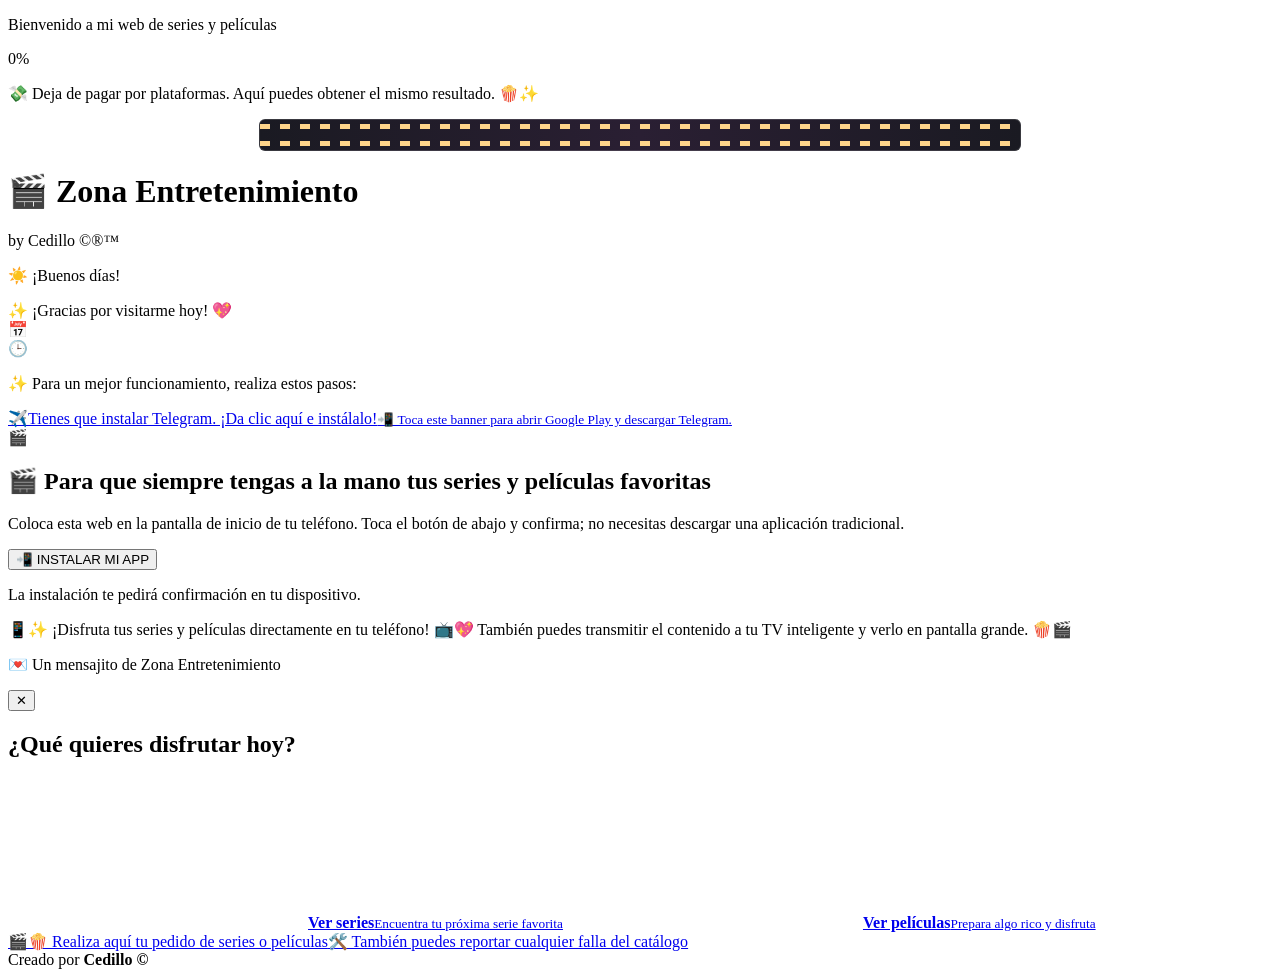
==== index.html @ 01b1f7a4 "Add files via upload" ====
<!doctype html>
<html lang="es">
<head>
<meta charset="utf-8"><meta name="viewport" content="width=device-width,initial-scale=1">
<meta name="theme-color" content="#101025">
<script>try{if(sessionStorage.getItem("zonaBienvenidaMostrada")==="1"){document.documentElement.classList.add("sin-telon-inicial")}else{sessionStorage.setItem("zonaBienvenidaMostrada","1")}}catch(e){}</script>

<meta name="apple-mobile-web-app-capable" content="yes">
<meta name="apple-mobile-web-app-status-bar-style" content="black-translucent">
<meta name="apple-mobile-web-app-title" content="Zona Entretenimiento">
<link rel="manifest" href="manifest.json">
<link rel="icon" href="icon.svg" type="image/svg+xml">
<title>Zona Entretenimiento | Cedillo</title>
<link rel="stylesheet" href="css/index-base.css?v=20261110-1">
<link rel="stylesheet" href="css/index-acabado-global.css?v=20261110-1">
<link rel="stylesheet" href="css/index-brillo.css?v=20261110-1">

<link rel="stylesheet" href="css/index-netflix.css?v=20261110-1">


<link rel="stylesheet" href="css/index-rapidez.css?v=20261110-1">

<link rel="stylesheet" href="css/index-instalacion-mensajito.css?v=20261110-1">

<link rel="stylesheet" href="css/index-efectos-cine.css?v=20261110-1">
<link rel="stylesheet" href="efectos.css?v=20261021-1">
<link rel="stylesheet" href="css/fondo-estrellas.css?v=20261110-2">
<link rel="stylesheet" href="css/componentes-tarjetas.css?v=20261110-2">
<link rel="stylesheet" href="css/componentes-botones.css?v=20261110-2">
</head>
<body>
<div class="ue-estrellas" aria-hidden="true"><i class="ue-e1"></i><i class="ue-e2"></i><i class="ue-e3"></i></div>
<div id="bienvenida-cine" role="status" aria-label="Bienvenido a mi web de series y películas"><div class="cortina izquierda"></div><div class="cortina derecha"></div><div class="contenido-bienvenida"><p class="titulo-bienvenida">Bienvenido a mi web de series y películas</p><div class="marco-progreso" aria-label="Carga de bienvenida"><div class="barra-progreso"></div></div><span class="porcentaje" id="porcentaje-cine">0%</span><p class="frase-bienvenida">💸 Deja de pagar por plataformas. Aquí puedes obtener el mismo resultado. 🍿✨</p></div></div><header><div class="tira-pelicula" aria-hidden="true"></div><div class="banner"><h1>🎬 Zona Entretenimiento</h1><div class="by">by Cedillo ©®™</div></div><p class="greeting"><span id="saludoIcono" class="sun">☀️</span> <span id="saludoTexto">¡Buenos días!</span></p><section class="clock-card" aria-live="polite"><div class="clock-thanks"><span class="clock-spark">✨</span> ¡Gracias por visitarme hoy! 💖</div><div class="clock-date">📅 <span id="fechaActual"></span></div><div class="clock-time"><span class="clock-spark">🕒</span> <span id="horaActual"></span></div></section><p class="steps-intro">✨ Para un mejor funcionamiento, realiza estos pasos:</p><a class="telegram-banner" href="https://play.google.com/store/apps/details?id=org.telegram.messenger" target="_blank" rel="noopener noreferrer"><span class="telegram-icon">✈️</span>Tienes que instalar Telegram. ¡Da clic aquí e instálalo!<small>📲 Toca este banner para abrir Google Play y descargar Telegram.</small></a><section class="install-banner" id="install-banner"><div class="install-row"><div class="install-symbol" aria-hidden="true">🎬</div><div class="install-copy"><h2 class="install-title">🎬 Para que siempre tengas a la mano tus series y películas favoritas</h2><p>Coloca esta web en la pantalla de inicio de tu teléfono. Toca el botón de abajo y confirma; no necesitas descargar una aplicación tradicional.</p></div></div><button class="install-button" id="install-button" type="button">📲 INSTALAR MI APP</button><p class="install-note" id="install-note">La instalación te pedirá confirmación en tu dispositivo.</p></section><p class="watch-note">📱✨ ¡Disfruta tus series y películas directamente en tu teléfono! 📺💖 También puedes transmitir el contenido a tu TV inteligente y verlo en pantalla grande. 🍿🎬</p></header>
<aside id="mensaje-amistoso" role="status" aria-live="polite" aria-atomic="true"><span class="popup-etiqueta">💌 Un mensajito de Zona Entretenimiento</span><p class="popup-texto" id="popup-texto"></p><button id="cerrar-mensaje" type="button" aria-label="Cerrar mensaje">✕</button></aside>
<main><h2>¿Qué quieres disfrutar hoy?</h2><div class="choices"><a class="choice" href="series.html"><span class="tv-emoji tv-video-icon" aria-hidden="true"><video class="icon-video icon-tv" autoplay muted loop playsinline preload="metadata"><source src="./tv.mp4?v=20261017-1" type="video/mp4"></video></span><strong>Ver series</strong><small>Encuentra tu próxima serie favorita</small></a><a class="choice" href="peliculas.html"><span class="popcorn-emoji popcorn-video-icon" aria-hidden="true"><video class="icon-video icon-popcorn" autoplay muted loop playsinline preload="metadata"><source src="./palomitas.mp4?v=20261017-1" type="video/mp4"></video></span><strong>Ver películas</strong><small>Prepara algo rico y disfruta</small></a></div><a class="order" href="pedido.html"><span class="order-main">🎬🍿 Realiza aquí tu pedido de series o películas</span><span class="order-sub">🛠️ También puedes reportar cualquier falla del catálogo</span></a></main><footer>Creado por <b>Cedillo ©️</b></footer>
<script src="js/saludo-reloj-telon.js?v=20261110-1"></script>
<script src="js/instalacion.js?v=20261110-1"></script>
<script src="js/mensajito.js?v=20261110-1"></script><!-- ONESIGNAL (NOTIFICACIONES) — app "Catálogo y Películas". Etiqueta de esta página: peliculas = si -->
<script src="https://cdn.onesignal.com/sdks/web/v16/OneSignalSDK.page.js" defer></script>
<script src="js/onesignal.js?v=20261110-1"></script>
<script src="js/chispas.js?v=20261110-1"></script>
<script src="js/tarjetas.js?v=20261110-1"></script>
<script src="efectos.js?v=20261021-1" defer></script>
</body></html>
---- efectos.css ----
/* Efectos compartidos - Zona Entretenimiento
   Colores por página: películas (rojo/dorado/violeta) y series (azul/violeta/cian) */
:root{--fx-c1:#e51b3e;--fx-c2:#8d5cff;--fx-c3:#ffd58a}
body[data-tipo="serie"]{--fx-c1:#5b8cff;--fx-c2:#bd5bff;--fx-c3:#36d9ff}

/* Fondo aurora */
.fx-fondo{position:fixed;inset:0;z-index:-1;overflow:hidden;pointer-events:none}
.fx-fondo .aurora{position:absolute;width:70vmax;height:70vmax;border-radius:50%;opacity:.32;will-change:transform;animation:fxAurora 18s ease-in-out infinite alternate}
.fx-fondo .a1{left:-25vmax;top:-20vmax;background:radial-gradient(circle,var(--fx-c1) 0,transparent 65%)}
.fx-fondo .a2{right:-30vmax;top:20vh;background:radial-gradient(circle,var(--fx-c2) 0,transparent 65%);animation-duration:23s;animation-delay:-6s}
.fx-fondo .a3{left:5vmax;bottom:-35vmax;background:radial-gradient(circle,var(--fx-c3) 0,transparent 65%);animation-duration:27s;animation-delay:-11s}
@keyframes fxAurora{to{transform:translate3d(12vmax,9vmax,0) scale(1.15)}}

/* Haces de proyector */
.fx-fondo .haz{position:absolute;top:-10vh;width:38vmax;height:120vh;opacity:.1;transform-origin:50% 0;background:linear-gradient(180deg,#fff 0,transparent 75%);clip-path:polygon(46% 0,54% 0,100% 100%,0 100%);animation:fxHazA 9s ease-in-out infinite alternate}
.fx-fondo .h1{left:5%}
.fx-fondo .h2{right:5%;animation-name:fxHazB;animation-delay:-4s}
@keyframes fxHazA{from{transform:rotate(-18deg)}to{transform:rotate(-6deg)}}
@keyframes fxHazB{from{transform:rotate(18deg)}to{transform:rotate(6deg)}}

/* Destellos que suben (solo 6 para no pesar con el catálogo) */
.fx-fondo .bokeh i{position:absolute;bottom:-20px;width:7px;height:7px;border-radius:50%;background:var(--fx-c3);box-shadow:0 0 10px 2px var(--fx-c3);opacity:0;animation:fxBokeh 14s linear infinite}
.fx-fondo .bokeh i:nth-child(even){animation-duration:10s;background:var(--fx-c1);box-shadow:0 0 10px 2px var(--fx-c1)}
.fx-fondo .bokeh i:nth-child(3n){background:var(--fx-c2);box-shadow:0 0 10px 2px var(--fx-c2);width:5px;height:5px}
.fx-fondo .bokeh i:nth-child(n+7){display:none}
.fx-fondo .bokeh i:nth-child(1){left:8%}
.fx-fondo .bokeh i:nth-child(2){left:24%;animation-delay:-3s}
.fx-fondo .bokeh i:nth-child(3){left:40%;animation-delay:-7s}
.fx-fondo .bokeh i:nth-child(4){left:58%;animation-delay:-1s}
.fx-fondo .bokeh i:nth-child(5){left:74%;animation-delay:-9s}
.fx-fondo .bokeh i:nth-child(6){left:90%;animation-delay:-5s}
@keyframes fxBokeh{0%{opacity:0;transform:translateY(0)}15%{opacity:.85}100%{opacity:0;transform:translateY(-105vh) translateX(22px)}}

/* Tira de película */
.tira-pelicula{height:30px;width:min(760px,calc(100% - 36px));margin:0 auto 14px;border-radius:6px;border:1px solid #ffffff22;background:
repeating-linear-gradient(90deg,var(--fx-c3) 0 10px,transparent 10px 20px) 0 4px/100% 5px no-repeat,
repeating-linear-gradient(90deg,var(--fx-c3) 0 10px,transparent 10px 20px) 0 calc(100% - 4px)/100% 5px no-repeat,
linear-gradient(90deg,#1a1a22,#2a1f33,#1a1a22);
animation:fxTira 1.2s linear infinite}
@keyframes fxTira{to{background-position:20px 4px,20px calc(100% - 4px),0 0}}

/* Emojis al tocar */
.fx-chispa{position:fixed;z-index:9500;pointer-events:none;font-size:1.3rem;will-change:transform,opacity}
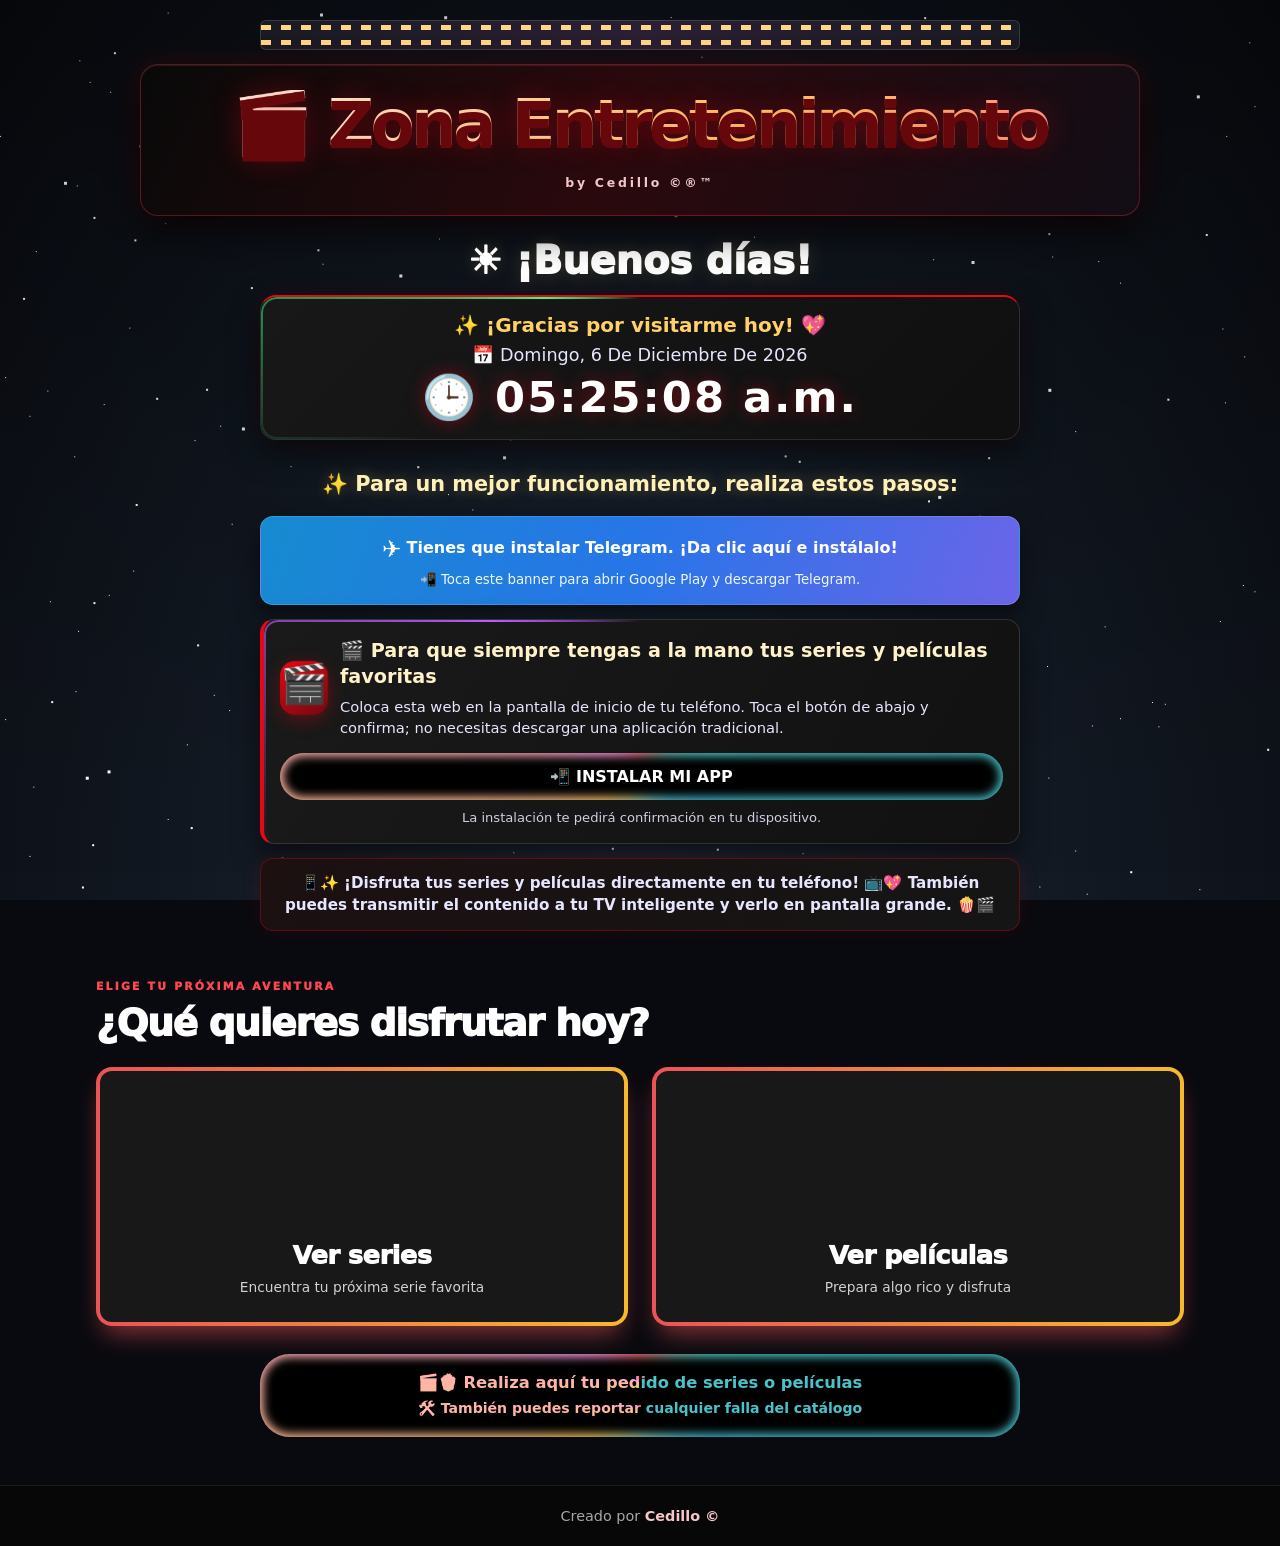
==== commit 2a43211a: "Add files via upload" ====
--- a/index.html
+++ b/index.html
@@ -27,10 +27,11 @@
 <link rel="stylesheet" href="css/fondo-estrellas.css?v=20261110-2">
 <link rel="stylesheet" href="css/componentes-tarjetas.css?v=20261110-2">
 <link rel="stylesheet" href="css/componentes-botones.css?v=20261110-2">
+<link rel="stylesheet" href="css/componentes-loader.css?v=20261110-3">
 </head>
 <body>
 <div class="ue-estrellas" aria-hidden="true"><i class="ue-e1"></i><i class="ue-e2"></i><i class="ue-e3"></i></div>
-<div id="bienvenida-cine" role="status" aria-label="Bienvenido a mi web de series y películas"><div class="cortina izquierda"></div><div class="cortina derecha"></div><div class="contenido-bienvenida"><p class="titulo-bienvenida">Bienvenido a mi web de series y películas</p><div class="marco-progreso" aria-label="Carga de bienvenida"><div class="barra-progreso"></div></div><span class="porcentaje" id="porcentaje-cine">0%</span><p class="frase-bienvenida">💸 Deja de pagar por plataformas. Aquí puedes obtener el mismo resultado. 🍿✨</p></div></div><header><div class="tira-pelicula" aria-hidden="true"></div><div class="banner"><h1>🎬 Zona Entretenimiento</h1><div class="by">by Cedillo ©®™</div></div><p class="greeting"><span id="saludoIcono" class="sun">☀️</span> <span id="saludoTexto">¡Buenos días!</span></p><section class="clock-card" aria-live="polite"><div class="clock-thanks"><span class="clock-spark">✨</span> ¡Gracias por visitarme hoy! 💖</div><div class="clock-date">📅 <span id="fechaActual"></span></div><div class="clock-time"><span class="clock-spark">🕒</span> <span id="horaActual"></span></div></section><p class="steps-intro">✨ Para un mejor funcionamiento, realiza estos pasos:</p><a class="telegram-banner" href="https://play.google.com/store/apps/details?id=org.telegram.messenger" target="_blank" rel="noopener noreferrer"><span class="telegram-icon">✈️</span>Tienes que instalar Telegram. ¡Da clic aquí e instálalo!<small>📲 Toca este banner para abrir Google Play y descargar Telegram.</small></a><section class="install-banner" id="install-banner"><div class="install-row"><div class="install-symbol" aria-hidden="true">🎬</div><div class="install-copy"><h2 class="install-title">🎬 Para que siempre tengas a la mano tus series y películas favoritas</h2><p>Coloca esta web en la pantalla de inicio de tu teléfono. Toca el botón de abajo y confirma; no necesitas descargar una aplicación tradicional.</p></div></div><button class="install-button" id="install-button" type="button">📲 INSTALAR MI APP</button><p class="install-note" id="install-note">La instalación te pedirá confirmación en tu dispositivo.</p></section><p class="watch-note">📱✨ ¡Disfruta tus series y películas directamente en tu teléfono! 📺💖 También puedes transmitir el contenido a tu TV inteligente y verlo en pantalla grande. 🍿🎬</p></header>
+<div id="bienvenida-cine" role="status" aria-label="Bienvenido a mi web de series y películas"><div class="cortina izquierda"></div><div class="cortina derecha"></div><div class="contenido-bienvenida"><p class="titulo-bienvenida">Bienvenido a mi web de series y películas</p><div class="ue-cargando" role="progressbar" aria-label="Carga de bienvenida"><div class="ue-loader"><span class="ue-loader-text">cargando</span><span class="ue-load"></span></div></div><p class="frase-bienvenida">💸 Deja de pagar por plataformas. Aquí puedes obtener el mismo resultado. 🍿✨</p></div></div><header><div class="tira-pelicula" aria-hidden="true"></div><div class="banner"><h1>🎬 Zona Entretenimiento</h1><div class="by">by Cedillo ©®™</div></div><p class="greeting"><span id="saludoIcono" class="sun">☀️</span> <span id="saludoTexto">¡Buenos días!</span></p><section class="clock-card" aria-live="polite"><div class="clock-thanks"><span class="clock-spark">✨</span> ¡Gracias por visitarme hoy! 💖</div><div class="clock-date">📅 <span id="fechaActual"></span></div><div class="clock-time"><span class="clock-spark">🕒</span> <span id="horaActual"></span></div></section><p class="steps-intro">✨ Para un mejor funcionamiento, realiza estos pasos:</p><a class="telegram-banner" href="https://play.google.com/store/apps/details?id=org.telegram.messenger" target="_blank" rel="noopener noreferrer"><span class="telegram-icon">✈️</span>Tienes que instalar Telegram. ¡Da clic aquí e instálalo!<small>📲 Toca este banner para abrir Google Play y descargar Telegram.</small></a><section class="install-banner" id="install-banner"><div class="install-row"><div class="install-symbol" aria-hidden="true">🎬</div><div class="install-copy"><h2 class="install-title">🎬 Para que siempre tengas a la mano tus series y películas favoritas</h2><p>Coloca esta web en la pantalla de inicio de tu teléfono. Toca el botón de abajo y confirma; no necesitas descargar una aplicación tradicional.</p></div></div><button class="install-button" id="install-button" type="button">📲 INSTALAR MI APP</button><p class="install-note" id="install-note">La instalación te pedirá confirmación en tu dispositivo.</p></section><p class="watch-note">📱✨ ¡Disfruta tus series y películas directamente en tu teléfono! 📺💖 También puedes transmitir el contenido a tu TV inteligente y verlo en pantalla grande. 🍿🎬</p></header>
 <aside id="mensaje-amistoso" role="status" aria-live="polite" aria-atomic="true"><span class="popup-etiqueta">💌 Un mensajito de Zona Entretenimiento</span><p class="popup-texto" id="popup-texto"></p><button id="cerrar-mensaje" type="button" aria-label="Cerrar mensaje">✕</button></aside>
 <main><h2>¿Qué quieres disfrutar hoy?</h2><div class="choices"><a class="choice" href="series.html"><span class="tv-emoji tv-video-icon" aria-hidden="true"><video class="icon-video icon-tv" autoplay muted loop playsinline preload="metadata"><source src="./tv.mp4?v=20261017-1" type="video/mp4"></video></span><strong>Ver series</strong><small>Encuentra tu próxima serie favorita</small></a><a class="choice" href="peliculas.html"><span class="popcorn-emoji popcorn-video-icon" aria-hidden="true"><video class="icon-video icon-popcorn" autoplay muted loop playsinline preload="metadata"><source src="./palomitas.mp4?v=20261017-1" type="video/mp4"></video></span><strong>Ver películas</strong><small>Prepara algo rico y disfruta</small></a></div><a class="order" href="pedido.html"><span class="order-main">🎬🍿 Realiza aquí tu pedido de series o películas</span><span class="order-sub">🛠️ También puedes reportar cualquier falla del catálogo</span></a></main><footer>Creado por <b>Cedillo ©️</b></footer>
 <script src="js/saludo-reloj-telon.js?v=20261110-1"></script>
--- a/css/index-base.css
+++ b/css/index-base.css
@@ -0,0 +1,130 @@
+/* Estilos base de la pagina principal | Origen: bloque <style> de index.html */
+:root{color-scheme:dark;--bg:#090916;--panel:#17172d;--pink:#ff3e9d;--blue:#5b8cff;--gold:#ffd166}
+*{box-sizing:border-box}body{margin:0;min-height:100vh;font-family:system-ui,-apple-system,Segoe UI,sans-serif;background:radial-gradient(ellipse at top,#25204a 0,#101025 42%,var(--bg) 100%);color:#fff;display:flex;flex-direction:column}
+header{padding:30px 18px 20px;text-align:center}.banner{max-width:760px;margin:auto;padding:25px 18px;border:1px solid #ffffff25;border-radius:24px;background:linear-gradient(135deg,#ff3e9d35,#5b8cff35);box-shadow:0 12px 45px #0006}
+h1{font-size:clamp(2rem,7vw,3.5rem);margin:0 0 8px;letter-spacing:-1.5px}.by{color:var(--gold);font-weight:800;letter-spacing:2px}.greeting{font-size:clamp(1.65rem,5.5vw,2.5rem);font-weight:850;margin:22px 0 8px;text-shadow:0 0 22px #ffd16655}.clock-card{width:min(760px,calc(100% - 36px));margin:8px auto 14px;padding:16px 14px;border-radius:20px;background:linear-gradient(120deg,#17172de8,#25204aee);border:1px solid #8da9ff66;box-shadow:0 8px 28px #0005}.clock-thanks{font-size:clamp(1rem,3.7vw,1.25rem);font-weight:750;color:#ffd166;margin-bottom:8px}.clock-date{font-size:clamp(.95rem,3.5vw,1.1rem);color:#e6e6ff;margin-bottom:7px;text-transform:capitalize}.clock-time{font-size:clamp(1.8rem,7vw,2.7rem);font-weight:900;letter-spacing:2px;font-variant-numeric:tabular-nums;color:#fff;text-shadow:0 0 18px #5b8cff99}.clock-spark{display:inline-block;animation:float 1.8s ease-in-out infinite}.telegram-banner{display:block;width:min(760px,calc(100% - 36px));margin:12px auto 0;padding:15px 18px;border-radius:18px;text-decoration:none;color:#fff;font-weight:750;line-height:1.45;background:linear-gradient(110deg,#168bd0,#2875e8,#6b65e8);border:1px solid #ffffff45;box-shadow:0 8px 28px #168bd044;animation:telegramPulse 2.4s ease-in-out infinite}.telegram-banner small{display:block;font-weight:500;margin-top:4px;color:#eff8ff}.telegram-banner .telegram-icon{font-size:1.45em;vertical-align:middle;margin-right:5px}@keyframes telegramPulse{50%{box-shadow:0 8px 34px #168bd077;transform:translateY(-1px)}}.sun{display:inline-block;animation:float 2s ease-in-out infinite}@keyframes float{50%{transform:translateY(-5px) rotate(8deg)}}
+main{width:min(900px,100%);margin:auto;padding:16px 18px 40px;text-align:center}h2{font-size:clamp(1.5rem,5vw,2.1rem);margin:10px 0 22px}.choices{display:grid;grid-template-columns:repeat(auto-fit,minmax(220px,1fr));gap:18px}.choice{position:relative;isolation:isolate;display:block;overflow:hidden;text-decoration:none;color:white;padding:28px 18px 25px;border-radius:24px;background:linear-gradient(145deg,#252044,#17172d 60%,#201437);border:1px solid #ffffff30;transition:transform .25s,border-color .25s,box-shadow .25s;box-shadow:0 10px 30px #0005}.choice:before{content:"";position:absolute;z-index:-1;inset:-2px;background:linear-gradient(120deg,#ff3e9d40,#5b8cff25,#ffd16630);opacity:.8}.choice:hover{transform:translateY(-5px) scale(1.015);border-color:var(--pink);box-shadow:0 12px 35px #ff3e9d24}.emoji{font-size:3.25rem;display:block;margin-bottom:12px;filter:drop-shadow(0 0 12px #ff5eb655)}.choice strong{font-size:1.35rem}.choice small{display:block;color:#e0ddf7;margin-top:8px}.tv-emoji{position:relative;display:block;width:max-content;margin:0 auto 12px;font-size:3.15rem;animation:tvJitter 2.7s steps(2,end) infinite;filter:drop-shadow(0 0 12px #5b8cff77)}.tv-emoji:after{content:"";position:absolute;left:12%;right:14%;top:25%;height:39%;border-radius:5px;background:repeating-linear-gradient(0deg,#dffaff00 0 3px,#dffaff70 4px 5px,#5b8cff30 6px 8px);mix-blend-mode:screen;animation:tvSignal .22s steps(2,end) infinite;pointer-events:none}.popcorn-emoji{position:relative;display:block;width:max-content;margin:0 auto 12px;font-size:3.15rem;filter:drop-shadow(0 0 12px #ffd16677);animation:popcornBob 1.8s ease-in-out infinite}.popcorn-emoji:before,.popcorn-emoji:after{content:"🍿";position:absolute;left:0;top:0;opacity:0;pointer-events:none;animation:popcornFall 1.7s ease-in infinite}.popcorn-emoji:after{left:15px;animation-delay:.8s}@keyframes tvJitter{0%,88%,100%{transform:translate(0,0) skew(0)}90%{transform:translate(-2px,1px) skew(-2deg)}92%{transform:translate(2px,-1px) skew(2deg)}94%{transform:translate(-1px,0)}}@keyframes tvSignal{0%{transform:translateY(-8px);opacity:.35}50%{transform:translateY(5px);opacity:.9}100%{transform:translateY(-3px);opacity:.5}}@keyframes popcornBob{50%{transform:translateY(-5px) rotate(-4deg)}}@keyframes popcornFall{0%{opacity:0;transform:translate(0,-12px) scale(.5) rotate(0)}20%{opacity:1}100%{opacity:0;transform:translate(12px,32px) scale(.75) rotate(100deg)}}.order{display:inline-block;position:relative;margin:28px auto 0;padding:17px 25px;border-radius:999px;color:#140b20;text-decoration:none;font-weight:950;background:linear-gradient(100deg,#ffd166,#ff6db5,#8da9ff,#70f1ff);background-size:220% 100%;box-shadow:0 0 0 0 #ff3e9d80;animation:pulse 2s infinite,orderColors 5s linear infinite}.order:hover{transform:translateY(-2px) scale(1.025)}@keyframes orderColors{to{background-position:220% 0}}@keyframes pulse{70%{box-shadow:0 0 0 12px #ff3e9d00}100%{box-shadow:0 0 0 0 #ff3e9d00}}@media(prefers-reduced-motion:reduce){.tv-emoji,.tv-emoji:after,.popcorn-emoji,.popcorn-emoji:before,.popcorn-emoji:after,.order{animation:none}}footer{margin-top:auto;text-align:center;padding:22px;color:#bcbcd2;border-top:1px solid #ffffff18;font-size:.9rem}footer b{color:var(--gold)}
+
+/* Telón de bienvenida: duración reducida a 3.5 segundos */
+.sin-telon-inicial #bienvenida-cine{display:none!important}
+#bienvenida-cine{position:fixed;inset:0;z-index:9999;display:flex;align-items:center;justify-content:center;overflow:hidden;background:#100006;animation:retirarTelon 0s 3.5s forwards}
+#bienvenida-cine .cortina{position:absolute;top:0;bottom:0;width:51%;background:repeating-linear-gradient(90deg,#65000c 0,#9d0719 9%,#c10d25 16%,#76000e 23%,#a8071a 31%);box-shadow:inset 0 0 45px #250006,0 0 25px #0009}
+#bienvenida-cine .cortina.izquierda{left:0;border-right:3px solid #e7b85b;animation:abrirIzquierda 2s ease-in-out forwards}
+#bienvenida-cine .cortina.derecha{right:0;border-left:3px solid #e7b85b;animation:abrirDerecha 2s ease-in-out forwards}
+#bienvenida-cine .cortina:after{content:"";position:absolute;inset:0;background:repeating-linear-gradient(90deg,transparent 0 16px,#f7a0a01c 17px 21px,transparent 22px 38px)}
+#bienvenida-cine .contenido-bienvenida{position:relative;z-index:2;width:min(90%,560px);padding:24px 18px;text-align:center;opacity:0;transform:scale(.92);animation:aparecerBienvenida .6s ease 2s forwards}
+#bienvenida-cine .titulo-bienvenida{font-size:clamp(1.6rem,6vw,2.7rem);font-weight:900;line-height:1.25;color:#fff2c8;text-shadow:0 3px 0 #69000b,0 0 22px #ffcc66; margin:0 0 28px}
+#bienvenida-cine .marco-progreso{height:14px;width:100%;padding:2px;border:1px solid #f4d58a;border-radius:999px;background:#270008;box-shadow:0 0 18px #ffbd4a55;overflow:hidden}
+#bienvenida-cine .barra-progreso{height:100%;width:0;border-radius:999px;background:linear-gradient(90deg,#d99a35,#fff0a6,#e5a33e);animation:progresoCine 3.5s linear forwards}
+#bienvenida-cine .porcentaje{display:block;margin-top:9px;color:#ffe9b2;font-size:.95rem;font-weight:800;font-variant-numeric:tabular-nums}
+@keyframes abrirIzquierda{to{transform:translateX(-101%)}}
+@keyframes abrirDerecha{to{transform:translateX(101%)}}
+@keyframes aparecerBienvenida{to{opacity:1;transform:scale(1)}}
+@keyframes progresoCine{to{width:100%}}
+@keyframes retirarTelon{to{visibility:hidden;opacity:0;pointer-events:none}}
+@media(prefers-reduced-motion:reduce){#bienvenida-cine .cortina.izquierda{animation-duration:2s}#bienvenida-cine .cortina.derecha{animation-duration:2s}}
+
+
+.frase-bienvenida{margin:15px 0 0;color:#fff0c4;font-size:clamp(.95rem,3.6vw,1.12rem);font-weight:800;line-height:1.45;text-shadow:0 2px 12px #0008}
+#mensaje-amistoso{position:fixed;z-index:10000;left:50%;bottom:20px;transform:translateX(-50%);width:min(520px,calc(100% - 28px));padding:18px 48px 18px 18px;border-radius:20px;border:1px solid #ffd166aa;background:linear-gradient(135deg,#28163d 0%,#17172d 58%,#352044 100%);box-shadow:0 12px 40px #0009,0 0 24px #ff3e9d22;color:#fff;opacity:0;visibility:hidden;translate:0 14px;transition:opacity .3s ease,translate .3s ease,visibility .3s}
+#mensaje-amistoso.visible{opacity:1;visibility:visible;translate:0 0}
+#mensaje-amistoso .popup-etiqueta{display:block;color:#ffd166;font-size:.78rem;font-weight:900;letter-spacing:1px;text-transform:uppercase;margin-bottom:6px}
+#mensaje-amistoso .popup-texto{margin:0;font-size:1rem;font-weight:750;line-height:1.5}
+#cerrar-mensaje{position:absolute;right:10px;top:9px;width:32px;height:32px;border:1px solid #ffffff35;border-radius:50%;background:#ffffff12;color:white;font-size:1.15rem;cursor:pointer}
+@media(prefers-reduced-motion:reduce){#mensaje-amistoso{transition:none}}
+.install-banner{width:min(760px,calc(100% - 36px));margin:14px auto 0;padding:16px;border-radius:20px;text-align:left;background:linear-gradient(120deg,#2b1028,#211b48 65%,#15152d);border:1px solid #ffd16688;box-shadow:0 8px 28px #0006}
+.install-row{display:flex;align-items:center;gap:13px}.install-symbol{flex:0 0 54px;height:54px;border-radius:15px;display:grid;place-items:center;font-size:1.8rem;background:linear-gradient(135deg,#8d1735,#ff3e9d);box-shadow:0 4px 15px #ff3e9d33}.install-copy{flex:1;min-width:0}.install-title{margin:0 0 4px;color:#ffe1a0;font-size:1.05rem;font-weight:900}.install-copy p{margin:0;color:#e7e1f7;font-size:.9rem;line-height:1.4}.install-button{display:block;width:100%;margin-top:13px;padding:13px 16px;border:0;border-radius:13px;background:linear-gradient(100deg,#ffd166,#ff6db5);color:#211022;font:inherit;font-weight:900;cursor:pointer}.install-note{margin:8px 0 0;color:#c8c8df;font-size:.78rem;text-align:center}.watch-note{width:min(760px,calc(100% - 36px));margin:14px auto 0;padding:13px 16px;border-radius:16px;text-align:center;font-weight:850;line-height:1.55;color:#fff0c4;background:linear-gradient(120deg,#211b48,#172e40);border:1px solid #36d9ff88;box-shadow:0 0 16px #36d9ff33;animation:watchGlow 2.2s ease-in-out infinite}@keyframes watchGlow{50%{box-shadow:0 0 24px #36d9ff66;transform:translateY(-1px)}}
+
+/* Neón giratorio por banner: un solo color por elemento, sin arcoíris */
+:root{--neon-red:#ff304f;--neon-green:#39ff88;--neon-blue:#36d9ff;--neon-purple:#bd5bff;--neon-gold:#ffd166}
+.banner,.clock-card,.telegram-banner,.install-banner,.choice,.order,.neon-banner,.form-card,.success{position:relative;isolation:isolate}
+.banner:after,.clock-card:after,.telegram-banner:after,.install-banner:after,.choice:after,.order:after,.neon-banner:after,.form-card:after,.success:after{content:"";position:absolute;inset:0;padding:2px;border-radius:inherit;pointer-events:none;z-index:5;background:conic-gradient(from 0deg,transparent 0 68%,var(--edge-neon,#ff304f) 76%,transparent 88% 100%);-webkit-mask:linear-gradient(#000 0 0) content-box,linear-gradient(#000 0 0);-webkit-mask-composite:xor;mask-composite:exclude;animation:neonEdgeSpin 2.7s linear infinite}
+@keyframes neonEdgeSpin{to{transform:rotate(-360deg)}}
+.banner{--edge-neon:var(--neon-red);border-color:#ffffff22}
+.clock-card{--edge-neon:var(--neon-green)}
+.telegram-banner{--edge-neon:var(--neon-blue)}
+.install-banner{--edge-neon:var(--neon-purple)}
+.choice:nth-child(1){--edge-neon:var(--neon-red)}
+.choice:nth-child(2){--edge-neon:var(--neon-green)}
+.order{--edge-neon:var(--neon-blue);animation:pulse 2s infinite,orderColors 5s linear infinite,orderLift 1.7s ease-in-out infinite}@keyframes orderLift{50%{transform:translateY(-3px) scale(1.015)}}
+/* Televisión analógica: estática, líneas de barrido y pequeños saltos */
+.tv-emoji:after{content:none!important;display:none!important}.tv-emoji{width:94px;height:94px;display:grid;place-items:center;position:relative;isolation:isolate;font-size:3.15rem;overflow:visible;animation:tvBodyJolt 1.9s steps(2,end) infinite}
+.tv-symbol{position:relative;z-index:1;display:block;animation:tvFlicker .16s steps(2,end) infinite;filter:drop-shadow(0 0 9px #36d9ff99)}
+.tv-static{position:absolute;z-index:2;left:23%;top:23%;width:45%;height:32%;border-radius:4px;pointer-events:none;opacity:.85;background:repeating-radial-gradient(circle at 25% 40%,#fff 0 1px,#a8f7ff 1px 2px,#101025 2px 3px,transparent 3px 4px),repeating-linear-gradient(0deg,#ffffffc9 0 1px,#20203a 1px 3px,#a8f7ff88 3px 4px);background-size:13px 11px,100% 7px;mix-blend-mode:screen;animation:tvNoise .12s steps(3,end) infinite}
+.tv-scan{position:absolute;z-index:3;left:23%;top:23%;width:45%;height:32%;border-radius:4px;pointer-events:none;background:repeating-linear-gradient(0deg,transparent 0 3px,#8df5ff9c 4px 5px,transparent 6px 8px);animation:tvScan .8s linear infinite}
+@keyframes tvNoise{0%{background-position:0 0,0 0;opacity:.55}33%{background-position:8px -5px,0 3px;opacity:1}66%{background-position:-6px 7px,0 -2px;opacity:.7}100%{background-position:4px 1px,0 4px;opacity:.95}}
+@keyframes tvScan{0%{transform:translateY(-3px);opacity:.35}50%{opacity:1}100%{transform:translateY(3px);opacity:.55}}
+@keyframes tvFlicker{0%,100%{opacity:1;transform:translateX(0)}30%{opacity:.8;transform:translateX(1px)}55%{opacity:.95;transform:translateX(-1px)}80%{opacity:.6}}
+@keyframes tvBodyJolt{0%,82%,100%{transform:translate(0,0)}84%{transform:translate(-2px,1px) skew(-2deg)}87%{transform:translate(2px,-1px) skew(2deg)}90%{transform:translate(-1px,0)}}
+/* Palomitas: el vaso rebota y nuevos granos se desprenden y caen */
+.popcorn-emoji{width:104px;height:108px;display:block;position:relative;overflow:visible;margin:0 auto 12px;filter:drop-shadow(0 0 12px #ffd16677);animation:popcornCupBounce 1.15s ease-in-out infinite}
+.popcorn-cup{position:absolute;left:16px;top:5px;font-size:3.15rem;z-index:2;animation:cupShake .7s ease-in-out infinite}
+.pop-kernel{position:absolute;z-index:3;left:45px;top:5px;font-style:normal;font-size:1.05rem;opacity:0;animation:kernelRain 1.3s ease-in infinite}
+.pop-kernel.p2{left:28px;animation-delay:.22s;animation-duration:1.1s}
+.pop-kernel.p3{left:60px;animation-delay:.48s;animation-duration:1.45s}
+.pop-kernel.p4{left:39px;animation-delay:.7s;animation-duration:1.2s}
+.pop-kernel.p5{left:67px;animation-delay:.92s;animation-duration:1.35s}
+@keyframes popcornCupBounce{0%,100%{transform:translateY(0) rotate(0)}50%{transform:translateY(-6px) rotate(-3deg)}}
+@keyframes cupShake{0%,100%{transform:rotate(-2deg)}50%{transform:rotate(3deg)}}
+@keyframes kernelRain{0%{opacity:0;transform:translate(0,-7px) scale(.4) rotate(0)}14%{opacity:1}78%{opacity:.95}100%{opacity:0;transform:translate(var(--fall-x,12px),70px) scale(.7) rotate(220deg)}}
+.pop-kernel.p2{--fall-x:-17px}.pop-kernel.p3{--fall-x:20px}.pop-kernel.p4{--fall-x:-10px}.pop-kernel.p5{--fall-x:16px}
+@media(prefers-reduced-motion:reduce){.banner:after,.clock-card:after,.telegram-banner:after,.install-banner:after,.choice:after,.order:after,.neon-banner:after,.form-card:after,.success:after,.tv-emoji,.tv-symbol,.tv-static,.tv-scan,.popcorn-emoji,.popcorn-cup,.pop-kernel{animation:none!important}}
+
+
+/* final banner edge priority */
+.install-banner,.telegram-banner,.clock-card,.choice,.order{overflow:hidden}
+
+/* Ajuste visual comprobable: estática dentro de la pantalla y palomitas cayendo */
+.tv-emoji{width:92px;height:76px;display:flex;align-items:center;justify-content:center;font-size:3.15rem;overflow:visible;animation:tvBodyJolt 1.9s steps(2,end) infinite}
+.tv-symbol{position:relative;z-index:1;display:block;line-height:1;filter:drop-shadow(0 0 8px #36d9ff)}
+.tv-static{position:absolute;z-index:2;left:20%;top:18%;width:60%;height:44%;border-radius:5px;opacity:.88;background:repeating-linear-gradient(0deg,#fff 0 1px,#15152b 1px 3px,#36d9ff 3px 4px,#17172d 4px 6px);mix-blend-mode:screen;animation:tvNoise .13s steps(2,end) infinite}
+.tv-scan{position:absolute;z-index:3;left:20%;top:18%;width:60%;height:44%;border-radius:5px;background:linear-gradient(transparent 0 42%,#fff 45% 49%,#36d9ff 51% 55%,transparent 60%);animation:tvSweep .65s linear infinite;opacity:.9}
+.tv-emoji:after{content:none!important;display:none!important}
+@keyframes tvNoise{0%{transform:translate(1px,-1px);filter:contrast(1.7)}50%{transform:translate(-2px,1px);filter:contrast(.8)}100%{transform:translate(1px,0);filter:contrast(1.5)}}
+@keyframes tvSweep{from{transform:translateY(-8px)}to{transform:translateY(34px)}}
+@keyframes tvBodyJolt{0%,82%,100%{transform:translate(0)}84%{transform:translate(-3px,1px)}86%{transform:translate(3px,-1px)}88%{transform:translate(-1px,0)}}
+.popcorn-emoji{width:94px;height:76px;display:flex;align-items:center;justify-content:center;overflow:visible}
+.popcorn-cup{position:relative;z-index:2;display:block;font-size:3.1rem;filter:drop-shadow(0 0 9px #ffd166)}
+.pop-kernel{position:absolute;z-index:3;left:45%;top:6px;font-style:normal;font-size:1rem;opacity:0;animation:kernelDrop 1.25s ease-in infinite}
+.pop-kernel.p2{left:20%;animation-delay:.25s}.pop-kernel.p3{left:68%;animation-delay:.5s}.pop-kernel.p4{left:35%;animation-delay:.75s}.pop-kernel.p5{left:58%;animation-delay:1s}
+.popcorn-emoji:before,.popcorn-emoji:after{content:none!important;display:none!important}
+@keyframes kernelDrop{0%,100%{opacity:0;transform:translate(0,8px) scale(.45) rotate(0)}12%{opacity:1}32%{opacity:1;transform:translate(-4px,-25px) scale(.95) rotate(-22deg)}52%{opacity:1;transform:translate(4px,-17px) scale(.85) rotate(18deg)}72%{opacity:.9;transform:translate(-2px,-5px) scale(.7) rotate(-8deg)}88%{opacity:.3;transform:translate(0,5px) scale(.55) rotate(0)}}
+.banner,.clock-card,.telegram-banner,.install-banner,.choice,.order{box-shadow:0 0 0 1px #ffffff12,0 0 12px var(--edge-neon,#ff304f),0 0 26px color-mix(in srgb,var(--edge-neon,#ff304f) 30%,transparent)}
+.banner{--edge-neon:#ff304f}.clock-card{--edge-neon:#39ff88}.telegram-banner{--edge-neon:#36d9ff}.install-banner{--edge-neon:#bd5bff}.choice:nth-child(4n+1){--edge-neon:#ff304f}.choice:nth-child(4n+2){--edge-neon:#39ff88}.order{--edge-neon:#bd5bff}
+@media(prefers-reduced-motion:reduce){.tv-emoji,.tv-static,.tv-scan,.popcorn-emoji,.pop-kernel{animation:none!important}}
+
+
+/* Ajustes solicitados: instrucciones claras y animaciones más visibles */
+.steps-intro{width:min(760px,calc(100% - 36px));margin:18px auto 8px;text-align:center;font-size:clamp(1.05rem,3.8vw,1.3rem);font-weight:900;color:#fff0b8;text-shadow:0 0 15px #ffd16655}
+.install-title{font-size:clamp(1rem,3.8vw,1.2rem);line-height:1.35}
+.tv-emoji{width:104px;height:94px;animation:tvBodyJolt .75s steps(2,end) infinite}
+.tv-symbol{font-size:3.4rem;animation:tvFlicker .12s steps(2,end) infinite}
+.tv-static{left:20%;top:18%;width:60%;height:43%;background:repeating-radial-gradient(circle at 30% 40%,#fff 0 1px,#bdfaff 1px 2px,#121225 2px 3px,transparent 3px 4px),repeating-linear-gradient(0deg,#fff 0 1px,#15152b 1px 3px,#36d9ff 3px 4px,#17172d 4px 6px);background-size:9px 8px,100% 5px;animation:tvNoise .09s steps(3,end) infinite}
+.tv-scan{left:20%;top:18%;width:60%;height:43%;background:linear-gradient(transparent 0 38%,#fff 42% 47%,#36d9ff 49% 54%,transparent 60%);animation:tvSweep .42s linear infinite}
+.popcorn-emoji{width:120px;height:108px}
+.popcorn-cup{left:23px;top:13px;font-size:3.15rem}
+.pop-kernel{top:2px;animation:kernelRain 1.5s ease-in infinite}
+.pop-kernel.p2{left:17%;animation-delay:.18s}
+.pop-kernel.p3{left:69%;animation-delay:.36s}
+.pop-kernel.p4{left:37%;animation-delay:.54s}
+.pop-kernel.p5{left:59%;animation-delay:.72s}
+.pop-kernel.p6{left:8%;animation-delay:.9s;animation-duration:1.7s}
+.pop-kernel.p7{left:78%;animation-delay:1.08s;animation-duration:1.65s}
+.pop-kernel.p8{left:48%;animation-delay:1.26s;animation-duration:1.4s}
+.pop-pile{position:absolute;z-index:1;bottom:0;font-size:.88rem;line-height:1.05;letter-spacing:-5px;max-width:42px;filter:drop-shadow(0 0 4px #ffd16688);animation:pileBounce 1.4s ease-in-out infinite}
+.pop-pile-left{left:0;transform:rotate(-14deg)}
+.pop-pile-right{right:0;transform:rotate(12deg);animation-delay:.3s}
+@keyframes pileBounce{0%,100%{translate:0 0;rotate:0deg}50%{translate:0 -3px;rotate:3deg}}
+
+/* Iconos animados originales aportados para las opciones principales */
+.choice{transition:transform .32s cubic-bezier(.2,.8,.2,1),border-color .25s,box-shadow .25s}
+.choice:hover{transform:translateY(-6px) scale(1.045);z-index:2}
+.choice:active{transform:translateY(-2px) scale(1.065);box-shadow:0 0 28px var(--edge-neon,#36d9ff),0 0 52px color-mix(in srgb,var(--edge-neon,#36d9ff) 35%,transparent)}
+.choice:focus-visible{outline:3px solid #fff;outline-offset:4px;transform:scale(1.035)}
+.tv-video-icon,.popcorn-video-icon{width:124px;height:112px;display:flex;align-items:center;justify-content:center;position:relative;margin:0 auto 12px;overflow:visible;isolation:isolate;animation:none}
+.icon-video{display:block;width:100%;height:100%;object-fit:contain;pointer-events:none}
+.icon-tv{width:118%;height:118%;mix-blend-mode:screen;filter:drop-shadow(0 0 9px #36d9ff99) drop-shadow(0 0 18px #5b8cff66)}
+.icon-popcorn{width:100%;height:100%;filter:drop-shadow(0 0 10px #ffd16688) drop-shadow(0 0 19px #ff9d3d44)}
+.tv-video-icon:before,.tv-video-icon:after,.popcorn-video-icon:before,.popcorn-video-icon:after{content:none!important;display:none!important}
+@media(hover:none){.choice:hover{transform:none}.choice:active{transform:scale(1.065)}}
+@media(prefers-reduced-motion:reduce){.choice{transition:none}.choice:hover,.choice:active,.choice:focus-visible{transform:none}}
--- a/css/index-acabado-global.css
+++ b/css/index-acabado-global.css
@@ -0,0 +1,26 @@
+/* Acabado global estilo cine | Origen: bloque <style id="zona-cine-acabado-global"> de index.html */
+  body{background-color:#08070d}
+  header .banner{border-color:#ffd58a66;box-shadow:0 14px 38px #0008,0 0 24px #ff477e18;overflow:hidden}
+  header .banner h1{text-shadow:0 0 24px #ff477e55,0 3px 12px #0008}
+  header .banner:after{content:"✦  ━━━━━━━━━  ✦";display:block;margin-top:10px;color:#ffd58a;font-size:.78rem;letter-spacing:.22em;animation:zeHomeSparkle 3s ease-in-out infinite}
+  .greeting{ text-shadow:0 0 18px #ffd16633}
+  .clock-card,.install-banner,.telegram-banner,.watch-note{
+    border-color:#ffffff24;box-shadow:0 12px 30px #0005,0 0 18px #8d5cff12;
+    backdrop-filter:blur(8px)
+  }
+  .telegram-banner{position:relative;isolation:isolate;overflow:hidden}
+  .telegram-banner:after,.install-button:after,.order:after{
+    content:"";position:absolute;inset:0;pointer-events:none;
+    background:linear-gradient(110deg,transparent 25%,#ffffff2c 48%,transparent 68%);
+    transform:translateX(-130%);animation:zeHomeSweep 7s ease-in-out infinite
+  }
+  .install-button,.order{position:relative;isolation:isolate;overflow:hidden;transition:transform .22s,filter .22s,box-shadow .22s}
+  .install-button:active,.order:active{transform:scale(.985)}
+  main h2{text-shadow:0 0 20px #ff477e2b}
+  .choice{border:1px solid #ffffff20;box-shadow:0 12px 28px #0005,0 0 16px #8d5cff12;background:linear-gradient(155deg,#ffffff0e,#ffffff03)}
+  .choice strong{letter-spacing:.01em}
+  .order{box-shadow:0 10px 28px #0006,0 0 18px #ff477e22}
+  #mensaje-amistoso{box-shadow:0 15px 40px #0008,0 0 20px #ff477e22}
+  @keyframes zeHomeSparkle{50%{opacity:1;filter:brightness(1.4);text-shadow:0 0 16px #ffd58a77}}
+  @keyframes zeHomeSweep{0%,62%{transform:translateX(-130%)}88%,100%{transform:translateX(130%)}}
+  @media(prefers-reduced-motion:reduce){header .banner:after,.telegram-banner:after,.install-button:after,.order:after{animation:none!important}}
--- a/css/index-brillo.css
+++ b/css/index-brillo.css
@@ -0,0 +1,17 @@
+/* Brillo visible | Origen: bloque <style id="acabado-brillante-visible"> de index.html */
+/* Acabado visible en móvil: luz ambiental, bordes luminosos y botones con volumen */
+header .banner{position:relative;isolation:isolate;overflow:hidden;border:1px solid #ff8fcf88!important;background:linear-gradient(130deg,#371442,#17172d 48%,#10294b)!important;box-shadow:0 0 0 1px #8d5cff22,0 14px 35px #0008,0 0 32px #ff3e9d35!important;animation:brilloCabecera 3.2s ease-in-out infinite}
+header .banner:after{content:"";position:absolute;inset:-30% auto -30% -60%;width:32%;transform:skewX(-20deg);background:linear-gradient(90deg,transparent,#ffffff45,transparent);pointer-events:none;animation:pasoLuz 5s ease-in-out infinite}
+.clock-card{border-color:#8da9ffb0!important;box-shadow:0 0 0 1px #5b8cff20,0 12px 30px #0007,0 0 24px #5b8cff30!important;animation:relojLuz 3s ease-in-out infinite}
+.telegram-banner{box-shadow:0 8px 26px #168bd055,0 0 22px #43bfff38!important}
+.choices .choice{border:1px solid #b28dff70!important;background:linear-gradient(145deg,#30234f,#17172d 60%,#241139)!important;box-shadow:0 12px 28px #0007,0 0 0 1px #8d5cff17,0 0 22px #8d5cff20!important;animation:tarjetaRespira 4s ease-in-out infinite}
+.choices .choice:nth-child(2){animation-delay:1s}
+.choices .choice:after{content:"";position:absolute;inset:0;border-radius:inherit;border:1px solid #ffffff20;pointer-events:none}
+.choices .choice .emoji,.choices .choice .tv-emoji,.choices .choice .popcorn-emoji{filter:drop-shadow(0 0 14px #a98bffb5)!important}
+.order{box-shadow:0 0 18px #ff3e9d88,0 0 34px #8d5cff55!important;animation:pulse 2s infinite,orderColors 5s linear infinite,botonFlota 2.8s ease-in-out infinite}
+@keyframes brilloCabecera{50%{box-shadow:0 0 0 1px #8d5cff55,0 14px 35px #0008,0 0 42px #ff3e9d55}}
+@keyframes pasoLuz{0%,58%{left:-60%;opacity:0}70%{opacity:1}100%{left:140%;opacity:0}}
+@keyframes relojLuz{50%{border-color:#d0b3ff;box-shadow:0 0 0 1px #5b8cff38,0 12px 30px #0007,0 0 34px #5b8cff55}}
+@keyframes tarjetaRespira{0%,100%{box-shadow:0 12px 28px #0007,0 0 0 1px #8d5cff17,0 0 18px #8d5cff20}50%{box-shadow:0 12px 28px #0007,0 0 0 1px #ff3e9d45,0 0 30px #8d5cff48}}
+@keyframes botonFlota{50%{transform:translateY(-2px)}}
+@media(prefers-reduced-motion:reduce){header .banner,header .banner:after,.clock-card,.choices .choice,.order{animation:none!important}}
--- a/css/index-netflix.css
+++ b/css/index-netflix.css
@@ -0,0 +1,74 @@
+/* Estilo visual tipo Netflix | Origen: bloque <style id="zona-netflix-visual-v1"> de index.html */
+/* Rediseño visual de la portada: cine, contraste y tarjetas profundas */
+:root{--ze-red:#e50914;--ze-red-bright:#ff2734;--ze-ink:#080808;--ze-surface:#171717}
+html{background:#080808}
+body{background:radial-gradient(ellipse at 50% 0%,#3b1017 0%,#17090d 28%,#080808 70%)!important;color:#fff;overflow-x:hidden}
+header{position:relative;padding:20px 14px 24px;background:linear-gradient(180deg,rgba(0,0,0,.25),transparent 92%)}
+header .banner{max-width:1000px!important;min-height:130px;display:flex;flex-direction:column;justify-content:center;border:1px solid #ff35444f!important;border-radius:18px!important;padding:25px 15px!important;background:linear-gradient(115deg,#090909 0%,#2a090d 48%,#120d15 100%)!important;box-shadow:0 16px 36px #000b,0 0 28px #e509142b,inset 0 1px #ffffff16!important;animation:zeHeroPulse 4s ease-in-out infinite}
+header .banner h1{font-size:clamp(2rem,8vw,4rem)!important;letter-spacing:-.055em!important;line-height:1.05;text-shadow:0 3px 0 #65070b,0 0 28px #e5091455!important}
+header .banner .by{margin-top:10px;color:#f2c7c9;letter-spacing:.22em;font-size:.78rem}
+header .banner:after{content:"ORIGINAL · SERIES · PELÍCULAS";display:block;margin:13px auto 0;padding:6px 12px;width:max-content;max-width:100%;border-left:3px solid var(--ze-red);background:#e509141a;color:#fff;font-size:.68rem;letter-spacing:.19em;font-weight:900;animation:zeTagGlow 2.8s ease-in-out infinite}
+.greeting{margin:22px 0 12px!important;font-size:clamp(1.6rem,5vw,2.4rem)!important;font-weight:950!important}
+.clock-card{border:1px solid #ffffff1b!important;border-top:2px solid var(--ze-red)!important;border-radius:16px!important;background:linear-gradient(135deg,#191919f5,#101010f5)!important;box-shadow:0 12px 30px #0009,0 0 22px #e5091417!important;backdrop-filter:blur(10px)}
+.clock-time{text-shadow:0 0 18px #e5091470!important}
+.telegram-banner{border:1px solid #ffffff22!important;border-radius:13px!important;box-shadow:0 8px 25px #0008!important}
+.install-banner{border:1px solid #ffffff20!important;border-left:4px solid var(--ze-red)!important;border-radius:14px!important;background:linear-gradient(120deg,#1a1a1a,#111)!important;box-shadow:0 12px 28px #0008!important}
+.install-symbol{background:linear-gradient(145deg,#e50914,#740811)!important;box-shadow:0 5px 18px #e509144f!important}
+.install-button{background:linear-gradient(110deg,#f6121d,#b00610)!important;color:#fff!important;box-shadow:0 6px 0 #6f070d,0 12px 22px #0008!important}
+.watch-note{border:1px solid #e5091455!important;border-radius:13px!important;background:linear-gradient(110deg,#1c1011,#151515)!important;box-shadow:0 0 22px #e5091417!important}
+main{width:min(1120px,100%)!important;padding:25px 16px 48px!important}
+main h2{margin:0 auto 22px!important;text-align:left;font-size:clamp(1.55rem,5vw,2.35rem)!important;font-weight:950;letter-spacing:-.035em;text-shadow:none!important}
+main h2:before{content:"ELIGE TU PRÓXIMA AVENTURA";display:block;margin-bottom:8px;color:#ff4651;font-size:.68rem;letter-spacing:.2em;font-weight:950}
+.choices{grid-template-columns:repeat(2,minmax(0,1fr))!important;gap:clamp(12px,2.8vw,24px)!important}
+.choices .choice{min-height:250px;display:flex!important;flex-direction:column;align-items:center;justify-content:center;padding:22px 12px 24px!important;overflow:hidden;border:1px solid #ffffff20!important;border-radius:13px!important;background:linear-gradient(155deg,#242424 0%,#151515 58%,#0b0b0b 100%)!important;box-shadow:0 5px 0 #050505,0 13px 0 #0007,0 22px 34px #000b,inset 0 1px #ffffff14!important;transition:transform .18s ease,box-shadow .18s ease,border-color .18s ease!important;animation:zeCardBreath 4s ease-in-out infinite}
+.choices .choice:nth-child(2){animation-delay:1.4s}
+.choices .choice:before{z-index:0!important;inset:0!important;opacity:1!important;background:linear-gradient(180deg,#e5091420,transparent 55%)!important}
+.choices .choice:after{content:"";position:absolute;inset:0;z-index:1;pointer-events:none;border-radius:inherit;background:linear-gradient(112deg,transparent 20%,#ffffff10 43%,transparent 59%);background-size:230% 100%;background-position:140% 0;animation:zeCardSweep 5s ease-in-out infinite}
+.choices .choice:nth-child(2):after{animation-delay:1.2s}
+.choices .choice strong{position:relative;z-index:2;margin-top:6px;font-size:clamp(1.15rem,4vw,1.6rem)!important;font-weight:950;letter-spacing:-.02em}
+.choices .choice small{position:relative;z-index:2;color:#d1d1d1!important;font-size:.86rem;line-height:1.4}
+.choices .choice .tv-video-icon,.choices .choice .popcorn-video-icon{position:relative;z-index:2;width:clamp(92px,22vw,140px)!important;height:clamp(88px,21vw,132px)!important;margin-bottom:9px!important;filter:drop-shadow(0 9px 15px #000c)!important}
+.choices .choice .icon-video{animation:zeEmojiBounce 1.8s ease-in-out infinite;transform-origin:50% 80%}
+.choices .choice:nth-child(2) .icon-video{animation-delay:.35s}
+.choices .choice .tv-video-icon:before,.choices .choice .popcorn-video-icon:before{content:"✨";display:block!important;position:absolute;z-index:5;right:0;top:5px;font-size:1.25rem;animation:zeSparkle 1.35s ease-in-out infinite}
+.choices .choice .tv-video-icon:after{content:"📺";display:block;position:absolute;left:-8px;bottom:0;font-size:1.45rem;filter:drop-shadow(0 0 8px #36d9ff);animation:zeEmojiWiggle 1.1s ease-in-out infinite}
+.choices .choice .popcorn-video-icon:after{content:"🍿";display:block;position:absolute;right:-6px;bottom:0;font-size:1.45rem;filter:drop-shadow(0 0 8px #ffd166);animation:zeEmojiWiggle 1s ease-in-out infinite reverse}
+.choices .choice:active{transform:translateY(7px) scale(.975)!important;border-color:#ff4651!important;box-shadow:0 1px 0 #050505,0 4px 12px #000b,0 0 28px #e5091470!important;filter:brightness(1.16)}
+.choices .choice:focus-visible{outline:3px solid #fff;outline-offset:4px}
+.order{display:block!important;width:100%;max-width:690px;margin:28px auto 0!important;padding:18px 20px!important;border:1px solid #ff727a!important;border-radius:12px!important;background:linear-gradient(110deg,#ed101b,#a00610 60%,#6f0710)!important;color:#fff!important;font-size:clamp(1rem,3.5vw,1.22rem);box-shadow:0 5px 0 #60060b,0 13px 25px #0009,0 0 25px #e5091435!important;animation:zeOrderPulse 2.6s ease-in-out infinite!important}
+.order:active{transform:translateY(4px) scale(.985)!important;box-shadow:0 1px 0 #60060b,0 5px 12px #0009!important}
+footer{border-top:1px solid #ffffff15!important;background:#070707;color:#a7a7a7!important}
+footer b{color:#f4c6c8!important}
+.sun,.clock-spark,.telegram-icon,.install-symbol,.clock-thanks,.steps-intro,.watch-note{display:inline-block}
+.sun{animation:zeEmojiWiggle 2s ease-in-out infinite}
+.clock-spark{animation:zeSparkle 1.3s ease-in-out infinite}
+.telegram-icon{animation:zeFly 1.8s ease-in-out infinite}
+.install-symbol{animation:zeEmojiBounce 1.6s ease-in-out infinite}
+.steps-intro{animation:zeTextGlow 2.6s ease-in-out infinite}
+#mensaje-amistoso{border:1px solid #ff465177!important;border-left:4px solid #e50914!important;background:linear-gradient(135deg,#1b1b1b,#2b1012)!important}
+@keyframes zeHeroPulse{0%,100%{box-shadow:0 16px 36px #000b,0 0 22px #e5091422,inset 0 1px #ffffff16}50%{box-shadow:0 16px 36px #000b,0 0 38px #e5091455,inset 0 1px #ffffff20}}
+@keyframes zeTagGlow{0%,100%{text-shadow:0 0 0 transparent;filter:brightness(1)}50%{text-shadow:0 0 12px #ff4651;filter:brightness(1.35)}}
+@keyframes zeCardBreath{0%,100%{box-shadow:0 5px 0 #050505,0 13px 0 #0007,0 22px 34px #000b,inset 0 1px #ffffff14}50%{box-shadow:0 5px 0 #050505,0 13px 0 #0007,0 22px 34px #000b,0 0 23px #e509142a,inset 0 1px #ffffff14}}
+@keyframes zeCardSweep{0%,60%{background-position:140% 0}83%,100%{background-position:-140% 0}}
+@keyframes zeEmojiBounce{0%,100%{transform:translateY(0) rotate(-2deg) scale(1)}50%{transform:translateY(-7px) rotate(2deg) scale(1.035)}}
+@keyframes zeEmojiWiggle{0%,100%{transform:rotate(-7deg) translateY(0)}50%{transform:rotate(8deg) translateY(-5px)}}
+@keyframes zeSparkle{0%,100%{opacity:.5;transform:scale(.72) rotate(-12deg)}50%{opacity:1;transform:scale(1.25) rotate(15deg)}}
+@keyframes zeFly{0%,100%{transform:translate(0,0) rotate(-8deg)}50%{transform:translate(4px,-5px) rotate(8deg)}}
+@keyframes zeTextGlow{50%{filter:brightness(1.35);text-shadow:0 0 16px #e5091466}}
+@keyframes zeOrderPulse{0%,100%{box-shadow:0 5px 0 #60060b,0 13px 25px #0009,0 0 16px #e5091422}50%{box-shadow:0 5px 0 #60060b,0 13px 25px #0009,0 0 32px #e5091466}}
+@media(max-width:520px){
+ header{padding:14px 10px 20px}
+ header .banner{min-height:115px;padding:21px 10px!important;border-radius:13px!important}
+ header .banner:after{font-size:.58rem;letter-spacing:.12em}
+ .clock-card,.telegram-banner,.install-banner,.watch-note{width:calc(100% - 4px)!important}
+ .install-row{align-items:flex-start}
+ main{padding:22px 12px 36px!important}
+ .choices{gap:11px!important}
+ .choices .choice{min-height:218px;padding:18px 8px 20px!important;border-radius:11px!important}
+ .choices .choice small{font-size:.78rem}
+ .choices .choice .tv-video-icon,.choices .choice .popcorn-video-icon{width:84px!important;height:86px!important}
+ .order{line-height:1.45}
+}
+@media(prefers-reduced-motion:reduce){
+ header .banner,header .banner:after,.choices .choice,.choices .choice:after,.choices .choice .icon-video,.choices .choice .tv-video-icon:before,.choices .choice .tv-video-icon:after,.choices .choice .popcorn-video-icon:before,.choices .choice .popcorn-video-icon:after,.sun,.clock-spark,.telegram-icon,.install-symbol,.steps-intro,.order{animation:none!important;transition:none!important}
+}
--- a/css/index-rapidez.css
+++ b/css/index-rapidez.css
@@ -0,0 +1,9 @@
+/* Ajustes de rapidez y pedido | Origen: bloque <style id="ajuste-rapidez-y-pedido"> de index.html */
+/* Mantiene el estilo cinematográfico sin bloquear la carga con tantos efectos simultáneos */
+.order{display:block;width:min(760px,calc(100% - 36px));max-width:760px;margin:28px auto 0;padding:17px 20px;line-height:1.4;animation:pulse 2.4s infinite!important}
+.order-main,.order-sub{display:block}.order-main{font-size:1.02rem}.order-sub{margin-top:5px;font-size:.88rem;font-weight:800;color:#211022}
+.banner:after,.clock-card:after,.telegram-banner:after,.install-banner:after,.choice:after,.order:after{animation-duration:5s!important}
+.clock-spark,.sun{animation-duration:3.5s!important}
+.icon-video{width:100%;height:100%;object-fit:contain}
+@media(max-width:520px){header{padding:18px 12px 14px}.banner{padding:18px 12px}.clock-card{margin-top:6px}.choices{gap:12px}.choice{padding:20px 12px}.order{padding:15px 13px}}
+@media(prefers-reduced-motion:reduce){.order{animation:none!important}}
--- a/css/index-instalacion-mensajito.css
+++ b/css/index-instalacion-mensajito.css
@@ -0,0 +1,51 @@
+/* Banner de instalacion y mensajito amistoso | Origen: bloque <style id="estilos-mensajito-instalacion"> de index.html */
+/* Mensajito flotante */
+#mensaje-amistoso{
+  position:fixed;left:50%;bottom:18px;z-index:9000;
+  width:min(440px,calc(100% - 28px));
+  padding:14px 38px 14px 16px;border-radius:14px;
+  color:#fff;box-shadow:0 12px 34px #000c;
+  opacity:0;visibility:hidden;pointer-events:none;
+  transform:translate(-50%,24px);
+  transition:opacity .4s,transform .4s,visibility .4s
+}
+#mensaje-amistoso.visible{
+  opacity:1;visibility:visible;pointer-events:auto;
+  transform:translate(-50%,0)
+}
+.popup-etiqueta{display:block;font-size:.78rem;font-weight:800;color:var(--gold);margin-bottom:6px;letter-spacing:.5px}
+.popup-texto{margin:0;font-size:.95rem;line-height:1.45}
+#cerrar-mensaje{
+  position:absolute;top:8px;right:8px;width:28px;height:28px;
+  border:0;border-radius:50%;background:#ffffff1f;color:#fff;
+  font-size:.9rem;cursor:pointer
+}
+#cerrar-mensaje:hover{background:#ffffff40}
+
+/* Banner de instalación */
+.install-banner{
+  width:min(760px,calc(100% - 36px));margin:14px auto 0;padding:18px 16px;
+  border-radius:18px;text-align:left;
+  background:linear-gradient(120deg,#17172de8,#2a1f4aee);
+  border:1px solid #bd5bff66;box-shadow:0 8px 28px #0005
+}
+.install-banner[hidden] {
+  display: none !important;
+}
+.install-row{display:flex;gap:12px;align-items:center}
+.install-symbol{font-size:2.4rem;flex:none}
+.install-copy p{margin:6px 0 0;color:#e6e6ff;font-size:.92rem;line-height:1.45}
+.install-title{margin:0;color:#fff2c8;font-weight:850}
+.install-button{
+  display:block;width:100%;margin-top:14px;padding:14px;
+  border:0;border-radius:12px;cursor:pointer;
+  font-size:1rem;font-weight:900;color:#fff;
+  background:linear-gradient(110deg,#ed101b,#a00610);
+  box-shadow:0 4px 0 #60060b,0 10px 20px #0008
+}
+.install-button:active{transform:translateY(3px);box-shadow:0 1px 0 #60060b}
+.install-note{margin:10px 0 0;text-align:center;font-size:.82rem;color:#cfcfe6}
+.watch-note{
+  display:block;width:min(760px,calc(100% - 36px));
+  margin:14px auto 0;font-size:.95rem;line-height:1.5;color:#e6e6ff
+}
--- a/css/index-efectos-cine.css
+++ b/css/index-efectos-cine.css
@@ -0,0 +1,77 @@
+/* Efectos de cine | Origen: bloque <style id="efectos-cine"> de index.html */
+@property --ang{syntax:"<angle>";initial-value:0deg;inherits:false}
+
+/* Fondo aurora */
+.fx-fondo{position:fixed;inset:0;z-index:-1;overflow:hidden;pointer-events:none}
+.aurora{position:absolute;width:70vmax;height:70vmax;border-radius:50%;opacity:.42;will-change:transform;animation:auroraMueve 18s ease-in-out infinite alternate}
+.a1{left:-25vmax;top:-20vmax;background:radial-gradient(circle,#ff304f 0,transparent 65%)}
+.a2{right:-30vmax;top:20vh;background:radial-gradient(circle,#5b8cff 0,transparent 65%);animation-duration:23s;animation-delay:-6s}
+.a3{left:5vmax;bottom:-35vmax;background:radial-gradient(circle,#bd5bff 0,transparent 65%);animation-duration:27s;animation-delay:-11s}
+@keyframes auroraMueve{to{transform:translate3d(12vmax,9vmax,0) scale(1.15)}}
+
+/* Haces de proyector */
+.haz{position:absolute;top:-10vh;width:38vmax;height:120vh;opacity:.14;transform-origin:50% 0;background:linear-gradient(180deg,#fff 0,transparent 75%);clip-path:polygon(46% 0,54% 0,100% 100%,0 100%);animation:hazA 9s ease-in-out infinite alternate}
+.h1{left:5%}
+.h2{right:5%;animation-name:hazB;animation-delay:-4s}
+@keyframes hazA{from{transform:rotate(-18deg)}to{transform:rotate(-6deg)}}
+@keyframes hazB{from{transform:rotate(18deg)}to{transform:rotate(6deg)}}
+
+/* Destellos que suben */
+.bokeh i{position:absolute;bottom:-20px;width:8px;height:8px;border-radius:50%;background:#ffd166;box-shadow:0 0 10px 2px #ffd16699;opacity:0;animation:bokehSube 14s linear infinite}
+.bokeh i:nth-child(even){animation-duration:10s}
+.bokeh i:nth-child(3n){background:#ff6db5;box-shadow:0 0 10px 2px #ff6db599;width:6px;height:6px}
+.bokeh i:nth-child(3n+1){background:#70f1ff;box-shadow:0 0 10px 2px #70f1ff99}
+.bokeh i:nth-child(1){left:5%}
+.bokeh i:nth-child(2){left:14%;animation-delay:-3s}
+.bokeh i:nth-child(3){left:23%;animation-delay:-7s}
+.bokeh i:nth-child(4){left:32%;animation-delay:-1s}
+.bokeh i:nth-child(5){left:41%;animation-delay:-9s}
+.bokeh i:nth-child(6){left:50%;animation-delay:-5s}
+.bokeh i:nth-child(7){left:59%;animation-delay:-11s}
+.bokeh i:nth-child(8){left:68%;animation-delay:-2s}
+.bokeh i:nth-child(9){left:77%;animation-delay:-8s}
+.bokeh i:nth-child(10){left:86%;animation-delay:-4s}
+.bokeh i:nth-child(11){left:94%;animation-delay:-10s}
+.bokeh i:nth-child(12){left:36%;animation-delay:-6s}
+@keyframes bokehSube{0%{opacity:0;transform:translateY(0)}15%{opacity:.9}100%{opacity:0;transform:translateY(-105vh) translateX(22px)}}
+
+/* Tira de película */
+.tira-pelicula{height:30px;width:min(760px,calc(100% - 36px));margin:0 auto 14px;border-radius:6px;border:1px solid #ffffff22;background:
+repeating-linear-gradient(90deg,#f3e3b0 0 10px,transparent 10px 20px) 0 4px/100% 5px no-repeat,
+repeating-linear-gradient(90deg,#f3e3b0 0 10px,transparent 10px 20px) 0 calc(100% - 4px)/100% 5px no-repeat,
+linear-gradient(90deg,#1a1a22,#2a1f33,#1a1a22);
+animation:tiraCorre 1.2s linear infinite}
+@keyframes tiraCorre{to{background-position:20px 4px,20px calc(100% - 4px),0 0}}
+
+/* Banners: luz que recorre el contorno */
+.banner:after,.clock-card:after,.telegram-banner:after,.install-banner:after,.choice:after,.order:after{
+background:conic-gradient(from var(--ang),transparent 0 70%,var(--edge-neon,#ff304f) 85%,transparent 100%);
+animation-name:luzBorde;animation-duration:4s;animation-timing-function:linear;animation-iteration-count:infinite}
+@keyframes luzBorde{to{--ang:360deg}}
+
+/* Banners: brillo que los barre */
+.banner,.clock-card,.telegram-banner,.install-banner{overflow:hidden}
+.banner:before,.clock-card:before,.telegram-banner:before,.install-banner:before{content:"";position:absolute;top:0;left:-60%;width:40%;height:100%;z-index:4;pointer-events:none;background:linear-gradient(100deg,transparent,#ffffff2e,transparent);transform:skewX(-20deg);animation:brilloBarre 5.5s ease-in-out infinite}
+.clock-card:before{animation-delay:1.2s}
+.telegram-banner:before{animation-delay:2.4s}
+.install-banner:before{animation-delay:3.6s}
+@keyframes brilloBarre{0%,55%{transform:skewX(-20deg) translateX(0)}100%{transform:skewX(-20deg) translateX(520%)}}
+
+/* Título con degradado en movimiento */
+.banner h1{background:linear-gradient(90deg,#fff,#ffd166,#ff6db5,#70f1ff,#fff);background-size:250% 100%;-webkit-background-clip:text;background-clip:text;color:transparent;animation:tituloBrillo 6s linear infinite}
+@keyframes tituloBrillo{to{background-position:250% 0}}
+
+/* Emojis: que se muevan siempre */
+.sun,.clock-spark,.telegram-icon,.install-symbol,.steps-intro,.choices .choice .icon-video{will-change:transform}
+@media(prefers-reduced-motion:reduce){
+.sun{animation:zeEmojiWiggle 2.4s ease-in-out infinite!important}
+.clock-spark{animation:zeSparkle 1.8s ease-in-out infinite!important}
+.telegram-icon{animation:zeFly 1.8s ease-in-out infinite!important}
+.install-symbol{animation:zeEmojiBounce 1.6s ease-in-out infinite!important}
+.steps-intro{animation:zeTextGlow 2.6s ease-in-out infinite!important}
+.choices .choice .icon-video{animation:zeEmojiBounce 1.8s ease-in-out infinite!important}
+.banner:after,.clock-card:after,.telegram-banner:after,.install-banner:after,.choice:after,.order:after{animation:luzBorde 4s linear infinite!important}
+}
+
+/* Emojis al tocar */
+.fx-chispa{position:fixed;z-index:9500;pointer-events:none;font-size:1.3rem;will-change:transform,opacity}
--- a/css/fondo-estrellas.css
+++ b/css/fondo-estrellas.css
@@ -0,0 +1,410 @@
+/* FONDO DE ESTRELLAS | Origen: Uiverse.io by amir_6539 (ajustado a la pantalla del celular)
+   - Cambiar cantidad de estrellas: agregar o quitar lineas de box-shadow en cada capa.
+   - Velocidad: el numero de segundos en 'animation' (mas segundos = mas lento).
+   - Colores del fondo: la linea radial-gradient de .ue-estrellas. */
+html{background:#090a0f}
+body{background:transparent!important}
+.ue-estrellas{position:fixed;inset:0;z-index:-1;overflow:hidden;pointer-events:none;background:radial-gradient(ellipse at bottom,#1b2735 0%,#090a0f 100%)}
+.ue-estrellas i{position:absolute;top:0;left:0;display:block;background:transparent;will-change:transform}
+.ue-estrellas .ue-e1{width:1px;height:1px;box-shadow:
+    32.4vw 15.1vh #fff,
+    65.1vw 7.2vh #fff,
+    53.6vw 36.6vh #fff,
+    5.8vw 50.7vh #fff,
+    3.7vw 43.4vh #fff,
+    7.0vw 9.1vh #fff,
+    42.5vw 82.7vh #fff,
+    12.4vw 22.3vh #fff,
+    62.7vw 94.8vh #fff,
+    57.7vw 39.7vh #fff,
+    97.6vw 4.7vh #fff,
+    85.8vw 29.0vh #fff,
+    14.4vw 11.8vh #fff,
+    30.8vw 81.6vh #fff,
+    18.1vw 58.2vh #fff,
+    63.9vw 37.2vh #fff,
+    54.8vw 6.3vh #fff,
+    6.0vw 20.6vh #fff,
+    68.0vw 42.8vh #fff,
+    31.4vw 58.6vh #fff,
+    45.3vw 30.0vh #fff,
+    79.4vw 69.9vh #fff,
+    24.4vw 57.4vh #fff,
+    52.5vw 87.5vh #fff,
+    72.9vw 28.8vh #fff,
+    98.0vw 11.8vh #fff,
+    41.8vw 75.7vh #fff,
+    15.2vw 48.9vh #fff,
+    3.9vw 66.8vh #fff,
+    76.5vw 57.3vh #fff,
+    87.5vw 31.4vh #fff,
+    69.5vw 59.4vh #fff,
+    58.0vw 45.6vh #fff,
+    84.0vw 94.5vh #fff,
+    47.4vw 66.4vh #fff,
+    6.1vw 70.1vh #fff,
+    64.7vw 99.3vh #fff,
+    82.2vw 28.5vh #fff,
+    38.6vw 66.9vh #fff,
+    2.3vw 46.2vh #fff,
+    16.8vw 11.7vh #fff,
+    5.9vw 76.8vh #fff,
+    12.9vw 24.8vh #fff,
+    39.1vw 87.1vh #fff,
+    8.1vw 44.9vh #fff,
+    54.9vw 88.3vh #fff,
+    81.9vw 86.4vh #fff,
+    27.8vw 41.5vh #fff,
+    35.9vw 88.4vh #fff,
+    95.8vw 15.1vh #fff,
+    17.6vw 23.2vh #fff,
+    23.3vw 48.5vh #fff,
+    58.9vw 26.3vh #fff,
+    0.4vw 41.9vh #fff,
+    36.9vw 56.6vh #fff,
+    95.3vw 69.0vh #fff,
+    51.5vw 61.8vh #fff,
+    67.6vw 5.4vh #fff,
+    90.0vw 78.0vh #fff,
+    87.5vw 79.8vh #fff,
+    39.2vw 39.9vh #fff,
+    10.4vw 63.4vh #fff,
+    6.2vw 6.7vh #fff,
+    20.9vw 16.2vh #fff,
+    34.0vw 5.3vh #fff,
+    0.0vw 15.1vh #fff,
+    10.1vw 36.4vh #fff,
+    2.6vw 87.4vh #fff,
+    61.4vw 14.9vh #fff,
+    25.2vw 34.7vh #fff,
+    36.4vw 12.3vh #fff,
+    84.9vw 99.3vh #fff,
+    46.6vw 48.4vh #fff,
+    8.6vw 10.2vh #fff,
+    34.3vw 26.5vh #fff,
+    82.9vw 16.1vh #fff,
+    2.3vw 95.1vh #fff,
+    52.8vw 14.7vh #fff,
+    54.3vw 2.7vh #fff,
+    52.8vw 97.9vh #fff,
+    86.3vw 69.6vh #fff,
+    26.1vw 36.7vh #fff,
+    16.7vw 77.2vh #fff,
+    53.3vw 77.9vh #fff,
+    33.0vw 22.3vh #fff,
+    81.2vw 98.5vh #fff,
+    85.3vw 80.6vh #fff,
+    81.8vw 74.0vh #fff,
+    22.7vw 51.8vh #fff,
+    35.6vw 2.9vh #fff,
+    2.8vw 27.9vh #fff,
+    25.9vw 69.3vh #fff,
+    95.7vw 44.7vh #fff,
+    93.7vw 98.8vh #fff,
+    95.5vw 36.5vh #fff,
+    22.0vw 22.7vh #fff,
+    19.7vw 20.4vh #fff,
+    62.4vw 90.0vh #fff,
+    84.0vw 47.9vh #fff,
+    65.3vw 80.0vh #fff,
+    8.5vw 66.1vh #fff,
+    91.0vw 78.2vh #fff,
+    75.0vw 47.8vh #fff,
+    17.9vw 78.9vh #fff,
+    33.3vw 80.1vh #fff,
+    97.2vw 39.6vh #fff,
+    40.1vw 94.7vh #fff,
+    72.5vw 17.0vh #fff,
+    12.7vw 15.1vh #fff,
+    90.5vw 80.7vh #fff,
+    14.6vw 82.7vh #fff,
+    98.0vw 65.7vh #fff,
+    35.0vw 54.9vh #fff,
+    13.1vw 1.4vh #fff,
+    97.1vw 65.0vh #fff,
+    52.7vw 93.4vh #fff,
+    43.4vw 87.2vh #fff,
+    82.6vw 21.1vh #fff,
+    25.2vw 29.3vh #fff,
+    24.1vw 58.6vh #fff,
+    25.9vw 41.9vh #fff,
+    13.1vw 91.0vh #fff,
+    35.4vw 45.8vh #fff,
+    58.3vw 90.4vh #fff,
+    42.1vw 91.8vh #fff,
+    50.2vw 53.2vh #fff,
+    52.4vw 1.9vh #fff,
+    44.0vw 18.3vh #fff,
+    0.4vw 79.9vh #fff,
+    17.2vw 47.3vh #fff;animation:ueEstrellas 30s linear infinite}
+.ue-estrellas .ue-e1::after{content:"";position:absolute;top:100vh;left:0;width:1px;height:1px;box-shadow:
+    32.4vw 15.1vh #fff,
+    65.1vw 7.2vh #fff,
+    53.6vw 36.6vh #fff,
+    5.8vw 50.7vh #fff,
+    3.7vw 43.4vh #fff,
+    7.0vw 9.1vh #fff,
+    42.5vw 82.7vh #fff,
+    12.4vw 22.3vh #fff,
+    62.7vw 94.8vh #fff,
+    57.7vw 39.7vh #fff,
+    97.6vw 4.7vh #fff,
+    85.8vw 29.0vh #fff,
+    14.4vw 11.8vh #fff,
+    30.8vw 81.6vh #fff,
+    18.1vw 58.2vh #fff,
+    63.9vw 37.2vh #fff,
+    54.8vw 6.3vh #fff,
+    6.0vw 20.6vh #fff,
+    68.0vw 42.8vh #fff,
+    31.4vw 58.6vh #fff,
+    45.3vw 30.0vh #fff,
+    79.4vw 69.9vh #fff,
+    24.4vw 57.4vh #fff,
+    52.5vw 87.5vh #fff,
+    72.9vw 28.8vh #fff,
+    98.0vw 11.8vh #fff,
+    41.8vw 75.7vh #fff,
+    15.2vw 48.9vh #fff,
+    3.9vw 66.8vh #fff,
+    76.5vw 57.3vh #fff,
+    87.5vw 31.4vh #fff,
+    69.5vw 59.4vh #fff,
+    58.0vw 45.6vh #fff,
+    84.0vw 94.5vh #fff,
+    47.4vw 66.4vh #fff,
+    6.1vw 70.1vh #fff,
+    64.7vw 99.3vh #fff,
+    82.2vw 28.5vh #fff,
+    38.6vw 66.9vh #fff,
+    2.3vw 46.2vh #fff,
+    16.8vw 11.7vh #fff,
+    5.9vw 76.8vh #fff,
+    12.9vw 24.8vh #fff,
+    39.1vw 87.1vh #fff,
+    8.1vw 44.9vh #fff,
+    54.9vw 88.3vh #fff,
+    81.9vw 86.4vh #fff,
+    27.8vw 41.5vh #fff,
+    35.9vw 88.4vh #fff,
+    95.8vw 15.1vh #fff,
+    17.6vw 23.2vh #fff,
+    23.3vw 48.5vh #fff,
+    58.9vw 26.3vh #fff,
+    0.4vw 41.9vh #fff,
+    36.9vw 56.6vh #fff,
+    95.3vw 69.0vh #fff,
+    51.5vw 61.8vh #fff,
+    67.6vw 5.4vh #fff,
+    90.0vw 78.0vh #fff,
+    87.5vw 79.8vh #fff,
+    39.2vw 39.9vh #fff,
+    10.4vw 63.4vh #fff,
+    6.2vw 6.7vh #fff,
+    20.9vw 16.2vh #fff,
+    34.0vw 5.3vh #fff,
+    0.0vw 15.1vh #fff,
+    10.1vw 36.4vh #fff,
+    2.6vw 87.4vh #fff,
+    61.4vw 14.9vh #fff,
+    25.2vw 34.7vh #fff,
+    36.4vw 12.3vh #fff,
+    84.9vw 99.3vh #fff,
+    46.6vw 48.4vh #fff,
+    8.6vw 10.2vh #fff,
+    34.3vw 26.5vh #fff,
+    82.9vw 16.1vh #fff,
+    2.3vw 95.1vh #fff,
+    52.8vw 14.7vh #fff,
+    54.3vw 2.7vh #fff,
+    52.8vw 97.9vh #fff,
+    86.3vw 69.6vh #fff,
+    26.1vw 36.7vh #fff,
+    16.7vw 77.2vh #fff,
+    53.3vw 77.9vh #fff,
+    33.0vw 22.3vh #fff,
+    81.2vw 98.5vh #fff,
+    85.3vw 80.6vh #fff,
+    81.8vw 74.0vh #fff,
+    22.7vw 51.8vh #fff,
+    35.6vw 2.9vh #fff,
+    2.8vw 27.9vh #fff,
+    25.9vw 69.3vh #fff,
+    95.7vw 44.7vh #fff,
+    93.7vw 98.8vh #fff,
+    95.5vw 36.5vh #fff,
+    22.0vw 22.7vh #fff,
+    19.7vw 20.4vh #fff,
+    62.4vw 90.0vh #fff,
+    84.0vw 47.9vh #fff,
+    65.3vw 80.0vh #fff,
+    8.5vw 66.1vh #fff,
+    91.0vw 78.2vh #fff,
+    75.0vw 47.8vh #fff,
+    17.9vw 78.9vh #fff,
+    33.3vw 80.1vh #fff,
+    97.2vw 39.6vh #fff,
+    40.1vw 94.7vh #fff,
+    72.5vw 17.0vh #fff,
+    12.7vw 15.1vh #fff,
+    90.5vw 80.7vh #fff,
+    14.6vw 82.7vh #fff,
+    98.0vw 65.7vh #fff,
+    35.0vw 54.9vh #fff,
+    13.1vw 1.4vh #fff,
+    97.1vw 65.0vh #fff,
+    52.7vw 93.4vh #fff,
+    43.4vw 87.2vh #fff,
+    82.6vw 21.1vh #fff,
+    25.2vw 29.3vh #fff,
+    24.1vw 58.6vh #fff,
+    25.9vw 41.9vh #fff,
+    13.1vw 91.0vh #fff,
+    35.4vw 45.8vh #fff,
+    58.3vw 90.4vh #fff,
+    42.1vw 91.8vh #fff,
+    50.2vw 53.2vh #fff,
+    52.4vw 1.9vh #fff,
+    44.0vw 18.3vh #fff,
+    0.4vw 79.9vh #fff,
+    17.2vw 47.3vh #fff}
+.ue-estrellas .ue-e2{width:2px;height:2px;box-shadow:
+    72.5vw 55.6vh #fff,
+    32.6vw 51.8vh #fff,
+    55.5vw 78.4vh #fff,
+    10.6vw 56.0vh #fff,
+    24.8vw 27.7vh #fff,
+    77.2vw 50.8vh #fff,
+    56.2vw 76.0vh #fff,
+    91.2vw 44.3vh #fff,
+    61.3vw 50.6vh #fff,
+    51.2vw 69.3vh #fff,
+    45.2vw 53.3vh #fff,
+    47.8vw 94.2vh #fff,
+    69.9vw 87.7vh #fff,
+    94.2vw 26.0vh #fff,
+    56.0vw 94.3vh #fff,
+    84.0vw 13.7vh #fff,
+    12.2vw 44.2vh #fff,
+    7.3vw 24.1vh #fff,
+    7.3vw 66.9vh #fff,
+    78.4vw 89.7vh #fff,
+    15.4vw 71.6vh #fff,
+    66.0vw 14.3vh #fff,
+    88.3vw 96.8vh #fff,
+    22.0vw 95.3vh #fff,
+    39.8vw 48.7vh #fff,
+    99.0vw 83.2vh #fff,
+    16.1vw 43.2vh #fff,
+    51.6vw 33.9vh #fff,
+    19.6vw 31.9vh #fff,
+    72.2vw 1.9vh #fff,
+    55.4vw 44.0vh #fff,
+    1.8vw 33.1vh #fff,
+    62.4vw 51.2vh #fff,
+    6.4vw 98.5vh #fff,
+    78.8vw 97.2vh #fff,
+    10.5vw 26.6vh #fff,
+    4.0vw 77.9vh #fff,
+    27.0vw 13.0vh #fff,
+    42.2vw 91.1vh #fff,
+    81.9vw 25.9vh #fff,
+    14.9vw 91.9vh #fff,
+    57.1vw 70.0vh #fff,
+    8.9vw 5.8vh #fff,
+    68.8vw 42.5vh #fff,
+    7.2vw 93.8vh #fff;animation:ueEstrellas 60s linear infinite}
+.ue-estrellas .ue-e2::after{content:"";position:absolute;top:100vh;left:0;width:2px;height:2px;box-shadow:
+    72.5vw 55.6vh #fff,
+    32.6vw 51.8vh #fff,
+    55.5vw 78.4vh #fff,
+    10.6vw 56.0vh #fff,
+    24.8vw 27.7vh #fff,
+    77.2vw 50.8vh #fff,
+    56.2vw 76.0vh #fff,
+    91.2vw 44.3vh #fff,
+    61.3vw 50.6vh #fff,
+    51.2vw 69.3vh #fff,
+    45.2vw 53.3vh #fff,
+    47.8vw 94.2vh #fff,
+    69.9vw 87.7vh #fff,
+    94.2vw 26.0vh #fff,
+    56.0vw 94.3vh #fff,
+    84.0vw 13.7vh #fff,
+    12.2vw 44.2vh #fff,
+    7.3vw 24.1vh #fff,
+    7.3vw 66.9vh #fff,
+    78.4vw 89.7vh #fff,
+    15.4vw 71.6vh #fff,
+    66.0vw 14.3vh #fff,
+    88.3vw 96.8vh #fff,
+    22.0vw 95.3vh #fff,
+    39.8vw 48.7vh #fff,
+    99.0vw 83.2vh #fff,
+    16.1vw 43.2vh #fff,
+    51.6vw 33.9vh #fff,
+    19.6vw 31.9vh #fff,
+    72.2vw 1.9vh #fff,
+    55.4vw 44.0vh #fff,
+    1.8vw 33.1vh #fff,
+    62.4vw 51.2vh #fff,
+    6.4vw 98.5vh #fff,
+    78.8vw 97.2vh #fff,
+    10.5vw 26.6vh #fff,
+    4.0vw 77.9vh #fff,
+    27.0vw 13.0vh #fff,
+    42.2vw 91.1vh #fff,
+    81.9vw 25.9vh #fff,
+    14.9vw 91.9vh #fff,
+    57.1vw 70.0vh #fff,
+    8.9vw 5.8vh #fff,
+    68.8vw 42.5vh #fff,
+    7.2vw 93.8vh #fff}
+.ue-estrellas .ue-e3{width:3px;height:3px;box-shadow:
+    63.4vw 80.2vh #fff,
+    8.4vw 85.6vh #fff,
+    6.7vw 86.3vh #fff,
+    45.4vw 33.9vh #fff,
+    55.3vw 92.7vh #fff,
+    26.8vw 12.9vh #fff,
+    52.7vw 23.8vh #fff,
+    10.9vw 16.1vh #fff,
+    5.0vw 20.2vh #fff,
+    31.2vw 30.5vh #fff,
+    75.9vw 29.0vh #fff,
+    50.0vw 17.8vh #fff,
+    34.7vw 1.8vh #fff,
+    25.0vw 1.5vh #fff,
+    73.3vw 55.1vh #fff,
+    18.9vw 47.5vh #fff,
+    93.5vw 10.6vh #fff,
+    81.9vw 43.2vh #fff,
+    49.5vw 83.5vh #fff,
+    39.3vw 50.7vh #fff,
+    68.8vw 98.2vh #fff,
+    34.3vw 83.2vh #fff;animation:ueEstrellas 90s linear infinite}
+.ue-estrellas .ue-e3::after{content:"";position:absolute;top:100vh;left:0;width:3px;height:3px;box-shadow:
+    63.4vw 80.2vh #fff,
+    8.4vw 85.6vh #fff,
+    6.7vw 86.3vh #fff,
+    45.4vw 33.9vh #fff,
+    55.3vw 92.7vh #fff,
+    26.8vw 12.9vh #fff,
+    52.7vw 23.8vh #fff,
+    10.9vw 16.1vh #fff,
+    5.0vw 20.2vh #fff,
+    31.2vw 30.5vh #fff,
+    75.9vw 29.0vh #fff,
+    50.0vw 17.8vh #fff,
+    34.7vw 1.8vh #fff,
+    25.0vw 1.5vh #fff,
+    73.3vw 55.1vh #fff,
+    18.9vw 47.5vh #fff,
+    93.5vw 10.6vh #fff,
+    81.9vw 43.2vh #fff,
+    49.5vw 83.5vh #fff,
+    39.3vw 50.7vh #fff,
+    68.8vw 98.2vh #fff,
+    34.3vw 83.2vh #fff}
+@keyframes ueEstrellas{from{transform:translateY(0)}to{transform:translateY(-100vh)}}
+@media(prefers-reduced-motion:reduce){.ue-estrellas i{animation:none}}
--- a/css/componentes-tarjetas.css
+++ b/css/componentes-tarjetas.css
@@ -0,0 +1,21 @@
+/* TARJETAS MAGIC CARD | Origen: Uiverse.io by alexruix
+   Se aplican a las tarjetas del inicio (.choice) y a las del catalogo (.card).
+   Colores del borde: cambia --ue-grad. Grosor del borde: --ue-borde.
+   (El brillo usa box-shadow en vez de un blur pesado, para que vaya fluido en el celular.) */
+html body .card,html body .choices .choice{
+  --ue-grad:linear-gradient(to left,#f7ba2b 0%,#ea5358 100%);
+  --ue-borde:4px;
+  border:var(--ue-borde) solid transparent!important;
+  border-radius:1rem!important;
+  background:linear-gradient(#181818,#181818) padding-box,var(--ue-grad) border-box!important;
+  box-shadow:0 14px 26px -8px #ea535899!important;
+  animation:none!important}
+html body .card{transition:box-shadow .5s,transform .2s}
+html body .card::after,html body .choices .choice::after{content:none!important;display:none!important}
+html body .card .cover{border-radius:calc(1rem - var(--ue-borde))}
+html body .card .nombre{margin-top:0;padding:7px 4px 8px;color:#fff;background:#181818;border-radius:0 0 .7rem .7rem}
+html body .card:hover,html body .choices .choice:hover{box-shadow:0 0 0 0 transparent!important}
+html body .card:hover .nombre{color:#f7ba2b;transition:color 1s}
+html body .choices .choice:hover strong{color:#f7ba2b;transition:color 1s}
+html body .choices .choice::before{display:none!important}
+html body .choices .choice:active,html body .choices .choice:focus-visible{border-color:transparent!important;box-shadow:0 0 0 0 transparent!important;filter:none!important}
--- a/css/componentes-botones.css
+++ b/css/componentes-botones.css
@@ -0,0 +1,32 @@
+/* BOTONES DEGRADADOS | Origen: Uiverse.io by M4rco592
+   Se aplican a: boton de pedido y de instalar (inicio), 'Volver al inicio' (series, peliculas, pedidos).
+   Los botones de ENVIAR del formulario usan el modelo del formulario (componentes-formulario.css).
+   Colores del aro: cambia los colores de conic-gradient (se repite en 3 lugares). */
+html body .order,html body .install-button,html body .btn-home,html body[data-tipo] main>a.btn.alt{
+  position:relative!important;isolation:isolate!important;overflow:hidden!important;
+  border:0!important;background:transparent!important;box-shadow:none!important;animation:none!important;
+  color:#fff!important;font-weight:700;cursor:pointer;
+  --ue-r:50px;border-radius:var(--ue-r)!important;
+  transition:transform .2s ease!important;filter:none!important}
+html body .order{--ue-r:30px}
+html body .btn-home,html body[data-tipo] main>a.btn.alt{width:fit-content;max-width:100%;padding:16px 32px!important;margin-left:auto!important;margin-right:auto!important}
+html body .order::before,html body .install-button::before,html body .btn-home::before,html body[data-tipo] main>a.btn.alt::before{
+  content:"";display:block!important;position:absolute!important;top:-50%!important;left:-50%!important;right:auto!important;bottom:auto!important;
+  width:200%!important;height:200%!important;padding:0!important;
+  background:conic-gradient(from 0deg,#ff6b6b,#4ecdc4,#45b7d1,#96ceb4,#feca57,#ff9ff3,#ff6b6b)!important;z-index:-2!important;filter:blur(10px)!important;
+  transform:rotate(0deg)!important;transition:transform 1.5s ease-in-out!important;animation:none!important;
+  -webkit-mask:none!important;mask:none!important;opacity:1!important}
+html body .order::after,html body .install-button::after,html body .btn-home::after,html body[data-tipo] main>a.btn.alt::after{
+  content:"";display:block!important;position:absolute!important;inset:3px!important;padding:0!important;
+  background:#000!important;border-radius:calc(var(--ue-r) - 3px)!important;z-index:-1!important;filter:blur(5px)!important;
+  transform:none!important;animation:none!important;-webkit-mask:none!important;mask:none!important;opacity:1!important}
+html body .order:hover::before,html body .install-button:hover::before,html body .btn-home:hover::before,html body[data-tipo] main>a.btn.alt:hover::before{transform:rotate(180deg)!important}
+html body .order:hover,html body .install-button:hover,html body .btn-home:hover,html body[data-tipo] main>a.btn.alt:hover{transform:scale(1.03)!important}
+html body .order:active,html body .install-button:active,html body .btn-home:active,html body[data-tipo] main>a.btn.alt:active{transform:scale(.99)!important}
+/* Texto con degradado (solo donde el HTML tiene un span propio) */
+html body .order .order-main,html body .order .order-sub,html body .ue-texto{
+  position:relative;color:transparent!important;-webkit-text-fill-color:transparent;
+  background:conic-gradient(from 0deg,#ff6b6b,#4ecdc4,#45b7d1,#96ceb4,#feca57,#ff9ff3,#ff6b6b);-webkit-background-clip:text;background-clip:text}
+html body .order:hover .order-main,html body .order:hover .order-sub,html body .btn-home:hover .ue-texto,html body main>a.btn.alt:hover .ue-texto{animation:ueHue 2s linear infinite}
+@keyframes ueHue{to{filter:hue-rotate(360deg)}}
+@media(prefers-reduced-motion:reduce){html body .order:hover .order-main,html body .order:hover .order-sub,html body .ue-texto{animation:none!important}}
--- a/css/componentes-loader.css
+++ b/css/componentes-loader.css
@@ -0,0 +1,11 @@
+/* BARRA DE CARGANDO | Origen: Uiverse.io by alexruix (nombres con prefijo ue- para no chocar con tu CSS)
+   Se muestra en series.html y peliculas.html mientras llega el catalogo. */
+.ue-cargando{display:flex;justify-content:center;padding:36px 0}
+.ue-loader{width:80px;height:50px;position:relative}
+.ue-loader-text{position:absolute;top:0;padding:0;margin:0;color:#C8B6FF;animation:ue_text 3.5s ease both infinite;font-size:.8rem;letter-spacing:1px}
+.ue-load{background-color:#9A79FF;border-radius:50px;display:block;height:16px;width:16px;bottom:0;position:absolute;transform:translateX(64px);animation:ue_loading 3.5s ease both infinite}
+.ue-load::before{position:absolute;content:"";width:100%;height:100%;background-color:#D1C2FF;border-radius:inherit;animation:ue_loading2 3.5s ease both infinite}
+@keyframes ue_text{0%{letter-spacing:1px;transform:translateX(0)}40%{letter-spacing:2px;transform:translateX(26px)}80%{letter-spacing:1px;transform:translateX(32px)}90%{letter-spacing:2px;transform:translateX(0)}100%{letter-spacing:1px;transform:translateX(0)}}
+@keyframes ue_loading{0%{width:16px;transform:translateX(0)}40%{width:100%;transform:translateX(0)}80%{width:16px;transform:translateX(64px)}90%{width:100%;transform:translateX(0)}100%{width:16px;transform:translateX(0)}}
+@keyframes ue_loading2{0%{transform:translateX(0);width:16px}40%{transform:translateX(0);width:80%}80%{width:100%;transform:translateX(0)}90%{width:80%;transform:translateX(15px)}100%{transform:translateX(0);width:16px}}
+@media(prefers-reduced-motion:reduce){.ue-loader-text,.ue-load,.ue-load::before{animation:none}}
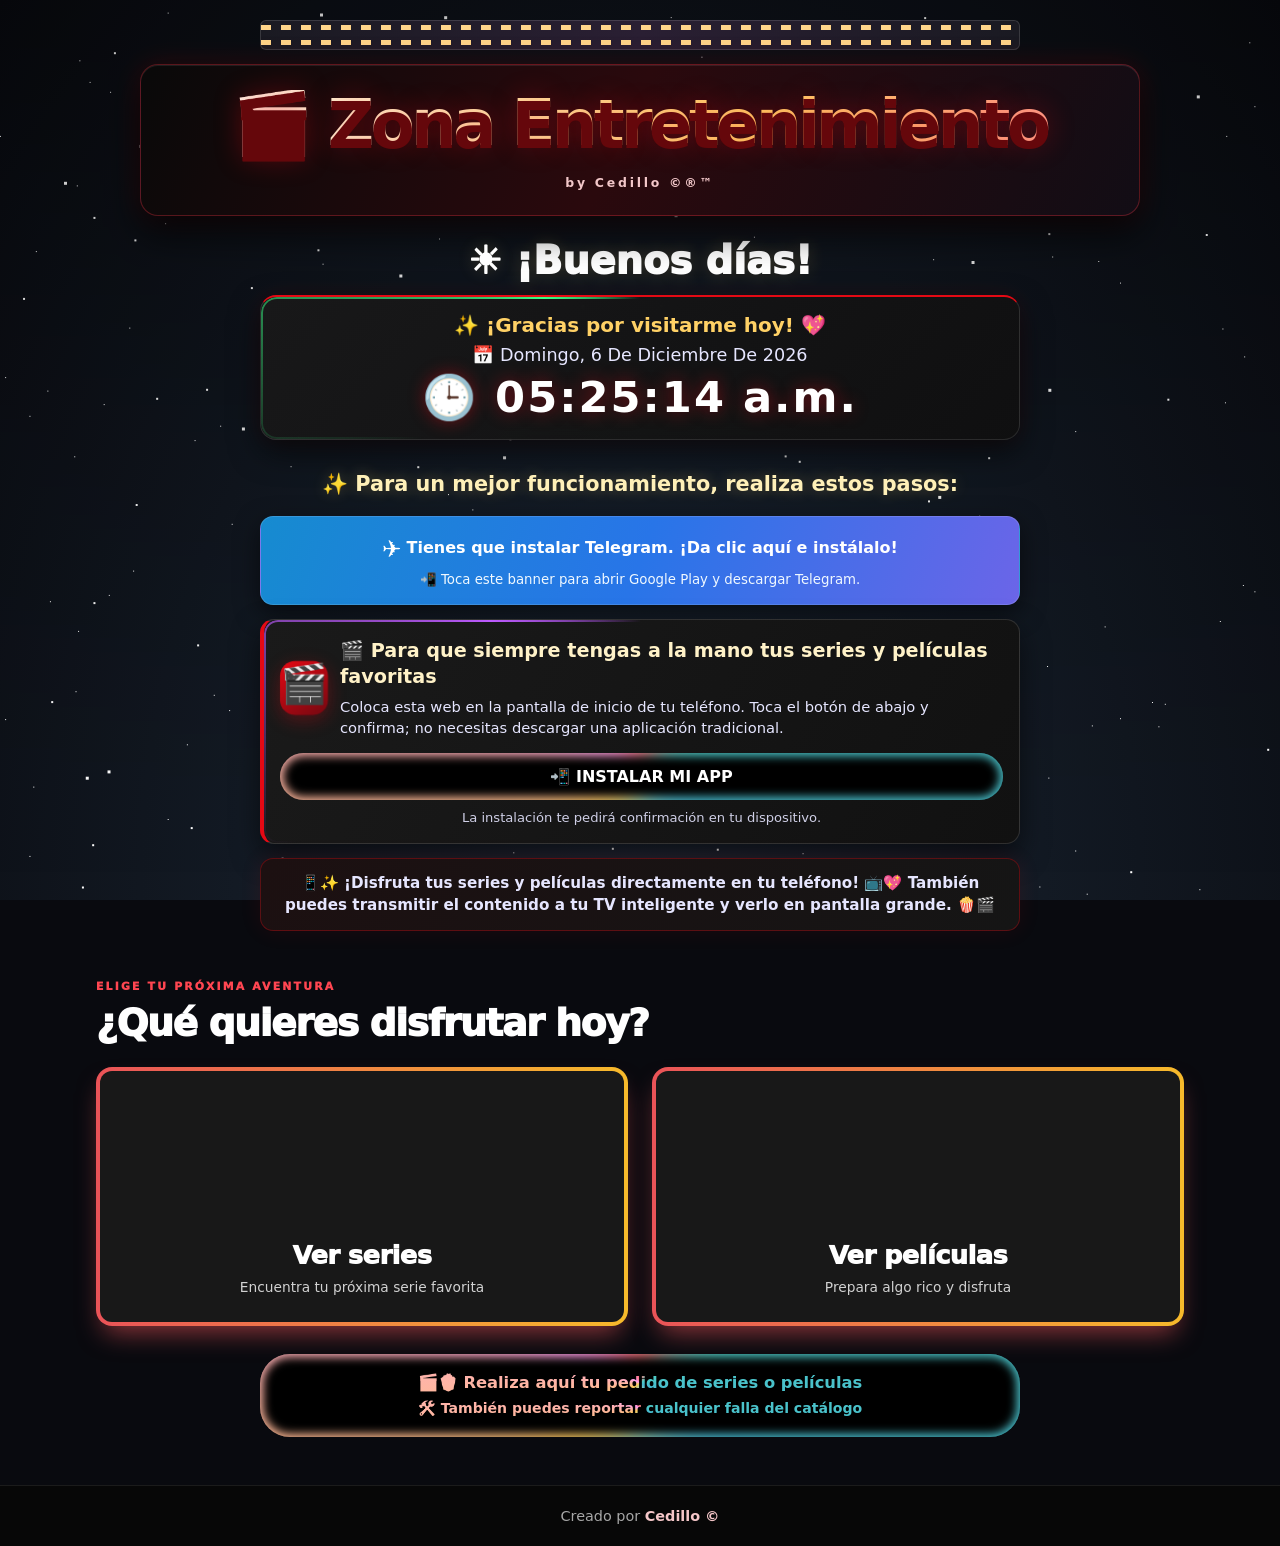
==== commit df2505a1: "Refresh effects script cache version" ====
--- a/index.html
+++ b/index.html
@@ -41,5 +41,5 @@
 <script src="js/onesignal.js?v=20261110-1"></script>
 <script src="js/chispas.js?v=20261110-1"></script>
 <script src="js/tarjetas.js?v=20261110-1"></script>
-<script src="efectos.js?v=20261021-1" defer></script>
+<script src="efectos.js?v=20261121-2" defer></script>
 </body></html>
--- a/css/index-base.css
+++ b/css/index-base.css
@@ -7,7 +7,7 @@
 
 /* Telón de bienvenida: duración reducida a 3.5 segundos */
 .sin-telon-inicial #bienvenida-cine{display:none!important}
-#bienvenida-cine{position:fixed;inset:0;z-index:9999;display:flex;align-items:center;justify-content:center;overflow:hidden;background:#100006;animation:retirarTelon 0s 3.5s forwards}
+#bienvenida-cine{position:fixed;inset:0;z-index:9999;display:flex;align-items:center;justify-content:center;overflow:hidden;background:#100006;animation:retirarTelon 0s 6s forwards}
 #bienvenida-cine .cortina{position:absolute;top:0;bottom:0;width:51%;background:repeating-linear-gradient(90deg,#65000c 0,#9d0719 9%,#c10d25 16%,#76000e 23%,#a8071a 31%);box-shadow:inset 0 0 45px #250006,0 0 25px #0009}
 #bienvenida-cine .cortina.izquierda{left:0;border-right:3px solid #e7b85b;animation:abrirIzquierda 2s ease-in-out forwards}
 #bienvenida-cine .cortina.derecha{right:0;border-left:3px solid #e7b85b;animation:abrirDerecha 2s ease-in-out forwards}
--- a/css/componentes-loader.css
+++ b/css/componentes-loader.css
@@ -9,3 +9,7 @@
 @keyframes ue_loading{0%{width:16px;transform:translateX(0)}40%{width:100%;transform:translateX(0)}80%{width:16px;transform:translateX(64px)}90%{width:100%;transform:translateX(0)}100%{width:16px;transform:translateX(0)}}
 @keyframes ue_loading2{0%{transform:translateX(0);width:16px}40%{transform:translateX(0);width:80%}80%{width:100%;transform:translateX(0)}90%{width:80%;transform:translateX(15px)}100%{transform:translateX(0);width:16px}}
 @media(prefers-reduced-motion:reduce){.ue-loader-text,.ue-load,.ue-load::before{animation:none}}
+/* Pantalla de carga del telon de bienvenida (index.html): sale a los 6 s = 2 s de cortina + 4 s de carga.
+   Si cambias el tiempo, cambia 6s en css/index-base.css (retirarTelon) y 6000 en js/saludo-reloj-telon.js */
+#bienvenida-cine .ue-cargando{padding:0;margin:14px 0 32px}
+#bienvenida-cine .ue-loader{transform:scale(1.5)}
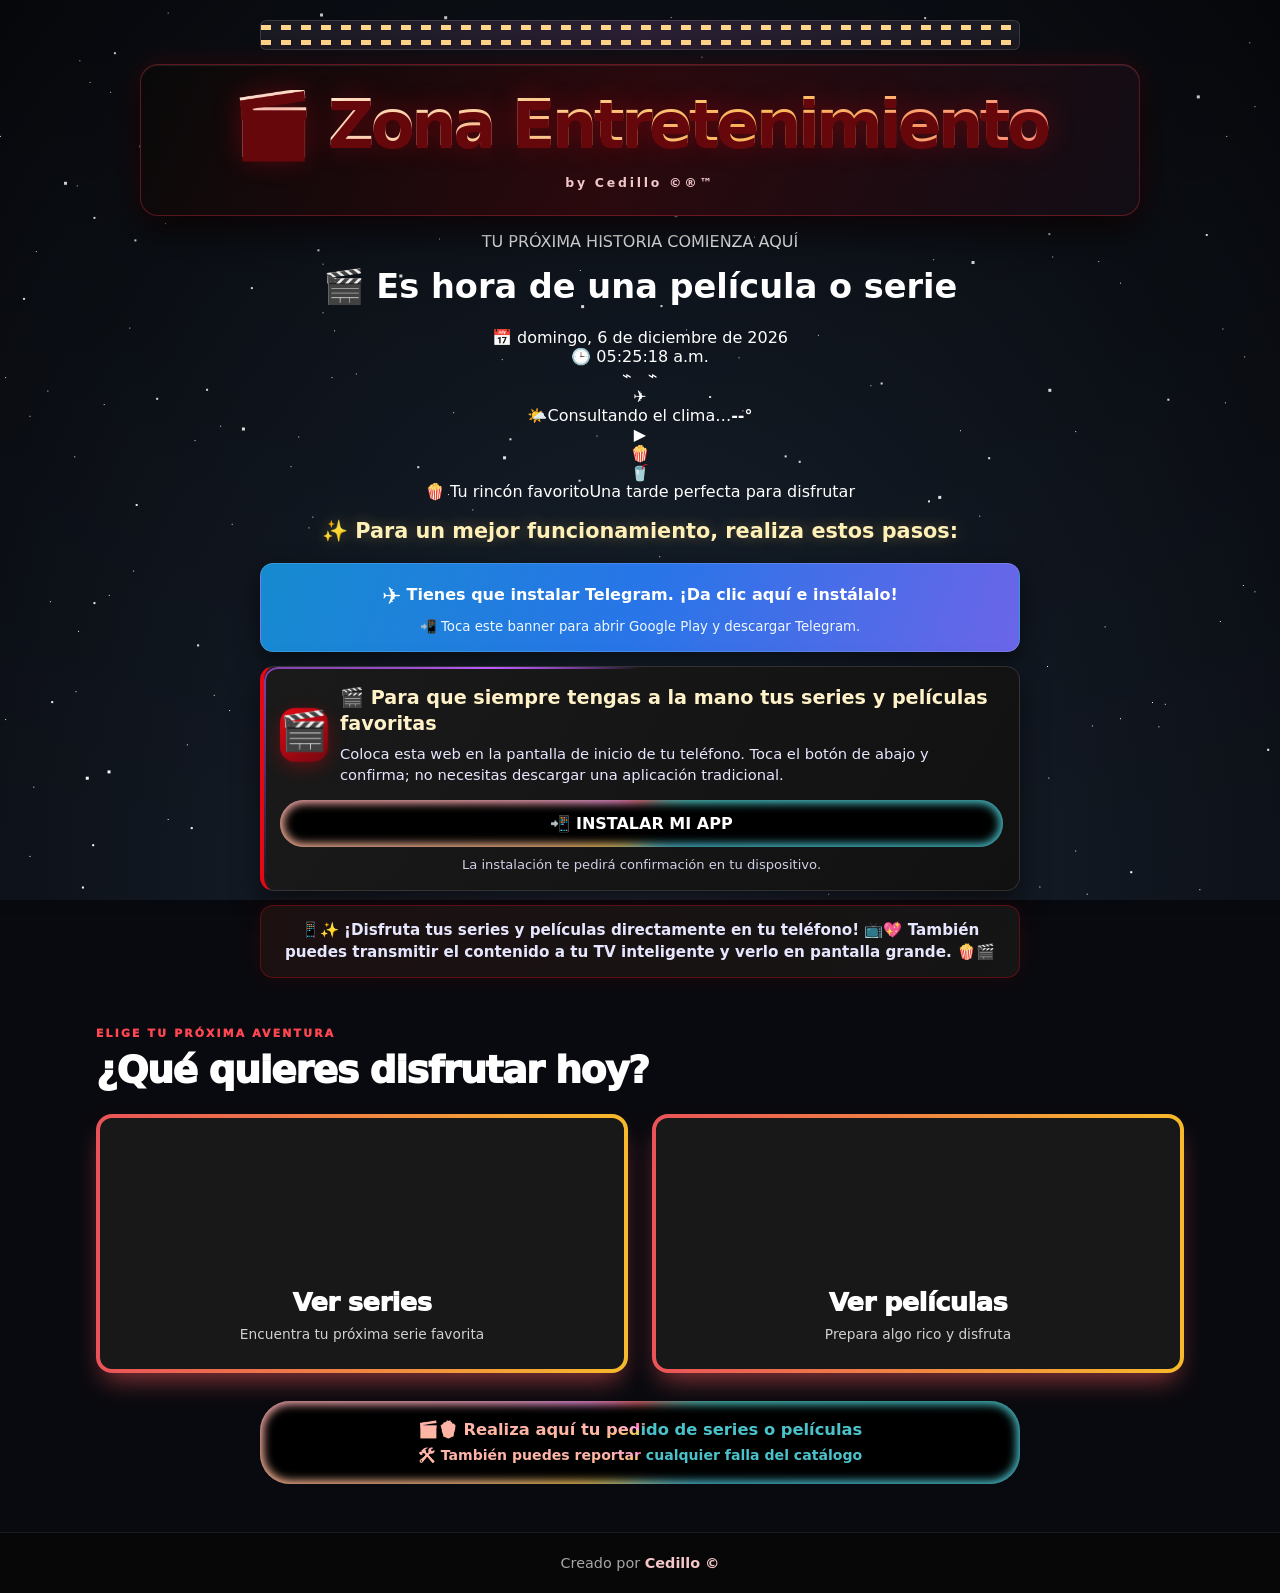
==== commit 121d91a3: "Añade bienvenida cinematográfica y escena de clima en portada" ====
--- a/index.html
+++ b/index.html
@@ -28,13 +28,15 @@
 <link rel="stylesheet" href="css/componentes-tarjetas.css?v=20261110-2">
 <link rel="stylesheet" href="css/componentes-botones.css?v=20261110-2">
 <link rel="stylesheet" href="css/componentes-loader.css?v=20261110-3">
+<link rel="stylesheet" href="css/escena-cine-clima.css?v=20261121-1">
 </head>
 <body>
 <div class="ue-estrellas" aria-hidden="true"><i class="ue-e1"></i><i class="ue-e2"></i><i class="ue-e3"></i></div>
-<div id="bienvenida-cine" role="status" aria-label="Bienvenido a mi web de series y películas"><div class="cortina izquierda"></div><div class="cortina derecha"></div><div class="contenido-bienvenida"><p class="titulo-bienvenida">Bienvenido a mi web de series y películas</p><div class="ue-cargando" role="progressbar" aria-label="Carga de bienvenida"><div class="ue-loader"><span class="ue-loader-text">cargando</span><span class="ue-load"></span></div></div><p class="frase-bienvenida">💸 Deja de pagar por plataformas. Aquí puedes obtener el mismo resultado. 🍿✨</p></div></div><header><div class="tira-pelicula" aria-hidden="true"></div><div class="banner"><h1>🎬 Zona Entretenimiento</h1><div class="by">by Cedillo ©®™</div></div><p class="greeting"><span id="saludoIcono" class="sun">☀️</span> <span id="saludoTexto">¡Buenos días!</span></p><section class="clock-card" aria-live="polite"><div class="clock-thanks"><span class="clock-spark">✨</span> ¡Gracias por visitarme hoy! 💖</div><div class="clock-date">📅 <span id="fechaActual"></span></div><div class="clock-time"><span class="clock-spark">🕒</span> <span id="horaActual"></span></div></section><p class="steps-intro">✨ Para un mejor funcionamiento, realiza estos pasos:</p><a class="telegram-banner" href="https://play.google.com/store/apps/details?id=org.telegram.messenger" target="_blank" rel="noopener noreferrer"><span class="telegram-icon">✈️</span>Tienes que instalar Telegram. ¡Da clic aquí e instálalo!<small>📲 Toca este banner para abrir Google Play y descargar Telegram.</small></a><section class="install-banner" id="install-banner"><div class="install-row"><div class="install-symbol" aria-hidden="true">🎬</div><div class="install-copy"><h2 class="install-title">🎬 Para que siempre tengas a la mano tus series y películas favoritas</h2><p>Coloca esta web en la pantalla de inicio de tu teléfono. Toca el botón de abajo y confirma; no necesitas descargar una aplicación tradicional.</p></div></div><button class="install-button" id="install-button" type="button">📲 INSTALAR MI APP</button><p class="install-note" id="install-note">La instalación te pedirá confirmación en tu dispositivo.</p></section><p class="watch-note">📱✨ ¡Disfruta tus series y películas directamente en tu teléfono! 📺💖 También puedes transmitir el contenido a tu TV inteligente y verlo en pantalla grande. 🍿🎬</p></header>
+<div id="bienvenida-cine" role="status" aria-label="Bienvenido a mi web de series y películas"><div class="cortina izquierda"></div><div class="cortina derecha"></div><div class="contenido-bienvenida"><p class="titulo-bienvenida">Bienvenido a mi web de series y películas</p><div class="ue-cargando" role="progressbar" aria-label="Carga de bienvenida"><div class="ue-loader"><span class="ue-loader-text">cargando</span><span class="ue-load"></span></div></div><p class="frase-bienvenida">💸 Deja de pagar por plataformas. Aquí puedes obtener el mismo resultado. 🍿✨</p></div></div><header><div class="tira-pelicula" aria-hidden="true"></div><div class="banner"><h1>🎬 Zona Entretenimiento</h1><div class="by">by Cedillo ©®™</div></div><p class="greeting" hidden><span id="saludoIcono">☀️</span> <span id="saludoTexto">¡Buenos días!</span></p><section class="cine-intro" aria-label="Bienvenida"><p class="cine-intro-kicker">TU PRÓXIMA HISTORIA COMIENZA AQUÍ</p><h2>🎬 Es hora de una película o serie</h2><div class="cine-clock" aria-live="polite"><div class="cine-date">📅 <span id="fechaActual"></span></div><div class="cine-time">🕒 <span id="horaActual"></span></div></div></section><section class="cine-escena" id="cineEscena" data-momento="dia" aria-label="Una sala de cine en casa con una ventana al clima exterior"><div class="cine-ventana"><div class="ventana-marco"><div class="ventana-cielo"><div class="cielo-estrellas" aria-hidden="true"></div><div class="cielo-sol" aria-hidden="true"></div><div class="cielo-luna" aria-hidden="true"></div><div class="cielo-nubes" aria-hidden="true"><i></i><i></i><i></i></div><div class="cielo-aves" aria-hidden="true">⌁　⌁</div><div class="cielo-avion" aria-hidden="true">✈</div><div class="cielo-cometa" aria-hidden="true"></div><div class="cielo-lluvia" aria-hidden="true"></div><div class="cielo-nieve" aria-hidden="true"></div><div class="cielo-rayos" aria-hidden="true"></div><div class="cielo-colinas"></div><div class="cielo-campo"></div></div><div class="ventana-montante montante-v"></div><div class="ventana-montante montante-h"></div><div class="ventana-reflejo"></div></div><div class="ventana-alféizar"></div><div class="clima-etiqueta"><span id="climaIcono">🌤️</span><span id="climaTexto">Consultando el clima…</span><b id="climaTemperatura">--°</b></div></div><div class="cine-sala"><div class="sala-pared"></div><div class="sala-halo"></div><div class="sala-televisor"><div class="televisor-pantalla"><span>▶</span></div><div class="televisor-pie"></div></div><div class="sala-luz"></div><div class="sala-sillon"><div class="sillon-respaldo"></div><div class="sillon-asiento"></div><div class="sillon-brazo brazo-izq"></div><div class="sillon-brazo brazo-der"></div><div class="sillon-cojin"></div></div><div class="sala-mesita"><div class="mesa-tablero"></div><div class="mesa-palomitas">🍿</div><div class="mesa-refresco">🥤</div><div class="mesa-pata"></div></div><div class="sala-alfombra"></div><div class="sala-sombra"></div></div><div class="cine-escena-caption"><span>🍿 Tu rincón favorito</span><span id="ambienteTexto">Una tarde perfecta para disfrutar</span></div></section><p class="steps-intro">✨ Para un mejor funcionamiento, realiza estos pasos:</p><a class="telegram-banner" href="https://play.google.com/store/apps/details?id=org.telegram.messenger" target="_blank" rel="noopener noreferrer"><span class="telegram-icon">✈️</span>Tienes que instalar Telegram. ¡Da clic aquí e instálalo!<small>📲 Toca este banner para abrir Google Play y descargar Telegram.</small></a><section class="install-banner" id="install-banner"><div class="install-row"><div class="install-symbol" aria-hidden="true">🎬</div><div class="install-copy"><h2 class="install-title">🎬 Para que siempre tengas a la mano tus series y películas favoritas</h2><p>Coloca esta web en la pantalla de inicio de tu teléfono. Toca el botón de abajo y confirma; no necesitas descargar una aplicación tradicional.</p></div></div><button class="install-button" id="install-button" type="button">📲 INSTALAR MI APP</button><p class="install-note" id="install-note">La instalación te pedirá confirmación en tu dispositivo.</p></section><p class="watch-note">📱✨ ¡Disfruta tus series y películas directamente en tu teléfono! 📺💖 También puedes transmitir el contenido a tu TV inteligente y verlo en pantalla grande. 🍿🎬</p></header>
 <aside id="mensaje-amistoso" role="status" aria-live="polite" aria-atomic="true"><span class="popup-etiqueta">💌 Un mensajito de Zona Entretenimiento</span><p class="popup-texto" id="popup-texto"></p><button id="cerrar-mensaje" type="button" aria-label="Cerrar mensaje">✕</button></aside>
 <main><h2>¿Qué quieres disfrutar hoy?</h2><div class="choices"><a class="choice" href="series.html"><span class="tv-emoji tv-video-icon" aria-hidden="true"><video class="icon-video icon-tv" autoplay muted loop playsinline preload="metadata"><source src="./tv.mp4?v=20261017-1" type="video/mp4"></video></span><strong>Ver series</strong><small>Encuentra tu próxima serie favorita</small></a><a class="choice" href="peliculas.html"><span class="popcorn-emoji popcorn-video-icon" aria-hidden="true"><video class="icon-video icon-popcorn" autoplay muted loop playsinline preload="metadata"><source src="./palomitas.mp4?v=20261017-1" type="video/mp4"></video></span><strong>Ver películas</strong><small>Prepara algo rico y disfruta</small></a></div><a class="order" href="pedido.html"><span class="order-main">🎬🍿 Realiza aquí tu pedido de series o películas</span><span class="order-sub">🛠️ También puedes reportar cualquier falla del catálogo</span></a></main><footer>Creado por <b>Cedillo ©️</b></footer>
 <script src="js/saludo-reloj-telon.js?v=20261110-1"></script>
+<script src="js/escena-cine-clima.js?v=20261121-1"></script>
 <script src="js/instalacion.js?v=20261110-1"></script>
 <script src="js/mensajito.js?v=20261110-1"></script><!-- ONESIGNAL (NOTIFICACIONES) — app "Catálogo y Películas". Etiqueta de esta página: peliculas = si -->
 <script src="https://cdn.onesignal.com/sdks/web/v16/OneSignalSDK.page.js" defer></script>
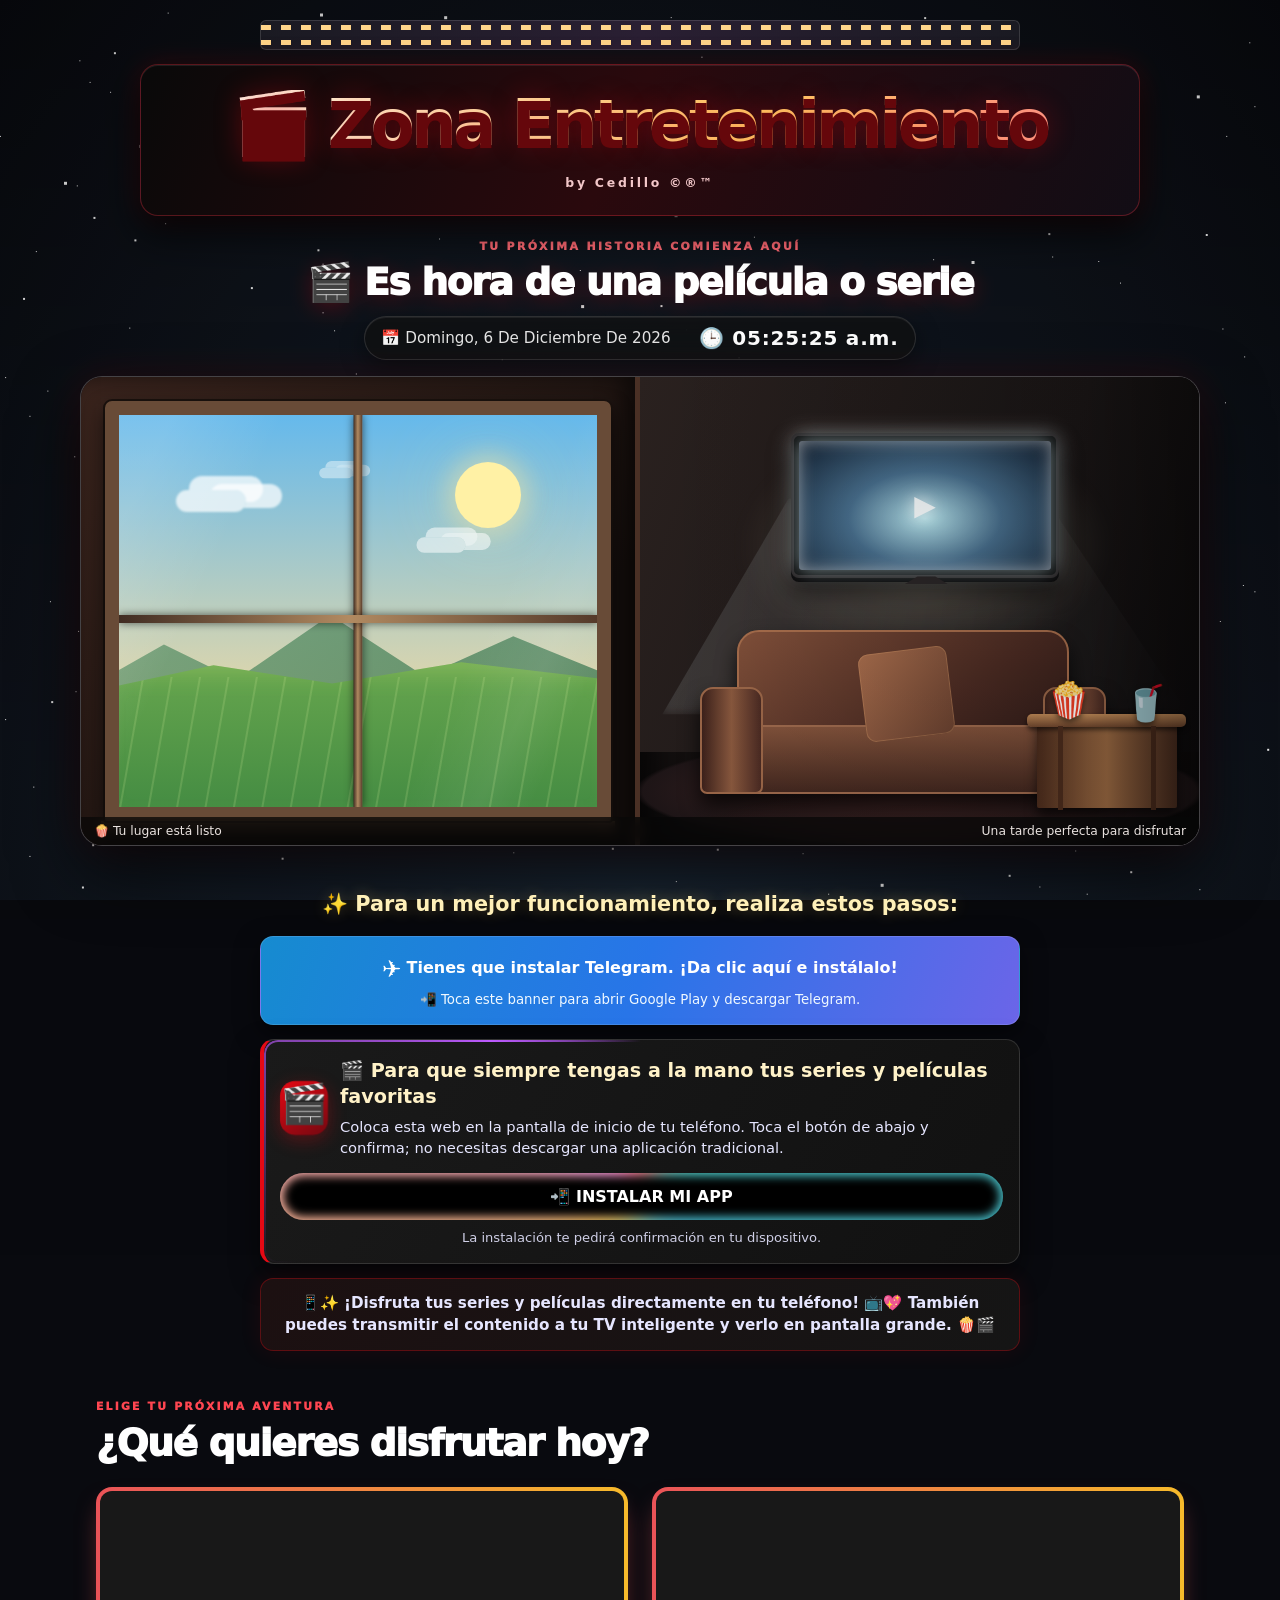
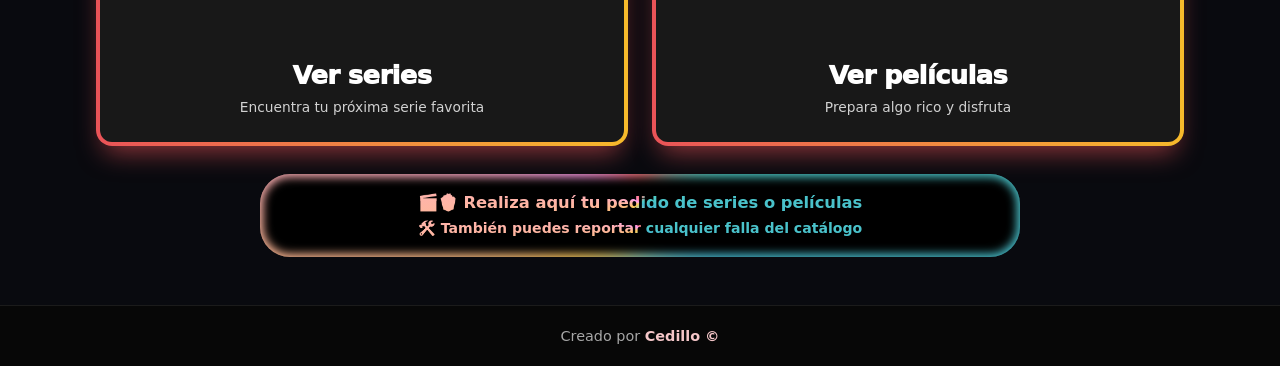
==== commit 17bd3599: "Ajusta escena a vista frontal de pantalla y elimina etiqueta del clima" ====
--- a/index.html
+++ b/index.html
@@ -28,17 +28,17 @@
 <link rel="stylesheet" href="css/componentes-tarjetas.css?v=20261110-2">
 <link rel="stylesheet" href="css/componentes-botones.css?v=20261110-2">
 <link rel="stylesheet" href="css/componentes-loader.css?v=20261110-3">
-<link rel="stylesheet" href="css/escena-cine-clima.css?v=20261121-1">
+<link rel="stylesheet" href="css/escena-cine-clima.css?v=20261121-2">
 </head>
 <body>
 <div class="ue-estrellas" aria-hidden="true"><i class="ue-e1"></i><i class="ue-e2"></i><i class="ue-e3"></i></div>
-<div id="bienvenida-cine" role="status" aria-label="Bienvenido a mi web de series y películas"><div class="cortina izquierda"></div><div class="cortina derecha"></div><div class="contenido-bienvenida"><p class="titulo-bienvenida">Bienvenido a mi web de series y películas</p><div class="ue-cargando" role="progressbar" aria-label="Carga de bienvenida"><div class="ue-loader"><span class="ue-loader-text">cargando</span><span class="ue-load"></span></div></div><p class="frase-bienvenida">💸 Deja de pagar por plataformas. Aquí puedes obtener el mismo resultado. 🍿✨</p></div></div><header><div class="tira-pelicula" aria-hidden="true"></div><div class="banner"><h1>🎬 Zona Entretenimiento</h1><div class="by">by Cedillo ©®™</div></div><p class="greeting" hidden><span id="saludoIcono">☀️</span> <span id="saludoTexto">¡Buenos días!</span></p><section class="cine-intro" aria-label="Bienvenida"><p class="cine-intro-kicker">TU PRÓXIMA HISTORIA COMIENZA AQUÍ</p><h2>🎬 Es hora de una película o serie</h2><div class="cine-clock" aria-live="polite"><div class="cine-date">📅 <span id="fechaActual"></span></div><div class="cine-time">🕒 <span id="horaActual"></span></div></div></section><section class="cine-escena" id="cineEscena" data-momento="dia" aria-label="Una sala de cine en casa con una ventana al clima exterior"><div class="cine-ventana"><div class="ventana-marco"><div class="ventana-cielo"><div class="cielo-estrellas" aria-hidden="true"></div><div class="cielo-sol" aria-hidden="true"></div><div class="cielo-luna" aria-hidden="true"></div><div class="cielo-nubes" aria-hidden="true"><i></i><i></i><i></i></div><div class="cielo-aves" aria-hidden="true">⌁　⌁</div><div class="cielo-avion" aria-hidden="true">✈</div><div class="cielo-cometa" aria-hidden="true"></div><div class="cielo-lluvia" aria-hidden="true"></div><div class="cielo-nieve" aria-hidden="true"></div><div class="cielo-rayos" aria-hidden="true"></div><div class="cielo-colinas"></div><div class="cielo-campo"></div></div><div class="ventana-montante montante-v"></div><div class="ventana-montante montante-h"></div><div class="ventana-reflejo"></div></div><div class="ventana-alféizar"></div><div class="clima-etiqueta"><span id="climaIcono">🌤️</span><span id="climaTexto">Consultando el clima…</span><b id="climaTemperatura">--°</b></div></div><div class="cine-sala"><div class="sala-pared"></div><div class="sala-halo"></div><div class="sala-televisor"><div class="televisor-pantalla"><span>▶</span></div><div class="televisor-pie"></div></div><div class="sala-luz"></div><div class="sala-sillon"><div class="sillon-respaldo"></div><div class="sillon-asiento"></div><div class="sillon-brazo brazo-izq"></div><div class="sillon-brazo brazo-der"></div><div class="sillon-cojin"></div></div><div class="sala-mesita"><div class="mesa-tablero"></div><div class="mesa-palomitas">🍿</div><div class="mesa-refresco">🥤</div><div class="mesa-pata"></div></div><div class="sala-alfombra"></div><div class="sala-sombra"></div></div><div class="cine-escena-caption"><span>🍿 Tu rincón favorito</span><span id="ambienteTexto">Una tarde perfecta para disfrutar</span></div></section><p class="steps-intro">✨ Para un mejor funcionamiento, realiza estos pasos:</p><a class="telegram-banner" href="https://play.google.com/store/apps/details?id=org.telegram.messenger" target="_blank" rel="noopener noreferrer"><span class="telegram-icon">✈️</span>Tienes que instalar Telegram. ¡Da clic aquí e instálalo!<small>📲 Toca este banner para abrir Google Play y descargar Telegram.</small></a><section class="install-banner" id="install-banner"><div class="install-row"><div class="install-symbol" aria-hidden="true">🎬</div><div class="install-copy"><h2 class="install-title">🎬 Para que siempre tengas a la mano tus series y películas favoritas</h2><p>Coloca esta web en la pantalla de inicio de tu teléfono. Toca el botón de abajo y confirma; no necesitas descargar una aplicación tradicional.</p></div></div><button class="install-button" id="install-button" type="button">📲 INSTALAR MI APP</button><p class="install-note" id="install-note">La instalación te pedirá confirmación en tu dispositivo.</p></section><p class="watch-note">📱✨ ¡Disfruta tus series y películas directamente en tu teléfono! 📺💖 También puedes transmitir el contenido a tu TV inteligente y verlo en pantalla grande. 🍿🎬</p></header>
+<div id="bienvenida-cine" role="status" aria-label="Bienvenido a mi web de series y películas"><div class="cortina izquierda"></div><div class="cortina derecha"></div><div class="contenido-bienvenida"><p class="titulo-bienvenida">Bienvenido a mi web de series y películas</p><div class="ue-cargando" role="progressbar" aria-label="Carga de bienvenida"><div class="ue-loader"><span class="ue-loader-text">cargando</span><span class="ue-load"></span></div></div><p class="frase-bienvenida">💸 Deja de pagar por plataformas. Aquí puedes obtener el mismo resultado. 🍿✨</p></div></div><header><div class="tira-pelicula" aria-hidden="true"></div><div class="banner"><h1>🎬 Zona Entretenimiento</h1><div class="by">by Cedillo ©®™</div></div><p class="greeting" hidden><span id="saludoIcono">☀️</span> <span id="saludoTexto">¡Buenos días!</span></p><section class="cine-intro" aria-label="Bienvenida"><p class="cine-intro-kicker">TU PRÓXIMA HISTORIA COMIENZA AQUÍ</p><h2>🎬 Es hora de una película o serie</h2><div class="cine-clock" aria-live="polite"><div class="cine-date">📅 <span id="fechaActual"></span></div><div class="cine-time">🕒 <span id="horaActual"></span></div></div></section><section class="cine-escena cine-pov" id="cineEscena" data-momento="dia" aria-label="Vista desde el sillón hacia la pantalla, con ventana al exterior"><div class="cine-ventana"><div class="ventana-marco"><div class="ventana-cielo"><div class="cielo-estrellas" aria-hidden="true"></div><div class="cielo-sol" aria-hidden="true"></div><div class="cielo-luna" aria-hidden="true"></div><div class="cielo-nubes" aria-hidden="true"><i></i><i></i><i></i></div><div class="cielo-aves" aria-hidden="true">⌁　⌁</div><div class="cielo-avion" aria-hidden="true">✈</div><div class="cielo-cometa" aria-hidden="true"></div><div class="cielo-lluvia" aria-hidden="true"></div><div class="cielo-nieve" aria-hidden="true"></div><div class="cielo-rayos" aria-hidden="true"></div><div class="cielo-colinas"></div><div class="cielo-campo"></div></div><div class="ventana-montante montante-v"></div><div class="ventana-montante montante-h"></div><div class="ventana-reflejo"></div></div><div class="ventana-alféizar"></div></div><div class="cine-sala"><div class="sala-pared"></div><div class="sala-halo"></div><div class="sala-televisor"><div class="televisor-pantalla"><span>▶</span></div><div class="televisor-pie"></div></div><div class="sala-luz"></div><div class="sala-sillon"><div class="sillon-respaldo"></div><div class="sillon-asiento"></div><div class="sillon-brazo brazo-izq"></div><div class="sillon-brazo brazo-der"></div><div class="sillon-cojin"></div></div><div class="sala-mesita"><div class="mesa-tablero"></div><div class="mesa-palomitas">🍿</div><div class="mesa-refresco">🥤</div><div class="mesa-pata"></div></div><div class="sala-alfombra"></div><div class="sala-sombra"></div><div class="sala-primer-plano"></div></div><div class="cine-escena-caption"><span>🍿 Tu lugar está listo</span><span id="ambienteTexto">Una tarde perfecta para disfrutar</span></div></section><p class="steps-intro">✨ Para un mejor funcionamiento, realiza estos pasos:</p><a class="telegram-banner" href="https://play.google.com/store/apps/details?id=org.telegram.messenger" target="_blank" rel="noopener noreferrer"><span class="telegram-icon">✈️</span>Tienes que instalar Telegram. ¡Da clic aquí e instálalo!<small>📲 Toca este banner para abrir Google Play y descargar Telegram.</small></a><section class="install-banner" id="install-banner"><div class="install-row"><div class="install-symbol" aria-hidden="true">🎬</div><div class="install-copy"><h2 class="install-title">🎬 Para que siempre tengas a la mano tus series y películas favoritas</h2><p>Coloca esta web en la pantalla de inicio de tu teléfono. Toca el botón de abajo y confirma; no necesitas descargar una aplicación tradicional.</p></div></div><button class="install-button" id="install-button" type="button">📲 INSTALAR MI APP</button><p class="install-note" id="install-note">La instalación te pedirá confirmación en tu dispositivo.</p></section><p class="watch-note">📱✨ ¡Disfruta tus series y películas directamente en tu teléfono! 📺💖 También puedes transmitir el contenido a tu TV inteligente y verlo en pantalla grande. 🍿🎬</p></header>
 <aside id="mensaje-amistoso" role="status" aria-live="polite" aria-atomic="true"><span class="popup-etiqueta">💌 Un mensajito de Zona Entretenimiento</span><p class="popup-texto" id="popup-texto"></p><button id="cerrar-mensaje" type="button" aria-label="Cerrar mensaje">✕</button></aside>
 <main><h2>¿Qué quieres disfrutar hoy?</h2><div class="choices"><a class="choice" href="series.html"><span class="tv-emoji tv-video-icon" aria-hidden="true"><video class="icon-video icon-tv" autoplay muted loop playsinline preload="metadata"><source src="./tv.mp4?v=20261017-1" type="video/mp4"></video></span><strong>Ver series</strong><small>Encuentra tu próxima serie favorita</small></a><a class="choice" href="peliculas.html"><span class="popcorn-emoji popcorn-video-icon" aria-hidden="true"><video class="icon-video icon-popcorn" autoplay muted loop playsinline preload="metadata"><source src="./palomitas.mp4?v=20261017-1" type="video/mp4"></video></span><strong>Ver películas</strong><small>Prepara algo rico y disfruta</small></a></div><a class="order" href="pedido.html"><span class="order-main">🎬🍿 Realiza aquí tu pedido de series o películas</span><span class="order-sub">🛠️ También puedes reportar cualquier falla del catálogo</span></a></main><footer>Creado por <b>Cedillo ©️</b></footer>
 <script src="js/saludo-reloj-telon.js?v=20261110-1"></script>
-<script src="js/escena-cine-clima.js?v=20261121-1"></script>
+<script src="js/escena-cine-clima.js?v=20261121-2"></script>
 <script src="js/instalacion.js?v=20261110-1"></script>
-<script src="js/mensajito.js?v=20261110-1"></script><!-- ONESIGNAL (NOTIFICACIONES) — app "Catálogo y Películas". Etiqueta de esta página: peliculas = si -->
+<script src="js/mensajito.js?v=20261121-2"></script><!-- ONESIGNAL (NOTIFICACIONES) — app "Catálogo y Películas". Etiqueta de esta página: peliculas = si -->
 <script src="https://cdn.onesignal.com/sdks/web/v16/OneSignalSDK.page.js" defer></script>
 <script src="js/onesignal.js?v=20261110-1"></script>
 <script src="js/chispas.js?v=20261110-1"></script>
--- a/css/escena-cine-clima.css
+++ b/css/escena-cine-clima.css
@@ -0,0 +1,92 @@
+/* Zona Entretenimiento · Escena cinematográfica adaptable + clima vivo */
+.cine-intro{width:min(1120px,calc(100% - 28px));margin:24px auto 16px;text-align:center}
+.cine-intro-kicker{margin:0 0 7px;color:#ff6973;font-size:.68rem;font-weight:950;letter-spacing:.22em}
+.cine-intro h2{margin:0 0 12px;font-size:clamp(1.35rem,4.4vw,2.35rem);font-weight:950;letter-spacing:-.035em;text-shadow:0 4px 22px #e5091444}
+.cine-clock{display:flex;justify-content:center;align-items:center;gap:clamp(12px,3vw,28px);flex-wrap:wrap;padding:9px 16px;width:max-content;max-width:100%;margin:auto;border:1px solid #ffffff20;border-radius:999px;background:#111a;box-shadow:0 8px 24px #0006,inset 0 1px #ffffff12;backdrop-filter:blur(12px)}
+.cine-date{color:#e7e7e7;font-size:clamp(.75rem,2vw,.95rem);text-transform:capitalize}
+.cine-time{color:#fff;font-size:clamp(1rem,3vw,1.25rem);font-weight:900;font-variant-numeric:tabular-nums;letter-spacing:.04em}
+.cine-escena{--sky-top:#65b9ec;--sky-bottom:#e9d9a6;--field:#438b42;position:relative;isolation:isolate;display:grid;grid-template-columns:minmax(0,1fr) minmax(0,1fr);width:min(1120px,calc(100% - 28px));min-height:clamp(290px,42vw,470px);margin:0 auto 28px;overflow:hidden;border:1px solid #ffffff38;border-radius:22px;background:#100e12;box-shadow:0 24px 65px #000b,0 0 38px #e5091420}
+.cine-ventana{position:relative;min-width:0;padding:clamp(12px,2.2vw,24px);background:linear-gradient(135deg,#3a241d,#17100e 72%);border-right:5px solid #4a3025;box-shadow:inset -12px 0 22px #0008;z-index:2}
+.ventana-marco{position:relative;height:100%;min-height:245px;overflow:hidden;border:clamp(7px,1.4vw,14px) solid #684b37;border-radius:7px 7px 2px 2px;background:#8bbad1;box-shadow:inset 0 0 0 2px #c69a65,0 9px 20px #0009,0 0 0 2px #1b120e}
+.ventana-cielo{position:absolute;inset:0;overflow:hidden;background:linear-gradient(180deg,var(--sky-top),var(--sky-bottom) 76%);transition:background 2s ease}
+.cielo-estrellas{position:absolute;inset:0;opacity:0;background-image:radial-gradient(2px 2px at 13% 18%,#fff 99%,transparent),radial-gradient(1.5px 1.5px at 29% 32%,#fff 99%,transparent),radial-gradient(2px 2px at 56% 12%,#fff 99%,transparent),radial-gradient(1px 1px at 78% 26%,#fff 99%,transparent),radial-gradient(2px 2px at 91% 10%,#fff 99%,transparent),radial-gradient(1px 1px at 43% 47%,#fff 99%,transparent);background-size:100% 100%;animation:estrellaTitila 3.8s ease-in-out infinite}
+.cielo-sol,.cielo-luna{position:absolute;z-index:1;top:12%;right:16%;width:clamp(35px,6vw,66px);aspect-ratio:1;border-radius:50%;background:#fff1a5;box-shadow:0 0 22px 9px #ffe89a66,0 0 70px 20px #fff2a522;animation:astroFlota 8s ease-in-out infinite}
+.cielo-luna{opacity:0;background:#f4f0d7;box-shadow:0 0 20px 7px #dfeaff55;clip-path:circle(50%);filter:drop-shadow(0 0 10px #fff)}
+.cielo-luna:after{content:"";position:absolute;width:90%;height:90%;left:28%;top:-8%;border-radius:50%;background:#18223e}
+.cielo-nubes{position:absolute;z-index:2;inset:12% 0 auto;height:35%;pointer-events:none}
+.cielo-nubes i{position:absolute;left:12%;top:20%;width:70px;height:22px;border-radius:30px;background:#ffffffb8;filter:blur(1px);box-shadow:15px -12px 0 2px #ffffffb8,35px -5px 0 1px #ffffffb8;animation:nubeCruza 38s linear infinite}
+.cielo-nubes i:nth-child(2){left:60%;top:52%;transform:scale(.7);opacity:.75;animation-duration:54s;animation-delay:-19s}
+.cielo-nubes i:nth-child(3){left:38%;top:0;transform:scale(.48);opacity:.6;animation-duration:65s;animation-delay:-37s}
+.cielo-colinas{position:absolute;bottom:22%;left:-8%;width:116%;height:30%;background:linear-gradient(145deg,#6a9b72,#3f7954);clip-path:polygon(0 75%,15% 35%,28% 65%,45% 10%,62% 62%,78% 28%,100% 70%,100% 100%,0 100%);opacity:.8}
+.cielo-campo{position:absolute;bottom:-2%;left:-4%;width:108%;height:39%;background:linear-gradient(180deg,#67a64e,var(--field));clip-path:polygon(0 18%,22% 2%,45% 14%,70% 0,100% 12%,100% 100%,0 100%);box-shadow:inset 0 10px 25px #d3e47c44}
+.cielo-campo:after{content:"";position:absolute;inset:10% 0 0;background:repeating-linear-gradient(100deg,transparent 0 13px,#d8ef9b2c 14px 15px,transparent 16px 28px)}
+.ventana-montante{position:absolute;z-index:5;background:linear-gradient(90deg,#402c22,#b18a61 48%,#543a2a);box-shadow:0 0 8px #0009}
+.montante-v{top:0;bottom:0;left:50%;width:9px;transform:translateX(-50%)}
+.montante-h{left:0;right:0;top:51%;height:8px}
+.ventana-reflejo{position:absolute;z-index:4;inset:0;pointer-events:none;background:linear-gradient(115deg,#fff2 0 8%,transparent 25% 70%,#fff1 82%,transparent 90%)}
+.ventana-alféizar{height:13px;margin:0 -4px;background:linear-gradient(#b78a5e,#51372a 45%,#241811);box-shadow:0 8px 12px #0009}
+.clima-etiqueta{position:absolute;z-index:7;left:clamp(16px,3vw,28px);bottom:clamp(27px,4vw,38px);display:flex;align-items:center;gap:7px;max-width:calc(100% - 32px);padding:7px 10px;border:1px solid #ffffff50;border-radius:999px;background:#111b;color:white;font-size:clamp(.62rem,1.7vw,.82rem);font-weight:750;backdrop-filter:blur(9px);box-shadow:0 4px 14px #0006}
+.clima-etiqueta b{font-size:1.02em;color:#fff2b3;white-space:nowrap}
+.cine-sala{position:relative;overflow:hidden;min-width:0;background:radial-gradient(ellipse at 48% 43%,#342b29,#171211 60%,#090809);box-shadow:inset 12px 0 28px #0009}
+.sala-pared{position:absolute;inset:0 0 20%;background:linear-gradient(110deg,#2a211f,#191515 65%,#0e0c0d)}
+.sala-halo{position:absolute;z-index:2;top:11%;left:18%;width:66%;height:50%;background:radial-gradient(ellipse,#fff8d866 0, #fff0c51f 34%,transparent 72%);filter:blur(9px);animation:haloRespira 4s ease-in-out infinite}
+.sala-televisor{position:absolute;z-index:4;top:12%;left:27%;width:48%;height:31%;padding:5px;border:3px solid #292526;border-radius:8px;background:#090909;box-shadow:0 4px 0 #080708,0 12px 22px #000b,0 0 22px #fff4}
+.televisor-pantalla{height:100%;display:grid;place-items:center;overflow:hidden;border-radius:3px;background:radial-gradient(ellipse at 50% 60%,#b7e5ed,#466c8a 43%,#101d2d 100%);box-shadow:0 0 20px #d9f8ff99,inset 0 0 16px #fff8}
+.televisor-pantalla span{font-size:clamp(17px,3vw,28px);color:#fff;text-shadow:0 0 16px #fff;opacity:.88}
+.televisor-pie{position:absolute;left:42%;bottom:-9px;width:17%;height:8px;background:#292526;clip-path:polygon(30% 0,70% 0,100% 100%,0 100%)}
+.sala-luz{position:absolute;z-index:3;top:26%;left:4%;width:94%;height:46%;background:linear-gradient(100deg,#e8faff20,#eafaff12 50%,transparent 100%);clip-path:polygon(24% 0,73% 0,100% 100%,0 100%);filter:blur(5px);mix-blend-mode:screen;animation:luzTeleRespira 3.5s ease-in-out infinite}
+.sala-sillon{position:absolute;z-index:5;left:14%;bottom:11%;width:66%;height:35%;filter:drop-shadow(0 12px 10px #000b)}
+.sillon-respaldo{position:absolute;left:5%;right:5%;top:0;height:68%;border-radius:22px 22px 12px 12px;background:linear-gradient(145deg,#81503a,#4a2a22 65%,#2d1a17);border:2px solid #a56c4b}
+.sillon-asiento{position:absolute;left:0;right:0;bottom:0;height:42%;border-radius:12px 12px 18px 18px;background:linear-gradient(180deg,#81523b,#42271f);border:2px solid #9b684c}
+.sillon-brazo{position:absolute;z-index:2;bottom:0;width:17%;height:65%;border-radius:13px 13px 7px 7px;background:linear-gradient(90deg,#3c211b,#89583e,#4a2a22);border:2px solid #9a6648}
+.brazo-izq{left:-5%}.brazo-der{right:-5%}
+.sillon-cojin{position:absolute;z-index:3;left:39%;top:12%;width:24%;height:54%;border-radius:10px;background:linear-gradient(135deg,#a66c4c,#68402f);transform:rotate(-7deg);box-shadow:inset 0 0 0 1px #d49b6b55}
+.sala-mesita{position:absolute;z-index:7;right:4%;bottom:8%;width:25%;height:20%;border-radius:5px 5px 2px 2px;background:linear-gradient(90deg,#4a2b1c,#9a6942,#4c2e20);box-shadow:0 8px 12px #0009}
+.mesa-tablero{position:absolute;top:0;left:-7%;width:114%;height:13px;border-radius:5px;background:linear-gradient(#c18b58,#70472e);box-shadow:0 3px 4px #0008}
+.mesa-palomitas,.mesa-refresco{position:absolute;top:-34px;font-size:clamp(19px,4vw,35px);filter:drop-shadow(0 3px 3px #0009);animation:snackBob 3s ease-in-out infinite}
+.mesa-palomitas{left:7%}.mesa-refresco{right:6%;top:-31px;animation-delay:1s}
+.mesa-pata{position:absolute;top:12px;left:15%;width:70%;height:90%;border-left:5px solid #4a2b1c;border-right:5px solid #4a2b1c}
+.sala-alfombra{position:absolute;z-index:1;bottom:0;left:0;width:100%;height:23%;background:radial-gradient(ellipse,#4c2928,#211719 70%,transparent 72%);opacity:.85}
+.sala-sombra{position:absolute;z-index:8;inset:0;pointer-events:none;background:linear-gradient(90deg,#0000,#0002 80%,#0006)}
+.cine-escena-caption{position:absolute;z-index:10;left:0;right:0;bottom:0;display:flex;justify-content:space-between;gap:8px;padding:7px 13px;background:#080808b8;color:#e9e2df;font-size:clamp(.6rem,1.6vw,.77rem);backdrop-filter:blur(7px)}
+.cielo-aves,.cielo-avion,.cielo-cometa,.cielo-lluvia,.cielo-nieve,.cielo-rayos{position:absolute;z-index:4;inset:0;pointer-events:none}
+.cielo-aves{top:22%;left:0;right:auto;bottom:auto;width:100%;height:25%;color:#1b3440;font-size:clamp(14px,2vw,23px);letter-spacing:10px;white-space:nowrap;opacity:0;animation:avesPasan 24s linear infinite}
+.cielo-avion{top:16%;left:-20%;right:auto;bottom:auto;width:max-content;height:max-content;color:#263b4a;font-size:19px;opacity:0;animation:avionCruza 38s linear infinite 5s}
+.cielo-cometa{opacity:0;inset:7% auto auto -30%;width:45px;height:2px;background:linear-gradient(90deg,#fff,transparent);transform:rotate(-24deg);box-shadow:0 0 9px #fff;animation:cometaPasa 18s linear infinite 7s}
+.cielo-lluvia{opacity:0;background:repeating-linear-gradient(105deg,transparent 0 13px,#d9f4ff9c 14px 15px,transparent 16px 28px);animation:lluviaCae .55s linear infinite}
+.cielo-nieve{opacity:0;background-image:radial-gradient(3px 3px at 15% 20%,#fff 98%,transparent),radial-gradient(2px 2px at 45% 55%,#fff 98%,transparent),radial-gradient(3px 3px at 78% 33%,#fff 98%,transparent),radial-gradient(2px 2px at 92% 78%,#fff 98%,transparent);background-size:80px 80px;animation:nieveCae 7s linear infinite}
+.cielo-rayos{opacity:0;background:#fff;animation:relampago 8s infinite}
+.cine-escena[data-momento="noche"]{--sky-top:#08142e;--sky-bottom:#273b55;--field:#193c2c}
+.cine-escena[data-momento="noche"] .cielo-estrellas{opacity:1}
+.cine-escena[data-momento="noche"] .cielo-sol{opacity:0}
+.cine-escena[data-momento="noche"] .cielo-luna{opacity:1}
+.cine-escena[data-momento="noche"] .cielo-nubes i{background:#8492a9a8;box-shadow:15px -12px 0 2px #8492a9a8,35px -5px 0 1px #8492a9a8}
+.cine-escena[data-momento="noche"] .cielo-aves{opacity:.7}
+.cine-escena[data-clima="lluvia"] .cielo-lluvia,.cine-escena[data-clima="tormenta"] .cielo-lluvia{opacity:.75}
+.cine-escena[data-clima="nieve"] .cielo-nieve{opacity:.9}
+.cine-escena[data-clima="tormenta"] .cielo-rayos{animation:relampago 5s infinite}
+.cine-escena[data-clima="nublado"] .cielo-sol{opacity:.35}
+.cine-escena[data-clima="lluvia"] .cielo-sol,.cine-escena[data-clima="tormenta"] .cielo-sol,.cine-escena[data-clima="nieve"] .cielo-sol{opacity:.12}
+.cine-escena[data-clima="lluvia"] .cielo-campo,.cine-escena[data-clima="tormenta"] .cielo-campo{filter:saturate(.7) brightness(.78)}
+.cine-escena[data-clima="nieve"] .cielo-campo{filter:saturate(.45) brightness(1.35)}
+.cine-escena[data-momento="noche"] .sala-pared{background:linear-gradient(110deg,#17171e,#090a10 65%,#050508)}
+.cine-escena[data-momento="noche"] .sala-halo{background:radial-gradient(ellipse,#e8f8ff9c 0,#e8f8ff32 38%,transparent 72%)}
+.cine-escena[data-momento="noche"] .sala-luz{background:linear-gradient(100deg,#e9f8ff48,#e9f8ff25 58%,transparent)}
+.cine-escena[data-momento="noche"] .sala-sillon{filter:drop-shadow(0 12px 10px #000d) brightness(.78)}
+.cine-escena[data-momento="noche"] .cine-sala{background:radial-gradient(ellipse at 48% 43%,#20242a,#0b0b0e 62%,#030304)}
+.cine-escena[data-momento="noche"] .sala-televisor{box-shadow:0 4px 0 #080708,0 12px 22px #000b,0 0 35px #dff8ff77}
+@keyframes astroFlota{50%{transform:translateY(7px)}}
+@keyframes estrellaTitila{50%{opacity:.75;filter:brightness(1.8)}}
+@keyframes nubeCruza{0%{translate:-25px 0}50%{translate:25px 0}100%{translate:-25px 0}}
+@keyframes avesPasan{0%{transform:translateX(-40%);opacity:0}12%{opacity:.7}75%{opacity:.7}100%{transform:translateX(90%);opacity:0}}
+@keyframes avionCruza{0%{transform:translateX(0);opacity:0}10%{opacity:.9}85%{opacity:.9}100%{transform:translateX(140vw);opacity:0}}
+@keyframes cometaPasa{0%,72%{transform:translate(-10vw,0) rotate(-24deg);opacity:0}75%{opacity:1}100%{transform:translate(130vw,50vh) rotate(-24deg);opacity:0}}
+@keyframes lluviaCae{to{background-position:0 40px}}
+@keyframes nieveCae{to{background-position:30px 100px}}
+@keyframes relampago{0%,94%,100%{opacity:0}95%{opacity:.6}96%{opacity:0}98%{opacity:.35}}
+@keyframes haloRespira{50%{opacity:.65}}
+@keyframes luzTeleRespira{0%,100%{opacity:.65}50%{opacity:1}}
+@keyframes snackBob{50%{transform:translateY(-4px) rotate(3deg)}}
+@media(max-width:560px){.cine-intro{margin:19px auto 13px}.cine-escena{width:calc(100% - 18px);min-height:310px;border-radius:15px}.cine-ventana{padding:9px;border-right-width:3px}.ventana-marco{min-height:270px;border-width:7px}.cine-sala{min-height:310px}.sala-televisor{left:22%;width:57%;top:13%;height:28%}.sala-sillon{left:8%;width:76%;height:31%;bottom:13%}.sala-mesita{right:2%;width:27%;bottom:8%}.clima-etiqueta{left:12px;bottom:24px;gap:4px;padding:6px 7px;font-size:.58rem}.cine-escena-caption{font-size:.58rem;padding:6px 8px}.cine-clock{border-radius:15px;gap:6px 15px;padding:8px 12px}}
+@media(max-width:370px){.cine-escena{min-height:275px}.ventana-marco,.cine-sala{min-height:238px}.clima-etiqueta{font-size:.52rem}.cine-escena-caption{font-size:.52rem}}
+@media(prefers-reduced-motion:reduce){.cine-escena *,.cine-clock *{animation:none!important;transition:none!important}}
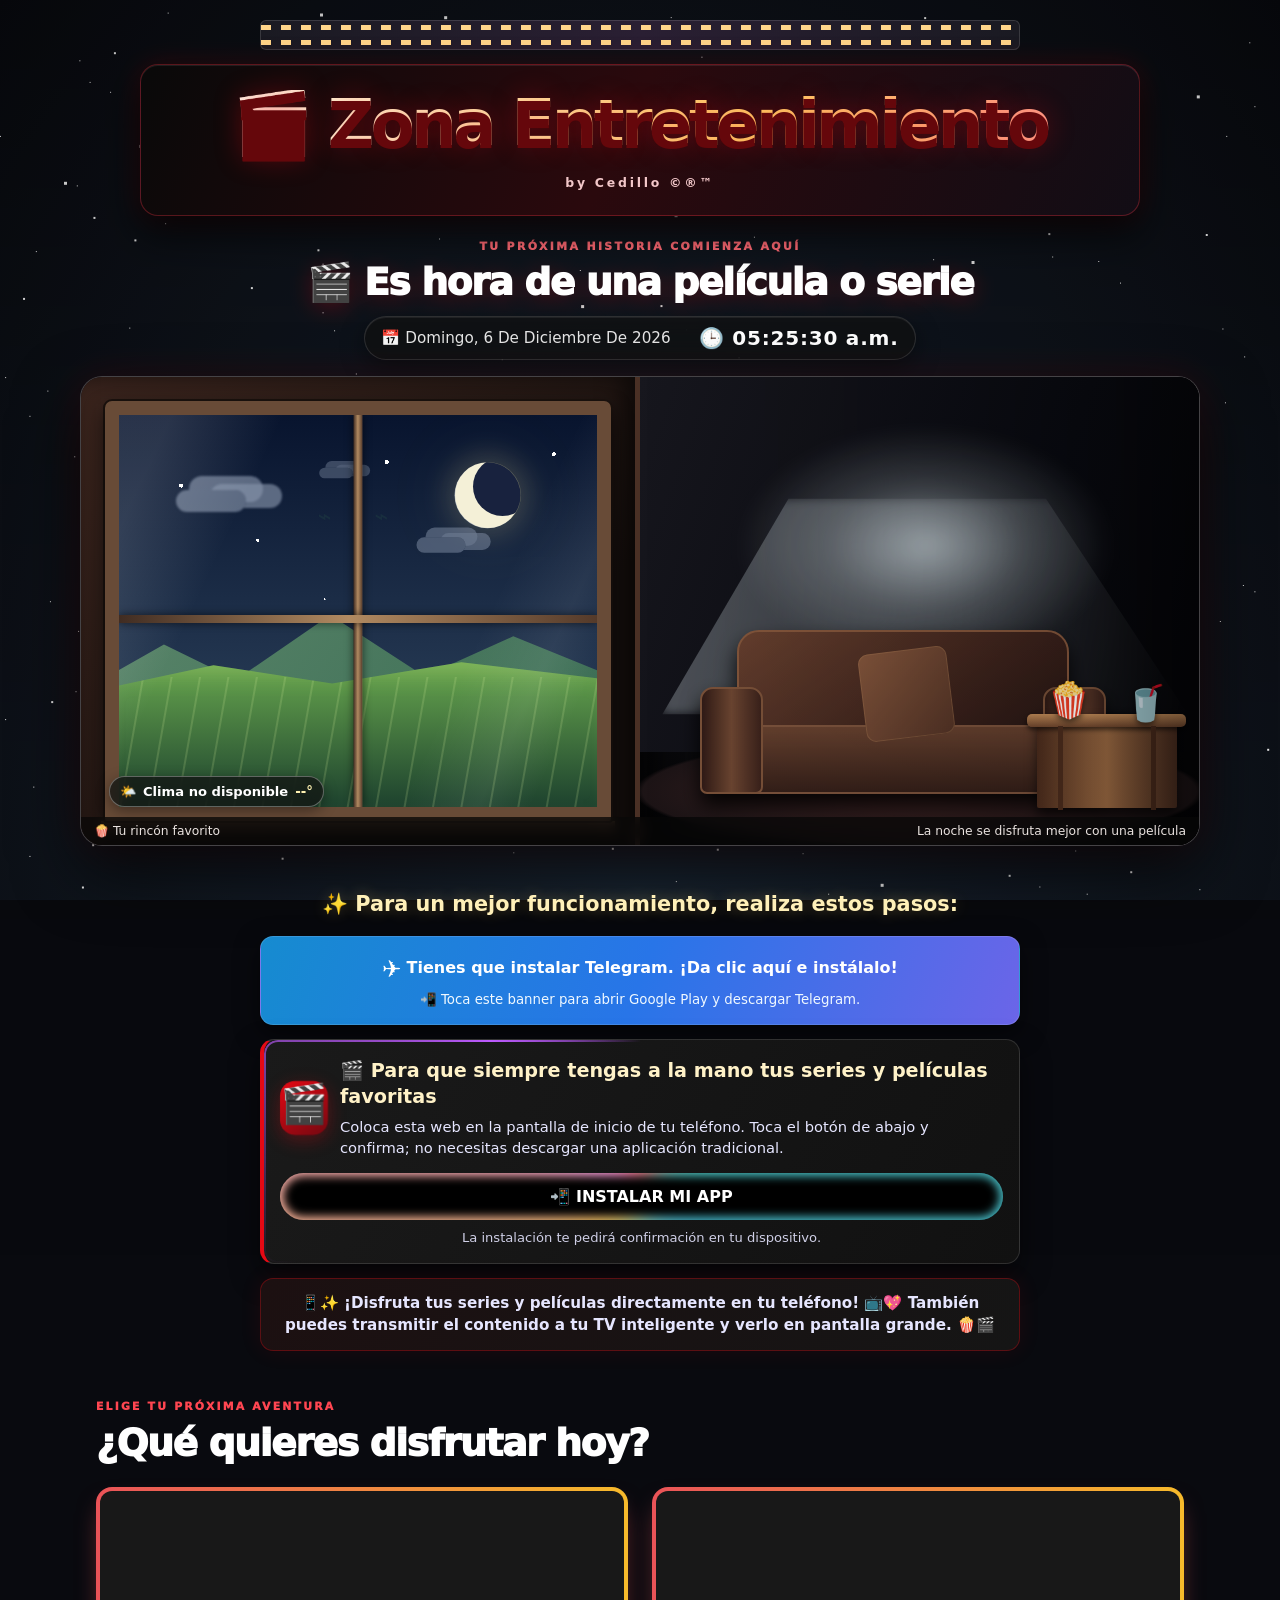
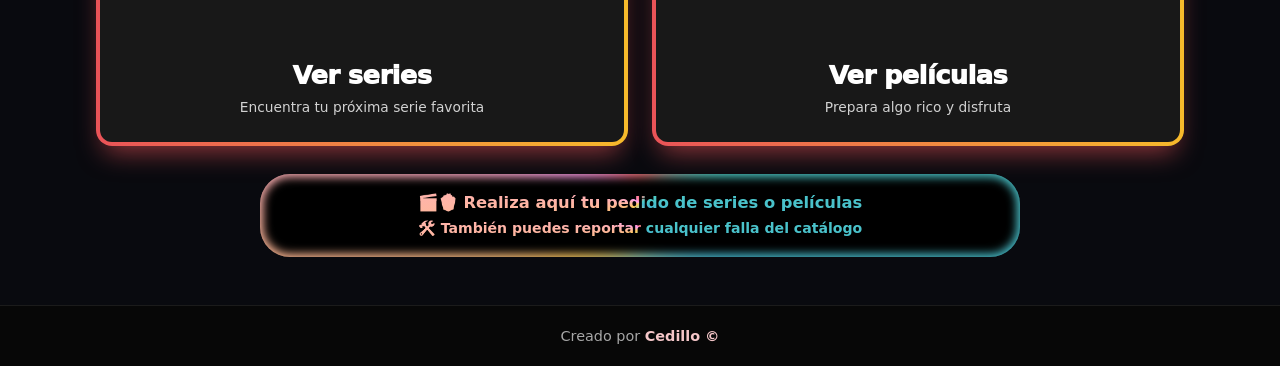
==== commit 7d6ff009: "Restaura composición de sala y añade cuadro y marco de pantalla en primer plano" ====
--- a/index.html
+++ b/index.html
@@ -28,17 +28,29 @@
 <link rel="stylesheet" href="css/componentes-tarjetas.css?v=20261110-2">
 <link rel="stylesheet" href="css/componentes-botones.css?v=20261110-2">
 <link rel="stylesheet" href="css/componentes-loader.css?v=20261110-3">
-<link rel="stylesheet" href="css/escena-cine-clima.css?v=20261121-2">
+<link rel="stylesheet" href="css/escena-cine-clima.css?v=20261121-3">
 </head>
 <body>
 <div class="ue-estrellas" aria-hidden="true"><i class="ue-e1"></i><i class="ue-e2"></i><i class="ue-e3"></i></div>
-<div id="bienvenida-cine" role="status" aria-label="Bienvenido a mi web de series y películas"><div class="cortina izquierda"></div><div class="cortina derecha"></div><div class="contenido-bienvenida"><p class="titulo-bienvenida">Bienvenido a mi web de series y películas</p><div class="ue-cargando" role="progressbar" aria-label="Carga de bienvenida"><div class="ue-loader"><span class="ue-loader-text">cargando</span><span class="ue-load"></span></div></div><p class="frase-bienvenida">💸 Deja de pagar por plataformas. Aquí puedes obtener el mismo resultado. 🍿✨</p></div></div><header><div class="tira-pelicula" aria-hidden="true"></div><div class="banner"><h1>🎬 Zona Entretenimiento</h1><div class="by">by Cedillo ©®™</div></div><p class="greeting" hidden><span id="saludoIcono">☀️</span> <span id="saludoTexto">¡Buenos días!</span></p><section class="cine-intro" aria-label="Bienvenida"><p class="cine-intro-kicker">TU PRÓXIMA HISTORIA COMIENZA AQUÍ</p><h2>🎬 Es hora de una película o serie</h2><div class="cine-clock" aria-live="polite"><div class="cine-date">📅 <span id="fechaActual"></span></div><div class="cine-time">🕒 <span id="horaActual"></span></div></div></section><section class="cine-escena cine-pov" id="cineEscena" data-momento="dia" aria-label="Vista desde el sillón hacia la pantalla, con ventana al exterior"><div class="cine-ventana"><div class="ventana-marco"><div class="ventana-cielo"><div class="cielo-estrellas" aria-hidden="true"></div><div class="cielo-sol" aria-hidden="true"></div><div class="cielo-luna" aria-hidden="true"></div><div class="cielo-nubes" aria-hidden="true"><i></i><i></i><i></i></div><div class="cielo-aves" aria-hidden="true">⌁　⌁</div><div class="cielo-avion" aria-hidden="true">✈</div><div class="cielo-cometa" aria-hidden="true"></div><div class="cielo-lluvia" aria-hidden="true"></div><div class="cielo-nieve" aria-hidden="true"></div><div class="cielo-rayos" aria-hidden="true"></div><div class="cielo-colinas"></div><div class="cielo-campo"></div></div><div class="ventana-montante montante-v"></div><div class="ventana-montante montante-h"></div><div class="ventana-reflejo"></div></div><div class="ventana-alféizar"></div></div><div class="cine-sala"><div class="sala-pared"></div><div class="sala-halo"></div><div class="sala-televisor"><div class="televisor-pantalla"><span>▶</span></div><div class="televisor-pie"></div></div><div class="sala-luz"></div><div class="sala-sillon"><div class="sillon-respaldo"></div><div class="sillon-asiento"></div><div class="sillon-brazo brazo-izq"></div><div class="sillon-brazo brazo-der"></div><div class="sillon-cojin"></div></div><div class="sala-mesita"><div class="mesa-tablero"></div><div class="mesa-palomitas">🍿</div><div class="mesa-refresco">🥤</div><div class="mesa-pata"></div></div><div class="sala-alfombra"></div><div class="sala-sombra"></div><div class="sala-primer-plano"></div></div><div class="cine-escena-caption"><span>🍿 Tu lugar está listo</span><span id="ambienteTexto">Una tarde perfecta para disfrutar</span></div></section><p class="steps-intro">✨ Para un mejor funcionamiento, realiza estos pasos:</p><a class="telegram-banner" href="https://play.google.com/store/apps/details?id=org.telegram.messenger" target="_blank" rel="noopener noreferrer"><span class="telegram-icon">✈️</span>Tienes que instalar Telegram. ¡Da clic aquí e instálalo!<small>📲 Toca este banner para abrir Google Play y descargar Telegram.</small></a><section class="install-banner" id="install-banner"><div class="install-row"><div class="install-symbol" aria-hidden="true">🎬</div><div class="install-copy"><h2 class="install-title">🎬 Para que siempre tengas a la mano tus series y películas favoritas</h2><p>Coloca esta web en la pantalla de inicio de tu teléfono. Toca el botón de abajo y confirma; no necesitas descargar una aplicación tradicional.</p></div></div><button class="install-button" id="install-button" type="button">📲 INSTALAR MI APP</button><p class="install-note" id="install-note">La instalación te pedirá confirmación en tu dispositivo.</p></section><p class="watch-note">📱✨ ¡Disfruta tus series y películas directamente en tu teléfono! 📺💖 También puedes transmitir el contenido a tu TV inteligente y verlo en pantalla grande. 🍿🎬</p></header>
+<div id="bienvenida-cine" role="status" aria-label="Bienvenido a mi web de series y películas"><div class="cortina izquierda"></div><div class="cortina derecha"></div><div class="contenido-bienvenida"><p class="titulo-bienvenida">Bienvenido a mi web de series y películas</p><div class="ue-cargando" role="progressbar" aria-label="Carga de bienvenida"><div class="ue-loader"><span class="ue-loader-text">cargando</span><span class="ue-load"></span></div></div><p class="frase-bienvenida">💸 Deja de pagar por plataformas. Aquí puedes obtener el mismo resultado. 🍿✨</p></div></div><header><div class="tira-pelicula" aria-hidden="true"></div><div class="banner"><h1>🎬 Zona Entretenimiento</h1><div class="by">by Cedillo ©®™</div></div><p class="greeting" hidden><span id="saludoIcono">☀️</span> <span id="saludoTexto">¡Buenos días!</span></p><section class="cine-intro" aria-label="Bienvenida"><p class="cine-intro-kicker">TU PRÓXIMA HISTORIA COMIENZA AQUÍ</p><h2>🎬 Es hora de una película o serie</h2><div class="cine-clock" aria-live="polite"><div class="cine-date">📅 <span id="fechaActual"></span></div><div class="cine-time">🕒 <span id="horaActual"></span></div></div></section><section class="cine-escena" id="cineEscena" data-momento="dia" aria-label="Sala de cine en casa con ventana al clima exterior">
+<div class="cine-ventana"><div class="ventana-marco"><div class="ventana-cielo">
+<div class="cielo-estrellas" aria-hidden="true"></div><div class="cielo-sol" aria-hidden="true"></div><div class="cielo-luna" aria-hidden="true"></div><div class="cielo-nubes" aria-hidden="true"><i></i><i></i><i></i></div>
+<div class="cielo-aves" aria-hidden="true">⌁　⌁</div><div class="cielo-avion" aria-hidden="true">✈</div><div class="cielo-cometa" aria-hidden="true"></div><div class="cielo-lluvia" aria-hidden="true"></div><div class="cielo-nieve" aria-hidden="true"></div><div class="cielo-rayos" aria-hidden="true"></div><div class="cielo-colinas"></div><div class="cielo-campo"></div>
+</div><div class="ventana-montante montante-v"></div><div class="ventana-montante montante-h"></div><div class="ventana-reflejo"></div><div class="ventana-cortinas" aria-hidden="true"><i></i><i></i></div></div><div class="ventana-alféizar"></div>
+<div class="clima-etiqueta"><span id="climaIcono">🌤️</span><span id="climaTexto">Consultando el clima…</span><b id="climaTemperatura">--°</b></div></div>
+<div class="cine-sala"><div class="sala-pared"></div><div class="sala-halo"></div>
+<div class="sala-cuadro"><span>ZONA DE ENTRETENIMIENTO</span><small>CREADO POR</small><b>C.E.D.I.L.L.O.</b></div>
+<div class="sala-luz"></div>
+<div class="sala-sillon"><div class="sillon-respaldo"></div><div class="sillon-asiento"></div><div class="sillon-brazo brazo-izq"></div><div class="sillon-brazo brazo-der"></div><div class="sillon-cojin"></div></div>
+<div class="sala-mesita"><div class="mesa-tablero"></div><div class="mesa-palomitas">🍿</div><div class="mesa-refresco">🥤</div><div class="mesa-pata"></div></div>
+<div class="sala-alfombra"></div><div class="sala-sombra"></div><div class="sala-pantalla-frente" aria-hidden="true"></div>
+</div><div class="cine-escena-caption"><span>🍿 Tu rincón favorito</span><span id="ambienteTexto">Una tarde perfecta para disfrutar</span></div></section><p class="steps-intro">✨ Para un mejor funcionamiento, realiza estos pasos:</p><a class="telegram-banner" href="https://play.google.com/store/apps/details?id=org.telegram.messenger" target="_blank" rel="noopener noreferrer"><span class="telegram-icon">✈️</span>Tienes que instalar Telegram. ¡Da clic aquí e instálalo!<small>📲 Toca este banner para abrir Google Play y descargar Telegram.</small></a><section class="install-banner" id="install-banner"><div class="install-row"><div class="install-symbol" aria-hidden="true">🎬</div><div class="install-copy"><h2 class="install-title">🎬 Para que siempre tengas a la mano tus series y películas favoritas</h2><p>Coloca esta web en la pantalla de inicio de tu teléfono. Toca el botón de abajo y confirma; no necesitas descargar una aplicación tradicional.</p></div></div><button class="install-button" id="install-button" type="button">📲 INSTALAR MI APP</button><p class="install-note" id="install-note">La instalación te pedirá confirmación en tu dispositivo.</p></section><p class="watch-note">📱✨ ¡Disfruta tus series y películas directamente en tu teléfono! 📺💖 También puedes transmitir el contenido a tu TV inteligente y verlo en pantalla grande. 🍿🎬</p></header>
 <aside id="mensaje-amistoso" role="status" aria-live="polite" aria-atomic="true"><span class="popup-etiqueta">💌 Un mensajito de Zona Entretenimiento</span><p class="popup-texto" id="popup-texto"></p><button id="cerrar-mensaje" type="button" aria-label="Cerrar mensaje">✕</button></aside>
 <main><h2>¿Qué quieres disfrutar hoy?</h2><div class="choices"><a class="choice" href="series.html"><span class="tv-emoji tv-video-icon" aria-hidden="true"><video class="icon-video icon-tv" autoplay muted loop playsinline preload="metadata"><source src="./tv.mp4?v=20261017-1" type="video/mp4"></video></span><strong>Ver series</strong><small>Encuentra tu próxima serie favorita</small></a><a class="choice" href="peliculas.html"><span class="popcorn-emoji popcorn-video-icon" aria-hidden="true"><video class="icon-video icon-popcorn" autoplay muted loop playsinline preload="metadata"><source src="./palomitas.mp4?v=20261017-1" type="video/mp4"></video></span><strong>Ver películas</strong><small>Prepara algo rico y disfruta</small></a></div><a class="order" href="pedido.html"><span class="order-main">🎬🍿 Realiza aquí tu pedido de series o películas</span><span class="order-sub">🛠️ También puedes reportar cualquier falla del catálogo</span></a></main><footer>Creado por <b>Cedillo ©️</b></footer>
 <script src="js/saludo-reloj-telon.js?v=20261110-1"></script>
-<script src="js/escena-cine-clima.js?v=20261121-2"></script>
+<script src="js/escena-cine-clima.js?v=20261121-3"></script>
 <script src="js/instalacion.js?v=20261110-1"></script>
-<script src="js/mensajito.js?v=20261121-2"></script><!-- ONESIGNAL (NOTIFICACIONES) — app "Catálogo y Películas". Etiqueta de esta página: peliculas = si -->
+<script src="js/mensajito.js?v=20261121-3"></script><!-- ONESIGNAL (NOTIFICACIONES) — app "Catálogo y Películas". Etiqueta de esta página: peliculas = si -->
 <script src="https://cdn.onesignal.com/sdks/web/v16/OneSignalSDK.page.js" defer></script>
 <script src="js/onesignal.js?v=20261110-1"></script>
 <script src="js/chispas.js?v=20261110-1"></script>
--- a/css/escena-cine-clima.css
+++ b/css/escena-cine-clima.css
@@ -90,3 +90,30 @@
 @media(max-width:560px){.cine-intro{margin:19px auto 13px}.cine-escena{width:calc(100% - 18px);min-height:310px;border-radius:15px}.cine-ventana{padding:9px;border-right-width:3px}.ventana-marco{min-height:270px;border-width:7px}.cine-sala{min-height:310px}.sala-televisor{left:22%;width:57%;top:13%;height:28%}.sala-sillon{left:8%;width:76%;height:31%;bottom:13%}.sala-mesita{right:2%;width:27%;bottom:8%}.clima-etiqueta{left:12px;bottom:24px;gap:4px;padding:6px 7px;font-size:.58rem}.cine-escena-caption{font-size:.58rem;padding:6px 8px}.cine-clock{border-radius:15px;gap:6px 15px;padding:8px 12px}}
 @media(max-width:370px){.cine-escena{min-height:275px}.ventana-marco,.cine-sala{min-height:238px}.clima-etiqueta{font-size:.52rem}.cine-escena-caption{font-size:.52rem}}
 @media(prefers-reduced-motion:reduce){.cine-escena *,.cine-clock *{animation:none!important;transition:none!important}}
+
+/* POV cinematográfico: la pantalla está enfrente, el sillón solo asoma en primer plano. */
+.cine-escena.cine-pov{grid-template-columns:minmax(0,29%) minmax(0,71%);min-height:clamp(300px,43vw,490px);background:#08090d}
+.cine-pov .cine-ventana{padding:clamp(8px,1.5vw,16px);border-right:4px solid #523727}
+.cine-pov .ventana-marco{min-height:100%;border-width:clamp(6px,1vw,11px)}
+.cine-pov .cine-sala{min-height:300px;background:radial-gradient(ellipse at 50% 38%,#292b31,#111217 68%,#08090c)}
+.cine-pov .sala-pared{inset:0;background:linear-gradient(110deg,#29282a,#17181d 70%,#0a0b0e)}
+.cine-pov .sala-halo{top:2%;left:7%;width:86%;height:76%;background:radial-gradient(ellipse,#e9f7ff55 0,#e9f7ff20 45%,transparent 74%)}
+.cine-pov .sala-televisor{z-index:5;top:5%;left:7%;width:86%;height:75%;padding:clamp(6px,1vw,12px);border:clamp(5px,.8vw,9px) solid #26272c;border-radius:12px;background:linear-gradient(135deg,#505159,#111216 30%,#303138);box-shadow:0 0 0 2px #090a0d,0 14px 30px #000d,0 0 32px #eafaff55}
+.cine-pov .televisor-pantalla{border-radius:4px;background:radial-gradient(ellipse at 50% 60%,#d3f2ff 0,#5e8eaa 38%,#14283c 100%);box-shadow:inset 0 0 35px #d8f6ff99,0 0 25px #d9f5ff99}
+.cine-pov .televisor-pantalla span{font-size:clamp(22px,4vw,42px);text-shadow:0 0 24px #fff}
+.cine-pov .televisor-pie{display:none}
+.cine-pov .sala-luz{z-index:6;top:72%;left:5%;width:90%;height:22%;background:linear-gradient(180deg,#e9f8ff3d,transparent);clip-path:polygon(12% 0,88% 0,100% 100%,0 100%);filter:blur(9px)}
+.cine-pov .sala-sillon{z-index:8;left:16%;bottom:-12%;width:68%;height:31%;filter:drop-shadow(0 -5px 12px #000c)}
+.cine-pov .sillon-respaldo{top:0;height:77%;border-radius:48% 48% 12px 12px;background:linear-gradient(180deg,#694331,#39231d 82%);border-color:#8c5a40}
+.cine-pov .sillon-asiento{height:30%;border-radius:18px 18px 0 0;background:linear-gradient(#80543d,#3c241d)}
+.cine-pov .sillon-brazo{height:58%;width:20%;border-radius:22px 22px 4px 4px}
+.cine-pov .sillon-cojin{display:none}
+.cine-pov .sala-mesita{z-index:9;right:2%;bottom:4%;width:17%;height:13%;opacity:.96}
+.cine-pov .mesa-palomitas,.cine-pov .mesa-refresco{top:-29px;font-size:clamp(18px,3vw,30px)}
+.cine-pov .sala-alfombra{height:15%;opacity:.65}
+.cine-pov .sala-sombra{z-index:10;background:linear-gradient(90deg,#0000 65%,#0003)}
+.cine-pov .sala-primer-plano{position:absolute;z-index:11;left:0;right:0;bottom:0;height:9%;pointer-events:none;background:linear-gradient(180deg,transparent,#09090c 88%)}
+.cine-pov .cine-escena-caption{z-index:12}
+.cine-pov .clima-etiqueta{display:none!important}
+@media(max-width:560px){.cine-escena.cine-pov{grid-template-columns:minmax(0,27%) minmax(0,73%);min-height:285px;width:calc(100% - 18px)}.cine-pov .cine-ventana{padding:6px;border-right-width:3px}.cine-pov .ventana-marco{min-height:100%;border-width:6px}.cine-pov .cine-sala{min-height:285px}.cine-pov .sala-televisor{top:7%;left:5%;width:90%;height:70%;padding:5px;border-width:5px}.cine-pov .sala-sillon{left:7%;width:83%;height:28%;bottom:-10%}.cine-pov .sala-mesita{width:21%;height:12%;right:1%;bottom:4%}.cine-pov .mesa-palomitas,.cine-pov .mesa-refresco{font-size:20px;top:-23px}.cine-pov .cine-escena-caption{font-size:.57rem;padding:6px 8px}}
+@media(max-width:370px){.cine-escena.cine-pov{min-height:255px}.cine-pov .cine-sala{min-height:255px}.cine-pov .sala-televisor{height:69%}}
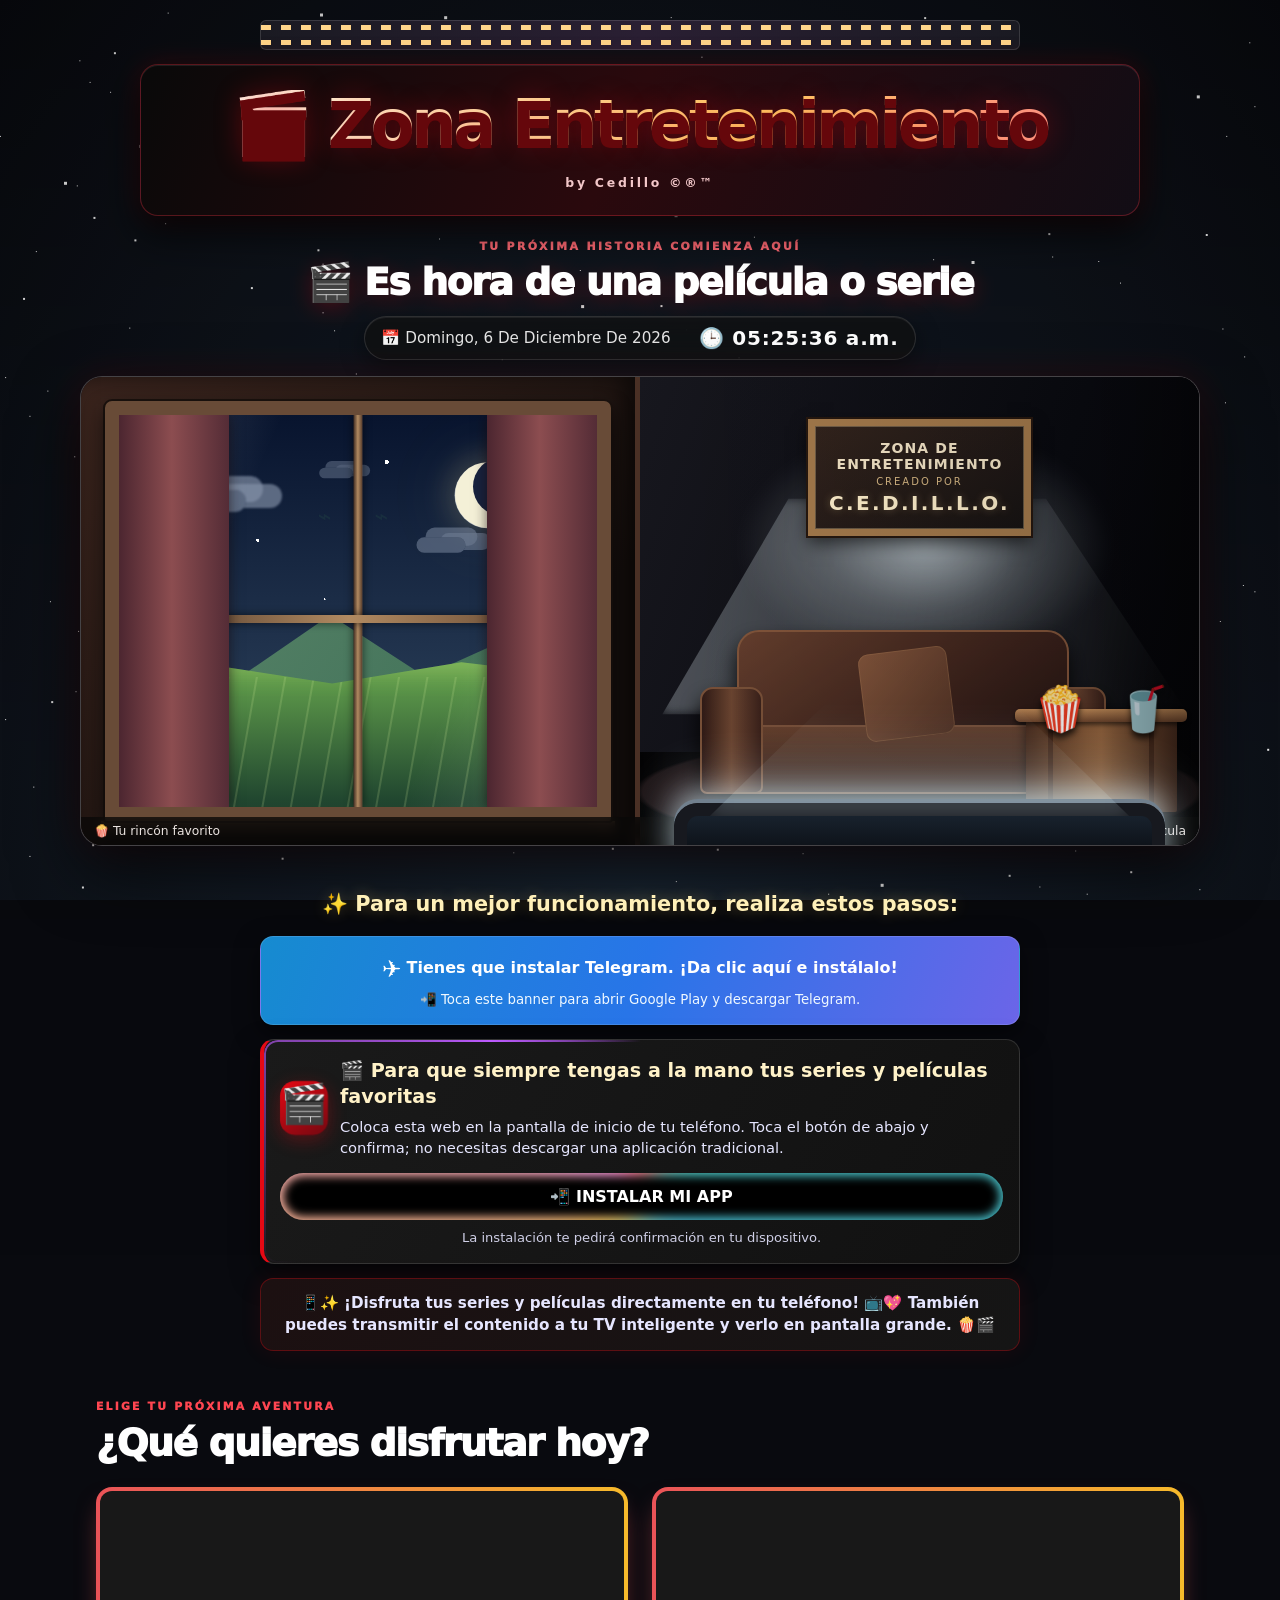
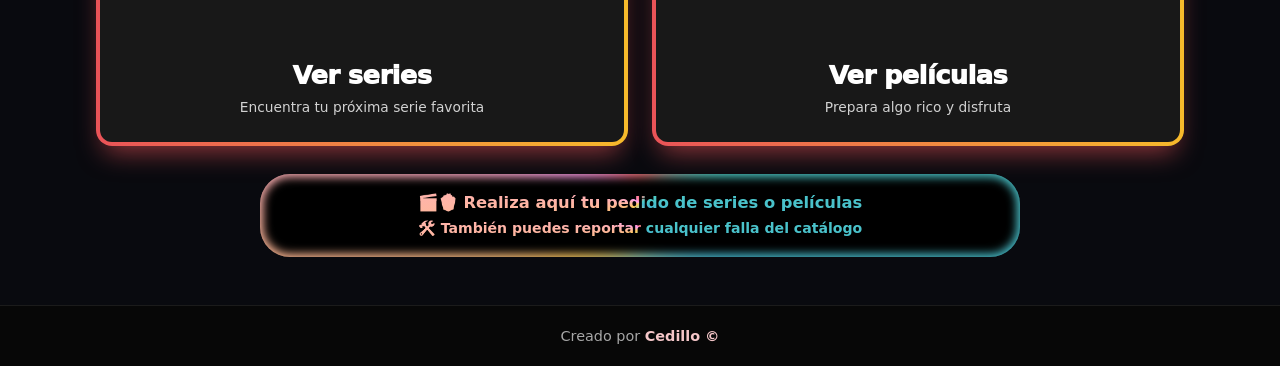
==== commit 5f0af8de: "Actualiza versión de estilos de la escena cinematográfica" ====
--- a/index.html
+++ b/index.html
@@ -28,7 +28,7 @@
 <link rel="stylesheet" href="css/componentes-tarjetas.css?v=20261110-2">
 <link rel="stylesheet" href="css/componentes-botones.css?v=20261110-2">
 <link rel="stylesheet" href="css/componentes-loader.css?v=20261110-3">
-<link rel="stylesheet" href="css/escena-cine-clima.css?v=20261121-3">
+<link rel="stylesheet" href="css/escena-cine-clima.css?v=20261121-4">
 </head>
 <body>
 <div class="ue-estrellas" aria-hidden="true"><i class="ue-e1"></i><i class="ue-e2"></i><i class="ue-e3"></i></div>
--- a/css/escena-cine-clima.css
+++ b/css/escena-cine-clima.css
@@ -91,29 +91,56 @@
 @media(max-width:370px){.cine-escena{min-height:275px}.ventana-marco,.cine-sala{min-height:238px}.clima-etiqueta{font-size:.52rem}.cine-escena-caption{font-size:.52rem}}
 @media(prefers-reduced-motion:reduce){.cine-escena *,.cine-clock *{animation:none!important;transition:none!important}}
 
-/* POV cinematográfico: la pantalla está enfrente, el sillón solo asoma en primer plano. */
-.cine-escena.cine-pov{grid-template-columns:minmax(0,29%) minmax(0,71%);min-height:clamp(300px,43vw,490px);background:#08090d}
-.cine-pov .cine-ventana{padding:clamp(8px,1.5vw,16px);border-right:4px solid #523727}
-.cine-pov .ventana-marco{min-height:100%;border-width:clamp(6px,1vw,11px)}
-.cine-pov .cine-sala{min-height:300px;background:radial-gradient(ellipse at 50% 38%,#292b31,#111217 68%,#08090c)}
-.cine-pov .sala-pared{inset:0;background:linear-gradient(110deg,#29282a,#17181d 70%,#0a0b0e)}
-.cine-pov .sala-halo{top:2%;left:7%;width:86%;height:76%;background:radial-gradient(ellipse,#e9f7ff55 0,#e9f7ff20 45%,transparent 74%)}
-.cine-pov .sala-televisor{z-index:5;top:5%;left:7%;width:86%;height:75%;padding:clamp(6px,1vw,12px);border:clamp(5px,.8vw,9px) solid #26272c;border-radius:12px;background:linear-gradient(135deg,#505159,#111216 30%,#303138);box-shadow:0 0 0 2px #090a0d,0 14px 30px #000d,0 0 32px #eafaff55}
-.cine-pov .televisor-pantalla{border-radius:4px;background:radial-gradient(ellipse at 50% 60%,#d3f2ff 0,#5e8eaa 38%,#14283c 100%);box-shadow:inset 0 0 35px #d8f6ff99,0 0 25px #d9f5ff99}
-.cine-pov .televisor-pantalla span{font-size:clamp(22px,4vw,42px);text-shadow:0 0 24px #fff}
-.cine-pov .televisor-pie{display:none}
-.cine-pov .sala-luz{z-index:6;top:72%;left:5%;width:90%;height:22%;background:linear-gradient(180deg,#e9f8ff3d,transparent);clip-path:polygon(12% 0,88% 0,100% 100%,0 100%);filter:blur(9px)}
-.cine-pov .sala-sillon{z-index:8;left:16%;bottom:-12%;width:68%;height:31%;filter:drop-shadow(0 -5px 12px #000c)}
-.cine-pov .sillon-respaldo{top:0;height:77%;border-radius:48% 48% 12px 12px;background:linear-gradient(180deg,#694331,#39231d 82%);border-color:#8c5a40}
-.cine-pov .sillon-asiento{height:30%;border-radius:18px 18px 0 0;background:linear-gradient(#80543d,#3c241d)}
-.cine-pov .sillon-brazo{height:58%;width:20%;border-radius:22px 22px 4px 4px}
-.cine-pov .sillon-cojin{display:none}
-.cine-pov .sala-mesita{z-index:9;right:2%;bottom:4%;width:17%;height:13%;opacity:.96}
-.cine-pov .mesa-palomitas,.cine-pov .mesa-refresco{top:-29px;font-size:clamp(18px,3vw,30px)}
-.cine-pov .sala-alfombra{height:15%;opacity:.65}
-.cine-pov .sala-sombra{z-index:10;background:linear-gradient(90deg,#0000 65%,#0003)}
-.cine-pov .sala-primer-plano{position:absolute;z-index:11;left:0;right:0;bottom:0;height:9%;pointer-events:none;background:linear-gradient(180deg,transparent,#09090c 88%)}
-.cine-pov .cine-escena-caption{z-index:12}
-.cine-pov .clima-etiqueta{display:none!important}
-@media(max-width:560px){.cine-escena.cine-pov{grid-template-columns:minmax(0,27%) minmax(0,73%);min-height:285px;width:calc(100% - 18px)}.cine-pov .cine-ventana{padding:6px;border-right-width:3px}.cine-pov .ventana-marco{min-height:100%;border-width:6px}.cine-pov .cine-sala{min-height:285px}.cine-pov .sala-televisor{top:7%;left:5%;width:90%;height:70%;padding:5px;border-width:5px}.cine-pov .sala-sillon{left:7%;width:83%;height:28%;bottom:-10%}.cine-pov .sala-mesita{width:21%;height:12%;right:1%;bottom:4%}.cine-pov .mesa-palomitas,.cine-pov .mesa-refresco{font-size:20px;top:-23px}.cine-pov .cine-escena-caption{font-size:.57rem;padding:6px 8px}}
-@media(max-width:370px){.cine-escena.cine-pov{min-height:255px}.cine-pov .cine-sala{min-height:255px}.cine-pov .sala-televisor{height:69%}}
+/* Composición restaurada: ventana amplia al exterior, sala y pantalla en primer plano. */
+.ventana-cortinas{position:absolute;z-index:6;inset:0;display:flex;justify-content:space-between;overflow:hidden;pointer-events:none}
+.ventana-cortinas i{display:block;width:23%;height:100%;background:linear-gradient(90deg,#4c2630,#8c4d50 48%,#542c36);box-shadow:0 0 12px #160b0caa;transition:transform 1.8s ease}
+.ventana-cortinas i:first-child{transform:translateX(-86%)}
+.ventana-cortinas i:last-child{transform:translateX(86%)}
+.cine-escena[data-momento="noche"] .ventana-cortinas i:first-child{transform:translateX(0)}
+.cine-escena[data-momento="noche"] .ventana-cortinas i:last-child{transform:translateX(0)}
+.sala-cuadro{position:absolute;z-index:4;top:9%;left:30%;width:40%;min-height:24%;padding:clamp(8px,1.4vw,14px);display:flex;flex-direction:column;align-items:center;justify-content:center;gap:4px;text-align:center;color:#f5e6c8;background:linear-gradient(145deg,#33241d,#171313);border:clamp(4px,.7vw,7px) solid #a47a4c;outline:2px solid #25170f;box-shadow:0 7px 16px #0009,inset 0 0 0 1px #f3d6a055}
+.sala-cuadro span{font-size:clamp(8px,1.25vw,14px);font-weight:900;letter-spacing:.08em}
+.sala-cuadro small{font-size:clamp(6px,.9vw,10px);letter-spacing:.2em;color:#d8b985}
+.sala-cuadro b{font-size:clamp(11px,1.8vw,20px);letter-spacing:.12em;color:#fff0cc;text-shadow:0 0 8px #e9c88a55}
+.sala-pantalla-frente{position:absolute;z-index:12;left:8%;right:8%;bottom:-7%;height:13%;border:clamp(7px,1.2vw,13px) solid #17191f;border-bottom:0;border-radius:24px 24px 0 0;background:linear-gradient(180deg,#080a0f,#171b24);box-shadow:0 -4px 0 #555b64,0 -10px 25px #dff5ff16,0 -16px 38px #dff5ff0a;pointer-events:none}
+.cine-escena[data-momento="noche"] .sala-pantalla-frente{box-shadow:0 -4px 0 #59616b,0 -10px 30px #dff5ff66,0 -18px 55px #dff5ff35}
+@media(max-width:560px){.sala-cuadro{top:8%;left:24%;width:52%;min-height:22%;padding:6px;gap:2px}.sala-cuadro span{font-size:7px}.sala-cuadro small{font-size:6px}.sala-cuadro b{font-size:10px}.sala-pantalla-frente{left:4%;right:4%;height:12%;bottom:-7%;border-width:7px}}
+
+
+/* Ajustes finales solicitados: clima sin etiqueta, snacks apoyados y pantalla encendida de noche. */
+.clima-etiqueta{display:none!important}
+.sala-mesita{height:22%;bottom:7%;width:27%}
+.mesa-palomitas,.mesa-refresco{
+  top:-31px;
+  font-size:clamp(27px,5.2vw,44px);
+  line-height:1;
+  z-index:3;
+  transform:translateY(9px);
+  filter:drop-shadow(0 5px 3px #000b);
+  animation:none;
+}
+.mesa-palomitas{left:5%}
+.mesa-refresco{right:4%;top:-31px}
+.sala-pantalla-frente{
+  left:6%;right:6%;height:16%;bottom:-7%;
+  box-shadow:0 -4px 0 #59616b,0 -10px 24px #dff5ff12;
+}
+.sala-pantalla-frente:before{
+  content:"";position:absolute;left:5%;right:5%;bottom:100%;height:185%;
+  background:linear-gradient(0deg,#dff8ff38 0%,#dff8ff16 34%,transparent 100%);
+  clip-path:polygon(0 100%,100% 100%,72% 0,28% 0);
+  filter:blur(9px);opacity:0;pointer-events:none;
+}
+.cine-escena[data-momento="noche"] .sala-pantalla-frente{
+  background:linear-gradient(180deg,#18222d 0%,#07090d 80%);
+  box-shadow:0 -4px 0 #71808e,0 -10px 28px #dff5ff88,0 -18px 55px #dff5ff55;
+}
+.cine-escena[data-momento="noche"] .sala-pantalla-frente:before{
+  opacity:1;animation:hazPantallaNoche 4s ease-in-out infinite;
+}
+@keyframes hazPantallaNoche{0%,100%{opacity:.55}50%{opacity:1}}
+@media(max-width:560px){
+  .sala-mesita{width:29%;height:22%;bottom:7%}
+  .mesa-palomitas,.mesa-refresco{font-size:clamp(25px,7vw,36px);top:-29px;transform:translateY(8px)}
+  .sala-pantalla-frente{left:4%;right:4%;height:15%}
+}
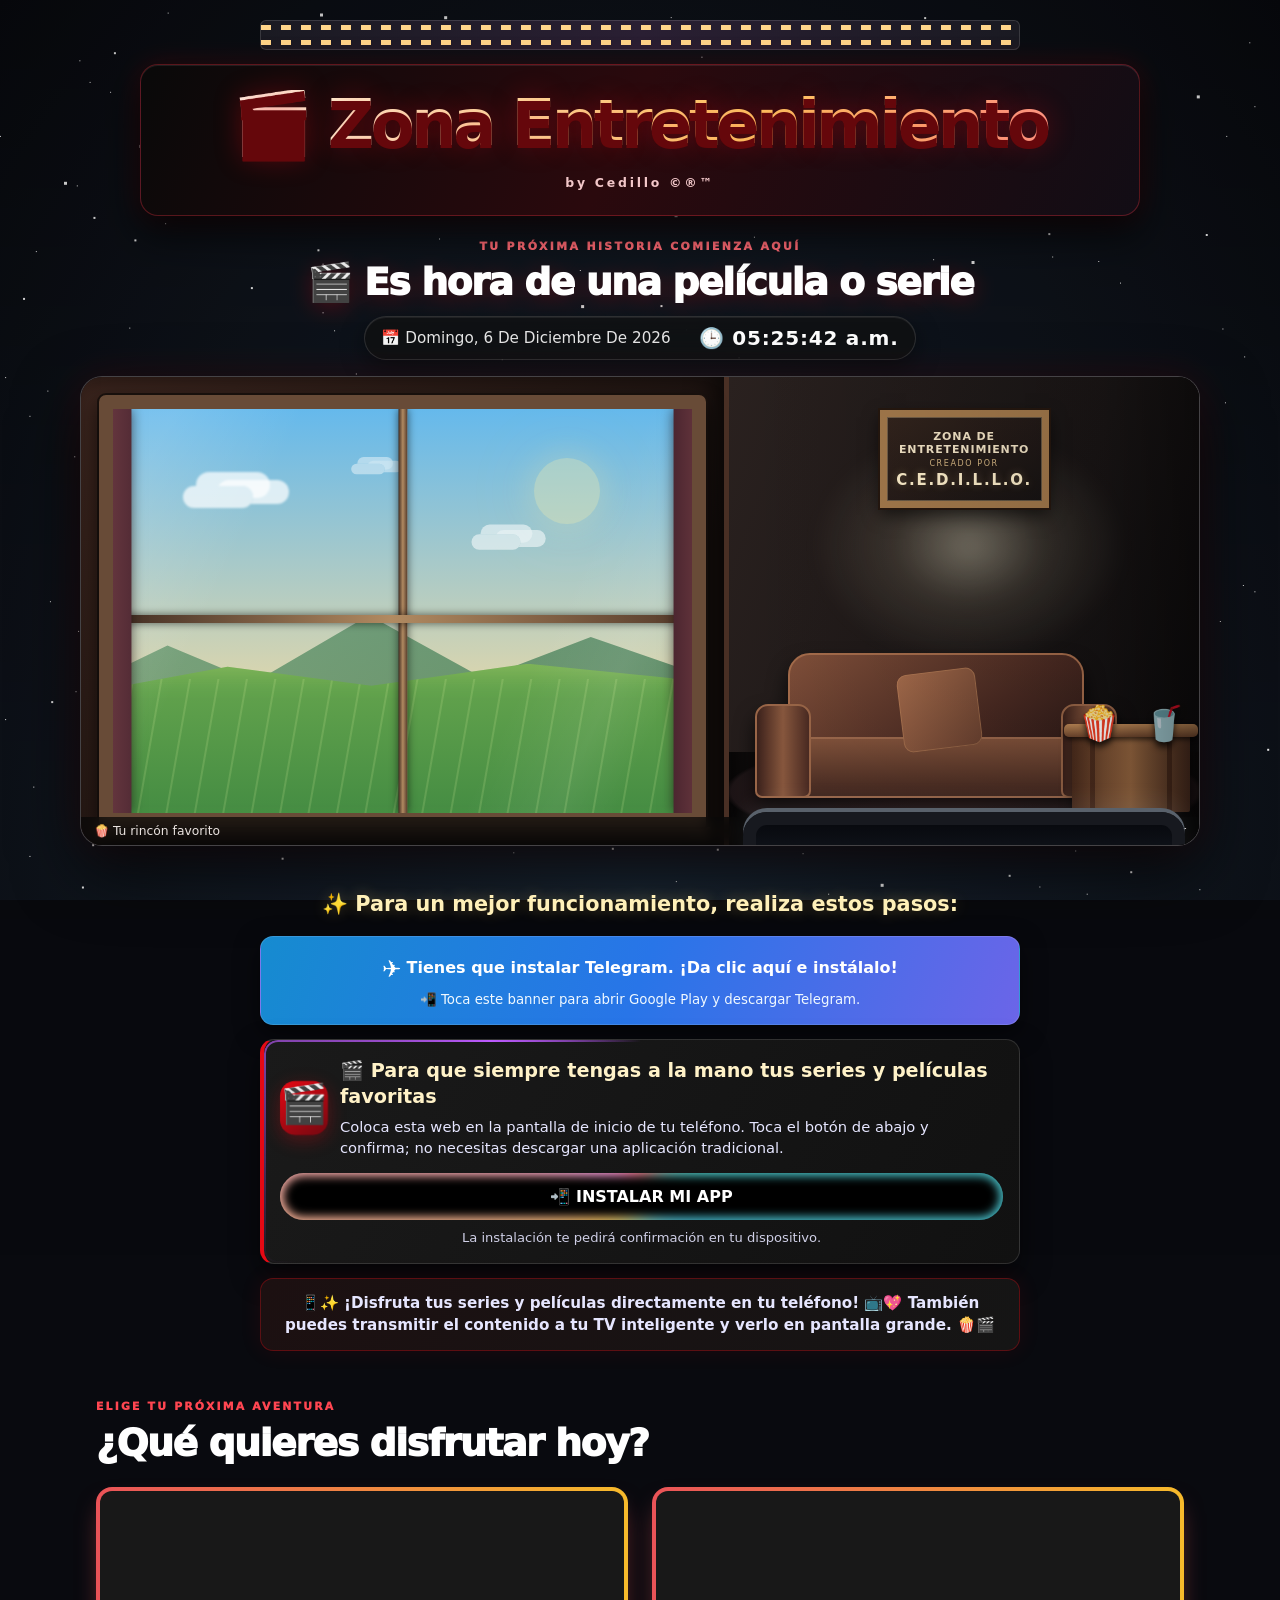
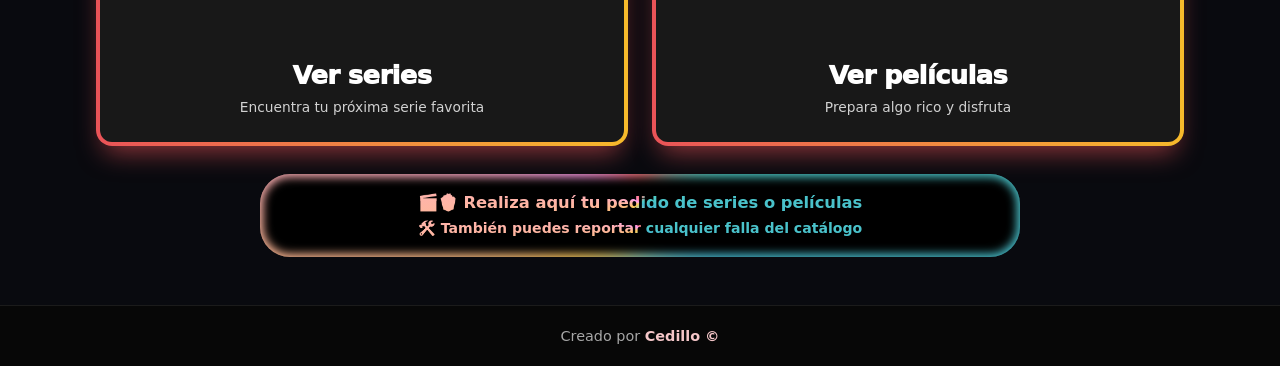
==== commit 489e9ff4: "Añadir bandada de aves y luciérnagas nocturnas" ====
--- a/index.html
+++ b/index.html
@@ -28,14 +28,14 @@
 <link rel="stylesheet" href="css/componentes-tarjetas.css?v=20261110-2">
 <link rel="stylesheet" href="css/componentes-botones.css?v=20261110-2">
 <link rel="stylesheet" href="css/componentes-loader.css?v=20261110-3">
-<link rel="stylesheet" href="css/escena-cine-clima.css?v=20261121-4">
+<link rel="stylesheet" href="css/escena-cine-clima.css?v=20261123-1">
 </head>
 <body>
 <div class="ue-estrellas" aria-hidden="true"><i class="ue-e1"></i><i class="ue-e2"></i><i class="ue-e3"></i></div>
 <div id="bienvenida-cine" role="status" aria-label="Bienvenido a mi web de series y películas"><div class="cortina izquierda"></div><div class="cortina derecha"></div><div class="contenido-bienvenida"><p class="titulo-bienvenida">Bienvenido a mi web de series y películas</p><div class="ue-cargando" role="progressbar" aria-label="Carga de bienvenida"><div class="ue-loader"><span class="ue-loader-text">cargando</span><span class="ue-load"></span></div></div><p class="frase-bienvenida">💸 Deja de pagar por plataformas. Aquí puedes obtener el mismo resultado. 🍿✨</p></div></div><header><div class="tira-pelicula" aria-hidden="true"></div><div class="banner"><h1>🎬 Zona Entretenimiento</h1><div class="by">by Cedillo ©®™</div></div><p class="greeting" hidden><span id="saludoIcono">☀️</span> <span id="saludoTexto">¡Buenos días!</span></p><section class="cine-intro" aria-label="Bienvenida"><p class="cine-intro-kicker">TU PRÓXIMA HISTORIA COMIENZA AQUÍ</p><h2>🎬 Es hora de una película o serie</h2><div class="cine-clock" aria-live="polite"><div class="cine-date">📅 <span id="fechaActual"></span></div><div class="cine-time">🕒 <span id="horaActual"></span></div></div></section><section class="cine-escena" id="cineEscena" data-momento="dia" aria-label="Sala de cine en casa con ventana al clima exterior">
 <div class="cine-ventana"><div class="ventana-marco"><div class="ventana-cielo">
 <div class="cielo-estrellas" aria-hidden="true"></div><div class="cielo-sol" aria-hidden="true"></div><div class="cielo-luna" aria-hidden="true"></div><div class="cielo-nubes" aria-hidden="true"><i></i><i></i><i></i></div>
-<div class="cielo-aves" aria-hidden="true">⌁　⌁</div><div class="cielo-avion" aria-hidden="true">✈</div><div class="cielo-cometa" aria-hidden="true"></div><div class="cielo-lluvia" aria-hidden="true"></div><div class="cielo-nieve" aria-hidden="true"></div><div class="cielo-rayos" aria-hidden="true"></div><div class="cielo-colinas"></div><div class="cielo-campo"></div>
+<div class="cielo-aves" aria-hidden="true"><svg viewBox="0 0 320 100" preserveAspectRatio="none"><g class="bandada ave-1"><path d="M0 30 Q9 18 18 30 Q27 18 36 30 M42 18 Q51 6 60 18 Q69 6 78 18"/></g><g class="bandada ave-2"><path d="M0 30 Q9 18 18 30 Q27 18 36 30 M42 18 Q51 6 60 18 Q69 6 78 18"/></g><g class="bandada ave-3"><path d="M0 30 Q9 18 18 30 Q27 18 36 30"/></g></svg></div><div class="cielo-avion" aria-hidden="true">✈</div><div class="cielo-luciernagas" aria-hidden="true"><i></i><i></i><i></i><i></i><i></i><i></i><i></i><i></i></div><div class="cielo-cometa" aria-hidden="true"></div><div class="cielo-lluvia" aria-hidden="true"></div><div class="cielo-nieve" aria-hidden="true"></div><div class="cielo-rayos" aria-hidden="true"></div><div class="cielo-colinas"></div><div class="cielo-campo"></div>
 </div><div class="ventana-montante montante-v"></div><div class="ventana-montante montante-h"></div><div class="ventana-reflejo"></div><div class="ventana-cortinas" aria-hidden="true"><i></i><i></i></div></div><div class="ventana-alféizar"></div>
 <div class="clima-etiqueta"><span id="climaIcono">🌤️</span><span id="climaTexto">Consultando el clima…</span><b id="climaTemperatura">--°</b></div></div>
 <div class="cine-sala"><div class="sala-pared"></div><div class="sala-halo"></div>
@@ -48,7 +48,7 @@
 <aside id="mensaje-amistoso" role="status" aria-live="polite" aria-atomic="true"><span class="popup-etiqueta">💌 Un mensajito de Zona Entretenimiento</span><p class="popup-texto" id="popup-texto"></p><button id="cerrar-mensaje" type="button" aria-label="Cerrar mensaje">✕</button></aside>
 <main><h2>¿Qué quieres disfrutar hoy?</h2><div class="choices"><a class="choice" href="series.html"><span class="tv-emoji tv-video-icon" aria-hidden="true"><video class="icon-video icon-tv" autoplay muted loop playsinline preload="metadata"><source src="./tv.mp4?v=20261017-1" type="video/mp4"></video></span><strong>Ver series</strong><small>Encuentra tu próxima serie favorita</small></a><a class="choice" href="peliculas.html"><span class="popcorn-emoji popcorn-video-icon" aria-hidden="true"><video class="icon-video icon-popcorn" autoplay muted loop playsinline preload="metadata"><source src="./palomitas.mp4?v=20261017-1" type="video/mp4"></video></span><strong>Ver películas</strong><small>Prepara algo rico y disfruta</small></a></div><a class="order" href="pedido.html"><span class="order-main">🎬🍿 Realiza aquí tu pedido de series o películas</span><span class="order-sub">🛠️ También puedes reportar cualquier falla del catálogo</span></a></main><footer>Creado por <b>Cedillo ©️</b></footer>
 <script src="js/saludo-reloj-telon.js?v=20261110-1"></script>
-<script src="js/escena-cine-clima.js?v=20261121-3"></script>
+<script src="js/escena-cine-clima.js?v=20261123-1"></script>
 <script src="js/instalacion.js?v=20261110-1"></script>
 <script src="js/mensajito.js?v=20261121-3"></script><!-- ONESIGNAL (NOTIFICACIONES) — app "Catálogo y Películas". Etiqueta de esta página: peliculas = si -->
 <script src="https://cdn.onesignal.com/sdks/web/v16/OneSignalSDK.page.js" defer></script>
--- a/css/escena-cine-clima.css
+++ b/css/escena-cine-clima.css
@@ -144,3 +144,69 @@
   .mesa-palomitas,.mesa-refresco{font-size:clamp(25px,7vw,36px);top:-29px;transform:translateY(8px)}
   .sala-pantalla-frente{left:4%;right:4%;height:15%}
 }
+
+/* La luz nocturna nace de la pantalla en primer plano, no de la pared. */
+.sala-luz{display:none!important}
+
+
+/* REFINAMIENTO 23-11-2026: ventana protagonista y animaciones legibles. */
+.cine-escena{grid-template-columns:minmax(0,1.38fr) minmax(0,1fr)}
+.cine-ventana{padding:clamp(10px,1.6vw,18px)}
+.ventana-marco{min-height:245px}
+.cine-sala{min-width:0}
+.sala-cuadro{left:32%;width:36%;min-height:21%;top:7%;padding:7px 5px;gap:3px}
+.sala-cuadro span{font-size:clamp(7px,1vw,11px)}
+.sala-cuadro small{font-size:clamp(6px,.75vw,8px)}
+.sala-cuadro b{font-size:clamp(10px,1.4vw,15px)}
+.sala-sillon{left:9%;width:70%;height:31%;bottom:10%}
+.sala-mesita{right:2%;width:25%;height:19%;bottom:7%}
+.mesa-palomitas,.mesa-refresco{font-size:clamp(23px,3.7vw,34px);top:-27px}
+.sala-pantalla-frente{left:3%;right:3%;height:14%}
+.cielo-aves{z-index:6;top:18%;height:32%;opacity:0;letter-spacing:0;white-space:normal;animation:none}
+.cielo-aves svg{position:absolute;width:100%;height:100%;overflow:visible}
+.cielo-aves .bandada{fill:none;stroke:#142c39;stroke-width:3.8;stroke-linecap:round;stroke-linejoin:round}
+.cielo-aves .ave-1{animation:aveVuelo1 12s linear infinite}
+.cielo-aves .ave-2{animation:aveVuelo2 15s linear infinite -5s}
+.cielo-aves .ave-3{animation:aveVuelo3 13s linear infinite -8s}
+.cielo-avion{z-index:7;top:13%;font-size:clamp(20px,3.3vw,31px);font-weight:900;color:#152d42;text-shadow:0 0 5px #fff9,0 0 12px #fff8;animation:avionCruza 27s linear infinite 3s}
+.cielo-avion:after{content:"";position:absolute;right:27%;top:28%;width:5px;height:5px;border-radius:50%;background:#fff;box-shadow:0 0 5px 3px #fff,0 0 12px 5px #ffd96a;animation:balizaAvion .8s steps(2,end) infinite}
+.cielo-luciernagas{position:absolute;z-index:6;inset:0;opacity:0;pointer-events:none;transition:opacity 1.5s ease}
+.cielo-luciernagas i{position:absolute;width:5px;height:5px;border-radius:50%;background:#eaff91;box-shadow:0 0 5px 2px #dfff65,0 0 13px 5px #caff43;animation:luciernaga 3.2s ease-in-out infinite}
+.cielo-luciernagas i:nth-child(1){left:12%;top:60%;animation-delay:-.4s}
+.cielo-luciernagas i:nth-child(2){left:23%;top:76%;animation-delay:-2s}
+.cielo-luciernagas i:nth-child(3){left:38%;top:57%;animation-delay:-1.2s}
+.cielo-luciernagas i:nth-child(4){left:51%;top:70%;animation-delay:-2.6s}
+.cielo-luciernagas i:nth-child(5){left:65%;top:55%;animation-delay:-.8s}
+.cielo-luciernagas i:nth-child(6){left:78%;top:75%;animation-delay:-1.8s}
+.cielo-luciernagas i:nth-child(7){left:88%;top:61%;animation-delay:-2.3s}
+.cielo-luciernagas i:nth-child(8){left:46%;top:86%;animation-delay:-.2s}
+.cine-escena[data-momento="noche"] .cielo-luciernagas{opacity:1}
+.cine-escena[data-momento="noche"] .cielo-aves{opacity:.8}
+.cine-escena[data-momento="noche"] .cielo-avion{color:#dceeff;text-shadow:0 0 7px #fff,0 0 18px #8bd5ff}
+.cine-escena[data-momento="noche"] .cielo-luna{filter:drop-shadow(0 0 15px #e8f3ff) drop-shadow(0 0 30px #9bcaff)}
+.cine-escena[data-momento="noche"] .sala-halo{opacity:.5}
+.cine-escena[data-momento="noche"] .sala-pantalla-frente{height:17%;box-shadow:0 -3px 0 #91a8ba,0 -12px 35px #dff8ffbb,0 -24px 70px #9bdcff77}
+.cine-escena[data-momento="noche"] .sala-pantalla-frente:before{height:260%;opacity:1;background:linear-gradient(0deg,#dff8ff55,#c4eaff20 55%,transparent)}
+@keyframes aveVuelo1{0%{transform:translate(-20%,12%) scale(.8)}100%{transform:translate(115%,-12%) scale(.8)}}
+@keyframes aveVuelo2{0%{transform:translate(-25%,30%) scale(.58)}100%{transform:translate(125%,2%) scale(.58)}}
+@keyframes aveVuelo3{0%{transform:translate(-20%,0) scale(.68)}100%{transform:translate(120%,20%) scale(.68)}}
+@keyframes balizaAvion{0%,44%{opacity:1}45%,100%{opacity:.08}}
+@keyframes luciernaga{0%,100%{opacity:.12;transform:translate(0,0) scale(.65)}45%{opacity:1;transform:translate(8px,-10px) scale(1.3)}70%{opacity:.35;transform:translate(-5px,-3px) scale(.8)}}
+@media(max-width:560px){
+ .cine-escena{grid-template-columns:minmax(0,1.38fr) minmax(0,1fr);min-height:310px}
+ .cine-ventana{padding:7px}
+ .ventana-marco{min-height:270px}
+ .cine-sala{min-height:310px}
+ .sala-cuadro{left:19%;width:62%;top:7%;min-height:20%;padding:5px 3px}
+ .sala-cuadro span{font-size:6px}
+ .sala-cuadro small{font-size:5px}
+ .sala-cuadro b{font-size:9px}
+ .sala-sillon{left:5%;width:76%;height:29%;bottom:12%}
+ .sala-mesita{right:1%;width:27%;height:18%;bottom:7%}
+ .mesa-palomitas,.mesa-refresco{font-size:clamp(20px,6vw,29px);top:-24px}
+ .sala-pantalla-frente{left:2%;right:2%;height:14%}
+}
+@media(max-width:370px){
+ .cine-escena{grid-template-columns:minmax(0,1.32fr) minmax(0,1fr)}
+ .sala-cuadro{left:15%;width:70%}
+}
